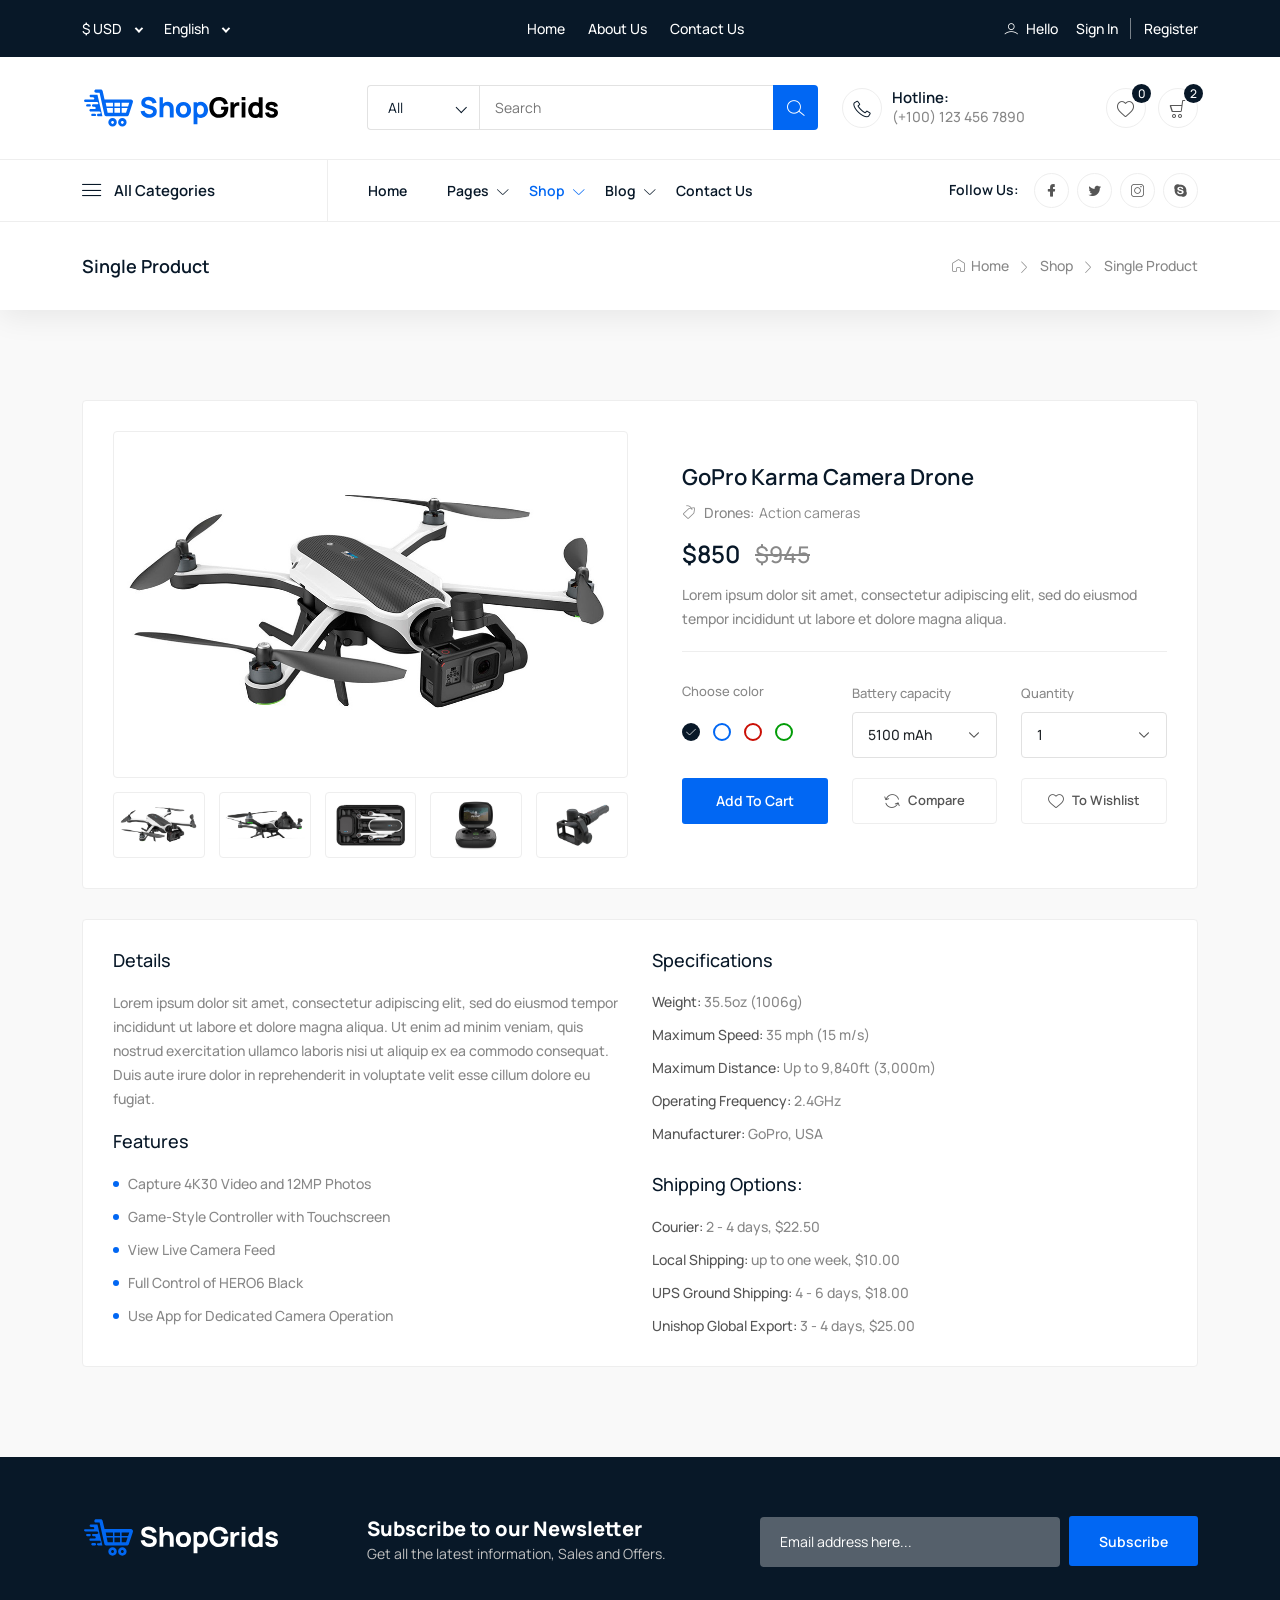
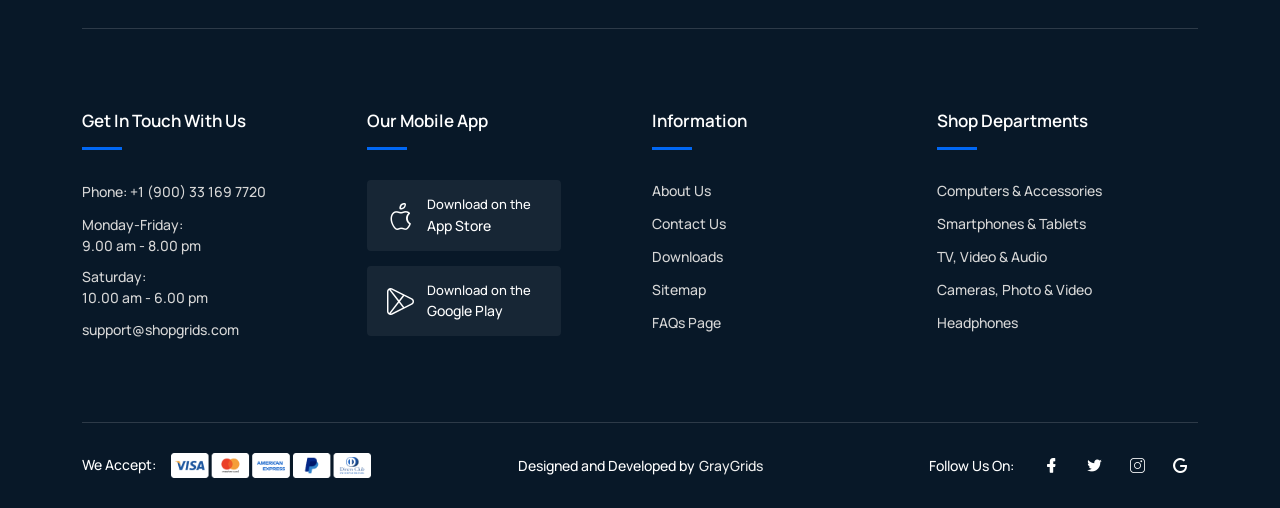
==== product-details.html @ ba7caff7 "Add files via upload" ====
<!DOCTYPE html>
<html class="no-js" lang="zxx">

<head>
    <meta charset="utf-8" />
    <meta http-equiv="x-ua-compatible" content="ie=edge" />
    <title>Single Product</title>
    <meta name="description" content="" />
    <meta name="viewport" content="width=device-width, initial-scale=1" />
    <link rel="shortcut icon" type="image/x-icon" href="assets/images/favicon.svg" />

    <!-- ========================= CSS here ========================= -->
    <link rel="stylesheet" href="assets/css/bootstrap.min.css" />
    <link rel="stylesheet" href="assets/css/LineIcons.3.0.css" />
    <link rel="stylesheet" href="assets/css/tiny-slider.css" />
    <link rel="stylesheet" href="assets/css/glightbox.min.css" />
    <link rel="stylesheet" href="assets/css/main.css" />

</head>

<body>
    <!-- Preloader -->
    <div class="preloader">
        <div class="preloader-inner">
            <div class="preloader-icon">
                <span></span>
                <span></span>
            </div>
        </div>
    </div>
    <!-- /End Preloader -->

    <!-- Start Header Area -->
    <header class="header navbar-area">
        <!-- Start Topbar -->
        <div class="topbar">
            <div class="container">
                <div class="row align-items-center">
                    <div class="col-lg-4 col-md-4 col-12">
                        <div class="top-left">
                            <ul class="menu-top-link">
                                <li>
                                    <div class="select-position">
                                        <select id="select4">
                                            <option value="0" selected>$ USD</option>
                                            <option value="1">€ EURO</option>
                                            <option value="2">$ CAD</option>
                                            <option value="3">₹ INR</option>
                                            <option value="4">¥ CNY</option>
                                            <option value="5">৳ BDT</option>
                                        </select>
                                    </div>
                                </li>
                                <li>
                                    <div class="select-position">
                                        <select id="select5">
                                            <option value="0" selected>English</option>
                                            <option value="1">Español</option>
                                            <option value="2">Filipino</option>
                                            <option value="3">Français</option>
                                            <option value="4">العربية</option>
                                            <option value="5">हिन्दी</option>
                                            <option value="6">বাংলা</option>
                                        </select>
                                    </div>
                                </li>
                            </ul>
                        </div>
                    </div>
                    <div class="col-lg-4 col-md-4 col-12">
                        <div class="top-middle">
                            <ul class="useful-links">
                                <li><a href="index.html">Home</a></li>
                                <li><a href="about-us.html">About Us</a></li>
                                <li><a href="contact.html">Contact Us</a></li>
                            </ul>
                        </div>
                    </div>
                    <div class="col-lg-4 col-md-4 col-12">
                        <div class="top-end">
                            <div class="user">
                                <i class="lni lni-user"></i>
                                Hello
                            </div>
                            <ul class="user-login">
                                <li>
                                    <a href="login.html">Sign In</a>
                                </li>
                                <li>
                                    <a href="register.html">Register</a>
                                </li>
                            </ul>
                        </div>
                    </div>
                </div>
            </div>
        </div>
        <!-- End Topbar -->
        <!-- Start Header Middle -->
        <div class="header-middle">
            <div class="container">
                <div class="row align-items-center">
                    <div class="col-lg-3 col-md-3 col-7">
                        <!-- Start Header Logo -->
                        <a class="navbar-brand" href="index.html">
                            <img src="assets/images/logo/logo.svg" alt="Logo">
                        </a>
                        <!-- End Header Logo -->
                    </div>
                    <div class="col-lg-5 col-md-7 d-xs-none">
                        <!-- Start Main Menu Search -->
                        <div class="main-menu-search">
                            <!-- navbar search start -->
                            <div class="navbar-search search-style-5">
                                <div class="search-select">
                                    <div class="select-position">
                                        <select id="select1">
                                            <option selected>All</option>
                                            <option value="1">option 01</option>
                                            <option value="2">option 02</option>
                                            <option value="3">option 03</option>
                                            <option value="4">option 04</option>
                                            <option value="5">option 05</option>
                                        </select>
                                    </div>
                                </div>
                                <div class="search-input">
                                    <input type="text" placeholder="Search">
                                </div>
                                <div class="search-btn">
                                    <button><i class="lni lni-search-alt"></i></button>
                                </div>
                            </div>
                            <!-- navbar search Ends -->
                        </div>
                        <!-- End Main Menu Search -->
                    </div>
                    <div class="col-lg-4 col-md-2 col-5">
                        <div class="middle-right-area">
                            <div class="nav-hotline">
                                <i class="lni lni-phone"></i>
                                <h3>Hotline:
                                    <span>(+100) 123 456 7890</span>
                                </h3>
                            </div>
                            <div class="navbar-cart">
                                <div class="wishlist">
                                    <a href="javascript:void(0)">
                                        <i class="lni lni-heart"></i>
                                        <span class="total-items">0</span>
                                    </a>
                                </div>
                                <div class="cart-items">
                                    <a href="javascript:void(0)" class="main-btn">
                                        <i class="lni lni-cart"></i>
                                        <span class="total-items">2</span>
                                    </a>
                                    <!-- Shopping Item -->
                                    <div class="shopping-item">
                                        <div class="dropdown-cart-header">
                                            <span>2 Items</span>
                                            <a href="cart.html">View Cart</a>
                                        </div>
                                        <ul class="shopping-list">
                                            <li>
                                                <a href="javascript:void(0)" class="remove" title="Remove this item"><i
                                                        class="lni lni-close"></i></a>
                                                <div class="cart-img-head">
                                                    <a class="cart-img" href="product-details.html"><img
                                                            src="assets/images/header/cart-items/item1.jpg" alt="#"></a>
                                                </div>

                                                <div class="content">
                                                    <h4><a href="product-details.html">
                                                            Apple Watch Series 6</a></h4>
                                                    <p class="quantity">1x - <span class="amount">$99.00</span></p>
                                                </div>
                                            </li>
                                            <li>
                                                <a href="javascript:void(0)" class="remove" title="Remove this item"><i
                                                        class="lni lni-close"></i></a>
                                                <div class="cart-img-head">
                                                    <a class="cart-img" href="product-details.html"><img
                                                            src="assets/images/header/cart-items/item2.jpg" alt="#"></a>
                                                </div>
                                                <div class="content">
                                                    <h4><a href="product-details.html">Wi-Fi Smart Camera</a></h4>
                                                    <p class="quantity">1x - <span class="amount">$35.00</span></p>
                                                </div>
                                            </li>
                                        </ul>
                                        <div class="bottom">
                                            <div class="total">
                                                <span>Total</span>
                                                <span class="total-amount">$134.00</span>
                                            </div>
                                            <div class="button">
                                                <a href="checkout.html" class="btn animate">Checkout</a>
                                            </div>
                                        </div>
                                    </div>
                                    <!--/ End Shopping Item -->
                                </div>
                            </div>
                        </div>
                    </div>
                </div>
            </div>
        </div>
        <!-- End Header Middle -->
        <!-- Start Header Bottom -->
        <div class="container">
            <div class="row align-items-center">
                <div class="col-lg-8 col-md-6 col-12">
                    <div class="nav-inner">
                        <!-- Start Mega Category Menu -->
                        <div class="mega-category-menu">
                            <span class="cat-button"><i class="lni lni-menu"></i>All Categories</span>
                            <ul class="sub-category">
                                <li><a href="product-grids.html">Electronics <i class="lni lni-chevron-right"></i></a>
                                    <ul class="inner-sub-category">
                                        <li><a href="product-grids.html">Digital Cameras</a></li>
                                        <li><a href="product-grids.html">Camcorders</a></li>
                                        <li><a href="product-grids.html">Camera Drones</a></li>
                                        <li><a href="product-grids.html">Smart Watches</a></li>
                                        <li><a href="product-grids.html">Headphones</a></li>
                                        <li><a href="product-grids.html">MP3 Players</a></li>
                                        <li><a href="product-grids.html">Microphones</a></li>
                                        <li><a href="product-grids.html">Chargers</a></li>
                                        <li><a href="product-grids.html">Batteries</a></li>
                                        <li><a href="product-grids.html">Cables & Adapters</a></li>
                                    </ul>
                                </li>
                                <li><a href="product-grids.html">accessories</a></li>
                                <li><a href="product-grids.html">Televisions</a></li>
                                <li><a href="product-grids.html">best selling</a></li>
                                <li><a href="product-grids.html">top 100 offer</a></li>
                                <li><a href="product-grids.html">sunglass</a></li>
                                <li><a href="product-grids.html">watch</a></li>
                                <li><a href="product-grids.html">man’s product</a></li>
                                <li><a href="product-grids.html">Home Audio & Theater</a></li>
                                <li><a href="product-grids.html">Computers & Tablets </a></li>
                                <li><a href="product-grids.html">Video Games </a></li>
                                <li><a href="product-grids.html">Home Appliances </a></li>
                            </ul>
                        </div>
                        <!-- End Mega Category Menu -->
                        <!-- Start Navbar -->
                        <nav class="navbar navbar-expand-lg">
                            <button class="navbar-toggler mobile-menu-btn" type="button" data-bs-toggle="collapse"
                                data-bs-target="#navbarSupportedContent" aria-controls="navbarSupportedContent"
                                aria-expanded="false" aria-label="Toggle navigation">
                                <span class="toggler-icon"></span>
                                <span class="toggler-icon"></span>
                                <span class="toggler-icon"></span>
                            </button>
                            <div class="collapse navbar-collapse sub-menu-bar" id="navbarSupportedContent">
                                <ul id="nav" class="navbar-nav ms-auto">
                                    <li class="nav-item">
                                        <a href="index.html" aria-label="Toggle navigation">Home</a>
                                    </li>
                                    <li class="nav-item">
                                        <a class="dd-menu collapsed" href="javascript:void(0)" data-bs-toggle="collapse"
                                            data-bs-target="#submenu-1-2" aria-controls="navbarSupportedContent"
                                            aria-expanded="false" aria-label="Toggle navigation">Pages</a>
                                        <ul class="sub-menu collapse" id="submenu-1-2">
                                            <li class="nav-item"><a href="about-us.html">About Us</a></li>
                                            <li class="nav-item"><a href="faq.html">Faq</a></li>
                                            <li class="nav-item"><a href="login.html">Login</a></li>
                                            <li class="nav-item"><a href="register.html">Register</a></li>
                                            <li class="nav-item"><a href="mail-success.html">Mail Success</a></li>
                                            <li class="nav-item"><a href="404.html">404 Error</a></li>
                                        </ul>
                                    </li>
                                    <li class="nav-item">
                                        <a class="dd-menu active collapsed" href="javascript:void(0)"
                                            data-bs-toggle="collapse" data-bs-target="#submenu-1-3"
                                            aria-controls="navbarSupportedContent" aria-expanded="false"
                                            aria-label="Toggle navigation">Shop</a>
                                        <ul class="sub-menu collapse" id="submenu-1-3">
                                            <li class="nav-item"><a href="product-grids.html">Shop Grid</a></li>
                                            <li class="nav-item"><a href="product-list.html">Shop List</a></li>
                                            <li class="nav-item active"><a href="product-details.html">shop Single</a>
                                            </li>
                                            <li class="nav-item"><a href="cart.html">Cart</a></li>
                                            <li class="nav-item"><a href="checkout.html">Checkout</a></li>
                                        </ul>
                                    </li>
                                    <li class="nav-item">
                                        <a class="dd-menu collapsed" href="javascript:void(0)" data-bs-toggle="collapse"
                                            data-bs-target="#submenu-1-4" aria-controls="navbarSupportedContent"
                                            aria-expanded="false" aria-label="Toggle navigation">Blog</a>
                                        <ul class="sub-menu collapse" id="submenu-1-4">
                                            <li class="nav-item"><a href="blog-grid-sidebar.html">Blog Grid Sidebar</a>
                                            </li>
                                            <li class="nav-item"><a href="blog-single.html">Blog Single</a></li>
                                            <li class="nav-item"><a href="blog-single-sidebar.html">Blog Single
                                                    Sibebar</a></li>
                                        </ul>
                                    </li>
                                    <li class="nav-item">
                                        <a href="contact.html" aria-label="Toggle navigation">Contact Us</a>
                                    </li>
                                </ul>
                            </div> <!-- navbar collapse -->
                        </nav>
                        <!-- End Navbar -->
                    </div>
                </div>
                <div class="col-lg-4 col-md-6 col-12">
                    <!-- Start Nav Social -->
                    <div class="nav-social">
                        <h5 class="title">Follow Us:</h5>
                        <ul>
                            <li>
                                <a href="javascript:void(0)"><i class="lni lni-facebook-filled"></i></a>
                            </li>
                            <li>
                                <a href="javascript:void(0)"><i class="lni lni-twitter-original"></i></a>
                            </li>
                            <li>
                                <a href="javascript:void(0)"><i class="lni lni-instagram"></i></a>
                            </li>
                            <li>
                                <a href="javascript:void(0)"><i class="lni lni-skype"></i></a>
                            </li>
                        </ul>
                    </div>
                    <!-- End Nav Social -->
                </div>
            </div>
        </div>
        <!-- Start Header Bottom -->
    </header>
    <!-- End Header Area -->

    <!-- Start Breadcrumbs -->
    <div class="breadcrumbs">
        <div class="container">
            <div class="row align-items-center">
                <div class="col-lg-6 col-md-6 col-12">
                    <div class="breadcrumbs-content">
                        <h1 class="page-title">Single Product</h1>
                    </div>
                </div>
                <div class="col-lg-6 col-md-6 col-12">
                    <ul class="breadcrumb-nav">
                        <li><a href="index.html"><i class="lni lni-home"></i> Home</a></li>
                        <li><a href="index.html">Shop</a></li>
                        <li>Single Product</li>
                    </ul>
                </div>
            </div>
        </div>
    </div>
    <!-- End Breadcrumbs -->

    <!-- Start Item Details -->
    <section class="item-details section">
        <div class="container">
            <div class="top-area">
                <div class="row align-items-center">
                    <div class="col-lg-6 col-md-12 col-12">
                        <div class="product-images">
                            <main id="gallery">
                                <div class="main-img">
                                    <img src="assets/images/product-details/01.jpg" id="current" alt="#">
                                </div>
                                <div class="images">
                                    <img src="assets/images/product-details/01.jpg" class="img" alt="#">
                                    <img src="assets/images/product-details/02.jpg" class="img" alt="#">
                                    <img src="assets/images/product-details/03.jpg" class="img" alt="#">
                                    <img src="assets/images/product-details/04.jpg" class="img" alt="#">
                                    <img src="assets/images/product-details/05.jpg" class="img" alt="#">
                                </div>
                            </main>
                        </div>
                    </div>
                    <div class="col-lg-6 col-md-12 col-12">
                        <div class="product-info">
                            <h2 class="title">GoPro Karma Camera Drone</h2>
                            <p class="category"><i class="lni lni-tag"></i> Drones:<a href="javascript:void(0)">Action
                                    cameras</a></p>
                            <h3 class="price">$850<span>$945</span></h3>
                            <p class="info-text">Lorem ipsum dolor sit amet, consectetur adipiscing elit, sed do eiusmod
                                tempor incididunt
                                ut labore et dolore magna aliqua.</p>
                            <div class="row">
                                <div class="col-lg-4 col-md-4 col-12">
                                    <div class="form-group color-option">
                                        <label class="title-label" for="size">Choose color</label>
                                        <div class="single-checkbox checkbox-style-1">
                                            <input type="checkbox" id="checkbox-1" checked>
                                            <label for="checkbox-1"><span></span></label>
                                        </div>
                                        <div class="single-checkbox checkbox-style-2">
                                            <input type="checkbox" id="checkbox-2">
                                            <label for="checkbox-2"><span></span></label>
                                        </div>
                                        <div class="single-checkbox checkbox-style-3">
                                            <input type="checkbox" id="checkbox-3">
                                            <label for="checkbox-3"><span></span></label>
                                        </div>
                                        <div class="single-checkbox checkbox-style-4">
                                            <input type="checkbox" id="checkbox-4">
                                            <label for="checkbox-4"><span></span></label>
                                        </div>
                                    </div>
                                </div>
                                <div class="col-lg-4 col-md-4 col-12">
                                    <div class="form-group">
                                        <label for="color">Battery capacity</label>
                                        <select class="form-control" id="color">
                                            <option>5100 mAh</option>
                                            <option>6200 mAh</option>
                                            <option>8000 mAh</option>
                                        </select>
                                    </div>
                                </div>
                                <div class="col-lg-4 col-md-4 col-12">
                                    <div class="form-group quantity">
                                        <label for="color">Quantity</label>
                                        <select class="form-control">
                                            <option>1</option>
                                            <option>2</option>
                                            <option>3</option>
                                            <option>4</option>
                                            <option>5</option>
                                        </select>
                                    </div>
                                </div>
                            </div>
                            <div class="bottom-content">
                                <div class="row align-items-end">
                                    <div class="col-lg-4 col-md-4 col-12">
                                        <div class="button cart-button">
                                            <button class="btn" style="width: 100%;">Add to Cart</button>
                                        </div>
                                    </div>
                                    <div class="col-lg-4 col-md-4 col-12">
                                        <div class="wish-button">
                                            <button class="btn"><i class="lni lni-reload"></i> Compare</button>
                                        </div>
                                    </div>
                                    <div class="col-lg-4 col-md-4 col-12">
                                        <div class="wish-button">
                                            <button class="btn"><i class="lni lni-heart"></i> To Wishlist</button>
                                        </div>
                                    </div>
                                </div>
                            </div>
                        </div>
                    </div>
                </div>
            </div>
            <div class="product-details-info">
                <div class="single-block">
                    <div class="row">
                        <div class="col-lg-6 col-12">
                            <div class="info-body custom-responsive-margin">
                                <h4>Details</h4>
                                <p>Lorem ipsum dolor sit amet, consectetur adipiscing elit, sed do eiusmod tempor
                                    incididunt ut labore et dolore magna aliqua. Ut enim ad minim veniam, quis nostrud
                                    exercitation ullamco laboris nisi ut aliquip ex ea commodo consequat. Duis aute
                                    irure dolor in reprehenderit in voluptate velit esse cillum dolore eu fugiat.</p>
                                <h4>Features</h4>
                                <ul class="features">
                                    <li>Capture 4K30 Video and 12MP Photos</li>
                                    <li>Game-Style Controller with Touchscreen</li>
                                    <li>View Live Camera Feed</li>
                                    <li>Full Control of HERO6 Black</li>
                                    <li>Use App for Dedicated Camera Operation</li>
                                </ul>
                            </div>
                        </div>
                        <div class="col-lg-6 col-12">
                            <div class="info-body">
                                <h4>Specifications</h4>
                                <ul class="normal-list">
                                    <li><span>Weight:</span> 35.5oz (1006g)</li>
                                    <li><span>Maximum Speed:</span> 35 mph (15 m/s)</li>
                                    <li><span>Maximum Distance:</span> Up to 9,840ft (3,000m)</li>
                                    <li><span>Operating Frequency:</span> 2.4GHz</li>
                                    <li><span>Manufacturer:</span> GoPro, USA</li>
                                </ul>
                                <h4>Shipping Options:</h4>
                                <ul class="normal-list">
                                    <li><span>Courier:</span> 2 - 4 days, $22.50</li>
                                    <li><span>Local Shipping:</span> up to one week, $10.00</li>
                                    <li><span>UPS Ground Shipping:</span> 4 - 6 days, $18.00</li>
                                    <li><span>Unishop Global Export:</span> 3 - 4 days, $25.00</li>
                                </ul>
                            </div>
                        </div>
                    </div>
                </div>
            </div>
        </div>
    </section>
    <!-- End Item Details -->

    <!-- Review Modal -->
    <div class="modal fade review-modal" id="exampleModal" tabindex="-1" aria-labelledby="exampleModalLabel"
        aria-hidden="true">
        <div class="modal-dialog">
            <div class="modal-content">
                <div class="modal-header">
                    <h5 class="modal-title" id="exampleModalLabel">Leave a Review</h5>
                    <button type="button" class="btn-close" data-bs-dismiss="modal" aria-label="Close"></button>
                </div>
                <div class="modal-body">
                    <div class="row">
                        <div class="col-sm-6">
                            <div class="form-group">
                                <label for="review-name">Your Name</label>
                                <input class="form-control" type="text" id="review-name" required>
                            </div>
                        </div>
                        <div class="col-sm-6">
                            <div class="form-group">
                                <label for="review-email">Your Email</label>
                                <input class="form-control" type="email" id="review-email" required>
                            </div>
                        </div>
                    </div>
                    <div class="row">
                        <div class="col-sm-6">
                            <div class="form-group">
                                <label for="review-subject">Subject</label>
                                <input class="form-control" type="text" id="review-subject" required>
                            </div>
                        </div>
                        <div class="col-sm-6">
                            <div class="form-group">
                                <label for="review-rating">Rating</label>
                                <select class="form-control" id="review-rating">
                                    <option>5 Stars</option>
                                    <option>4 Stars</option>
                                    <option>3 Stars</option>
                                    <option>2 Stars</option>
                                    <option>1 Star</option>
                                </select>
                            </div>
                        </div>
                    </div>
                    <div class="form-group">
                        <label for="review-message">Review</label>
                        <textarea class="form-control" id="review-message" rows="8" required></textarea>
                    </div>
                </div>
                <div class="modal-footer button">
                    <button type="button" class="btn">Submit Review</button>
                </div>
            </div>
        </div>
    </div>
    <!-- End Review Modal -->

    <!-- Start Footer Area -->
    <footer class="footer">
        <!-- Start Footer Top -->
        <div class="footer-top">
            <div class="container">
                <div class="inner-content">
                    <div class="row">
                        <div class="col-lg-3 col-md-4 col-12">
                            <div class="footer-logo">
                                <a href="index.html">
                                    <img src="assets/images/logo/white-logo.svg" alt="#">
                                </a>
                            </div>
                        </div>
                        <div class="col-lg-9 col-md-8 col-12">
                            <div class="footer-newsletter">
                                <h4 class="title">
                                    Subscribe to our Newsletter
                                    <span>Get all the latest information, Sales and Offers.</span>
                                </h4>
                                <div class="newsletter-form-head">
                                    <form action="#" method="get" target="_blank" class="newsletter-form">
                                        <input name="EMAIL" placeholder="Email address here..." type="email">
                                        <div class="button">
                                            <button class="btn">Subscribe<span class="dir-part"></span></button>
                                        </div>
                                    </form>
                                </div>
                            </div>
                        </div>
                    </div>
                </div>
            </div>
        </div>
        <!-- End Footer Top -->
        <!-- Start Footer Middle -->
        <div class="footer-middle">
            <div class="container">
                <div class="bottom-inner">
                    <div class="row">
                        <div class="col-lg-3 col-md-6 col-12">
                            <!-- Single Widget -->
                            <div class="single-footer f-contact">
                                <h3>Get In Touch With Us</h3>
                                <p class="phone">Phone: +1 (900) 33 169 7720</p>
                                <ul>
                                    <li><span>Monday-Friday: </span> 9.00 am - 8.00 pm</li>
                                    <li><span>Saturday: </span> 10.00 am - 6.00 pm</li>
                                </ul>
                                <p class="mail">
                                    <a href="mailto:support@shopgrids.com">support@shopgrids.com</a>
                                </p>
                            </div>
                            <!-- End Single Widget -->
                        </div>
                        <div class="col-lg-3 col-md-6 col-12">
                            <!-- Single Widget -->
                            <div class="single-footer our-app">
                                <h3>Our Mobile App</h3>
                                <ul class="app-btn">
                                    <li>
                                        <a href="javascript:void(0)">
                                            <i class="lni lni-apple"></i>
                                            <span class="small-title">Download on the</span>
                                            <span class="big-title">App Store</span>
                                        </a>
                                    </li>
                                    <li>
                                        <a href="javascript:void(0)">
                                            <i class="lni lni-play-store"></i>
                                            <span class="small-title">Download on the</span>
                                            <span class="big-title">Google Play</span>
                                        </a>
                                    </li>
                                </ul>
                            </div>
                            <!-- End Single Widget -->
                        </div>
                        <div class="col-lg-3 col-md-6 col-12">
                            <!-- Single Widget -->
                            <div class="single-footer f-link">
                                <h3>Information</h3>
                                <ul>
                                    <li><a href="javascript:void(0)">About Us</a></li>
                                    <li><a href="javascript:void(0)">Contact Us</a></li>
                                    <li><a href="javascript:void(0)">Downloads</a></li>
                                    <li><a href="javascript:void(0)">Sitemap</a></li>
                                    <li><a href="javascript:void(0)">FAQs Page</a></li>
                                </ul>
                            </div>
                            <!-- End Single Widget -->
                        </div>
                        <div class="col-lg-3 col-md-6 col-12">
                            <!-- Single Widget -->
                            <div class="single-footer f-link">
                                <h3>Shop Departments</h3>
                                <ul>
                                    <li><a href="javascript:void(0)">Computers & Accessories</a></li>
                                    <li><a href="javascript:void(0)">Smartphones & Tablets</a></li>
                                    <li><a href="javascript:void(0)">TV, Video & Audio</a></li>
                                    <li><a href="javascript:void(0)">Cameras, Photo & Video</a></li>
                                    <li><a href="javascript:void(0)">Headphones</a></li>
                                </ul>
                            </div>
                            <!-- End Single Widget -->
                        </div>
                    </div>
                </div>
            </div>
        </div>
        <!-- End Footer Middle -->
        <!-- Start Footer Bottom -->
        <div class="footer-bottom">
            <div class="container">
                <div class="inner-content">
                    <div class="row align-items-center">
                        <div class="col-lg-4 col-12">
                            <div class="payment-gateway">
                                <span>We Accept:</span>
                                <img src="assets/images/footer/credit-cards-footer.png" alt="#">
                            </div>
                        </div>
                        <div class="col-lg-4 col-12">
                            <div class="copyright">
                                <p>Designed and Developed by<a href="https://graygrids.com/" rel="nofollow"
                                        target="_blank">GrayGrids</a></p>
                            </div>
                        </div>
                        <div class="col-lg-4 col-12">
                            <ul class="socila">
                                <li>
                                    <span>Follow Us On:</span>
                                </li>
                                <li><a href="javascript:void(0)"><i class="lni lni-facebook-filled"></i></a></li>
                                <li><a href="javascript:void(0)"><i class="lni lni-twitter-original"></i></a></li>
                                <li><a href="javascript:void(0)"><i class="lni lni-instagram"></i></a></li>
                                <li><a href="javascript:void(0)"><i class="lni lni-google"></i></a></li>
                            </ul>
                        </div>
                    </div>
                </div>
            </div>
        </div>
        <!-- End Footer Bottom -->
    </footer>
    <!--/ End Footer Area -->

    <!-- ========================= scroll-top ========================= -->
    <a href="#" class="scroll-top">
        <i class="lni lni-chevron-up"></i>
    </a>

    <!-- ========================= JS here ========================= -->
    <script src="assets/js/bootstrap.min.js"></script>
    <script src="assets/js/tiny-slider.js"></script>
    <script src="assets/js/glightbox.min.js"></script>
    <script src="assets/js/main.js"></script>
    <script type="text/javascript">
        const current = document.getElementById("current");
        const opacity = 0.6;
        const imgs = document.querySelectorAll(".img");
        imgs.forEach(img => {
            img.addEventListener("click", (e) => {
                //reset opacity
                imgs.forEach(img => {
                    img.style.opacity = 1;
                });
                current.src = e.target.src;
                //adding class 
                //current.classList.add("fade-in");
                //opacity
                e.target.style.opacity = opacity;
            });
        });
    </script>
</body>

</html>
---- assets/css/main.css ----
/*======================================
    Variables
========================================*/
/*======================================
    Normalize CSS
========================================*/
@import url("https://fonts.googleapis.com/css2?family=Manrope:wght@200;300;400;500;600;700;800&display=swap");

html {
  scroll-behavior: smooth;
}

body {
  font-family: "Manrope", sans-serif;
  font-weight: 500;
  font-style: normal;
  color: #888;
  overflow-x: hidden;
  font-size: 14px;
}

p {
  margin: 0;
  padding: 0;
  font-size: 14px;
  line-height: 24px;
}

* {
  margin: 0;
  padding: 0;
}

.navbar-toggler:focus,
a:focus,
input:focus,
textarea:focus,
button:focus,
.btn:focus,
.btn.focus,
.btn:not(:disabled):not(.disabled).active,
.btn:not(:disabled):not(.disabled):active {
  text-decoration: none;
  outline: none;
  outline: none !important;
  border-color: none !important;
  -webkit-box-shadow: none !important;
  box-shadow: none !important;
}

.form-check-input:checked {
  background-color: #0167F3;
  border-color: #0167F3;
}

select {
  -webkit-writing-mode: horizontal-tb !important;
  text-rendering: auto;
  color: #081828;
  letter-spacing: normal;
  word-spacing: normal;
  text-transform: none;
  text-indent: 0px;
  text-shadow: none;
  display: inline-block;
  text-align: start;
  -webkit-appearance: menulist;
  -moz-appearance: menulist;
  appearance: menulist;
  -webkit-box-sizing: border-box;
  box-sizing: border-box;
  -webkit-box-align: center;
  -ms-flex-align: center;
  align-items: center;
  white-space: pre;
  -webkit-rtl-ordering: logical;
  background-color: -internal-light-dark(white, #3b3b3b);
  cursor: default;
  margin: 0em;
  font: 400 14px;
  border-radius: 0px;
  border-width: 1px;
  border-style: solid;
  border-color: -internal-light-dark(#767676, #858585);
  -o-border-image: initial;
  border-image: initial;
}

span,
a {
  display: inline-block;
  text-decoration: none;
  transition: all 0.4s ease;
  -webkit-transition: all 0.4s ease;
  -moz-transition: all 0.4s ease;
}

audio,
canvas,
iframe,
img,
svg,
video {
  vertical-align: middle;
}

img {
  max-width: 100%;
}

h1,
h2,
h3,
h4,
h5,
h6 {
  font-weight: 600;
  margin: 0px;
  color: #081828;
}

h1 a,
h2 a,
h3 a,
h4 a,
h5 a,
h6 a {
  color: inherit;
}

h1 {
  font-size: 50px;
}

h2 {
  font-size: 40px;
}

h3 {
  font-size: 30px;
}

h4 {
  font-size: 25px;
}

h5 {
  font-size: 20px;
}

h6 {
  font-size: 16px;
}

ul,
ol {
  margin: 0px;
  padding: 0px;
  list-style-type: none;
}

.mt-5 {
  margin-top: 5px;
}

.mt-10 {
  margin-top: 10px;
}

.mt-15 {
  margin-top: 15px;
}

.mt-20 {
  margin-top: 20px;
}

.mt-25 {
  margin-top: 25px;
}

.mt-30 {
  margin-top: 30px;
}

.mt-35 {
  margin-top: 35px;
}

.mt-40 {
  margin-top: 40px;
}

.mt-45 {
  margin-top: 45px;
}

.mt-50 {
  margin-top: 50px;
}

.mt-55 {
  margin-top: 55px;
}

.mt-60 {
  margin-top: 60px;
}

.mt-65 {
  margin-top: 65px;
}

.mt-70 {
  margin-top: 70px;
}

.mt-75 {
  margin-top: 75px;
}

.mt-80 {
  margin-top: 80px;
}

.mt-85 {
  margin-top: 85px;
}

.mt-90 {
  margin-top: 90px;
}

.mt-95 {
  margin-top: 95px;
}

.mt-100 {
  margin-top: 100px;
}

.mt-105 {
  margin-top: 105px;
}

.mt-110 {
  margin-top: 110px;
}

.mt-115 {
  margin-top: 115px;
}

.mt-120 {
  margin-top: 120px;
}

.mt-125 {
  margin-top: 125px;
}

.mt-130 {
  margin-top: 130px;
}

.mt-135 {
  margin-top: 135px;
}

.mt-140 {
  margin-top: 140px;
}

.mt-145 {
  margin-top: 145px;
}

.mt-150 {
  margin-top: 150px;
}

.mt-155 {
  margin-top: 155px;
}

.mt-160 {
  margin-top: 160px;
}

.mt-165 {
  margin-top: 165px;
}

.mt-170 {
  margin-top: 170px;
}

.mt-175 {
  margin-top: 175px;
}

.mt-180 {
  margin-top: 180px;
}

.mt-185 {
  margin-top: 185px;
}

.mt-190 {
  margin-top: 190px;
}

.mt-195 {
  margin-top: 195px;
}

.mt-200 {
  margin-top: 200px;
}

.mt-205 {
  margin-top: 205px;
}

.mt-210 {
  margin-top: 210px;
}

.mt-215 {
  margin-top: 215px;
}

.mt-220 {
  margin-top: 220px;
}

.mt-225 {
  margin-top: 225px;
}

.mb-5 {
  margin-bottom: 5px;
}

.mb-10 {
  margin-bottom: 10px;
}

.mb-15 {
  margin-bottom: 15px;
}

.mb-20 {
  margin-bottom: 20px;
}

.mb-25 {
  margin-bottom: 25px;
}

.mb-30 {
  margin-bottom: 30px;
}

.mb-35 {
  margin-bottom: 35px;
}

.mb-40 {
  margin-bottom: 40px;
}

.mb-45 {
  margin-bottom: 45px;
}

.mb-50 {
  margin-bottom: 50px;
}

.mb-55 {
  margin-bottom: 55px;
}

.mb-60 {
  margin-bottom: 60px;
}

.mb-65 {
  margin-bottom: 65px;
}

.mb-70 {
  margin-bottom: 70px;
}

.mb-75 {
  margin-bottom: 75px;
}

.mb-80 {
  margin-bottom: 80px;
}

.mb-85 {
  margin-bottom: 85px;
}

.mb-90 {
  margin-bottom: 90px;
}

.mb-95 {
  margin-bottom: 95px;
}

.mb-100 {
  margin-bottom: 100px;
}

.mb-105 {
  margin-bottom: 105px;
}

.mb-110 {
  margin-bottom: 110px;
}

.mb-115 {
  margin-bottom: 115px;
}

.mb-120 {
  margin-bottom: 120px;
}

.mb-125 {
  margin-bottom: 125px;
}

.mb-130 {
  margin-bottom: 130px;
}

.mb-135 {
  margin-bottom: 135px;
}

.mb-140 {
  margin-bottom: 140px;
}

.mb-145 {
  margin-bottom: 145px;
}

.mb-150 {
  margin-bottom: 150px;
}

.mb-155 {
  margin-bottom: 155px;
}

.mb-160 {
  margin-bottom: 160px;
}

.mb-165 {
  margin-bottom: 165px;
}

.mb-170 {
  margin-bottom: 170px;
}

.mb-175 {
  margin-bottom: 175px;
}

.mb-180 {
  margin-bottom: 180px;
}

.mb-185 {
  margin-bottom: 185px;
}

.mb-190 {
  margin-bottom: 190px;
}

.mb-195 {
  margin-bottom: 195px;
}

.mb-200 {
  margin-bottom: 200px;
}

.mb-205 {
  margin-bottom: 205px;
}

.mb-210 {
  margin-bottom: 210px;
}

.mb-215 {
  margin-bottom: 215px;
}

.mb-220 {
  margin-bottom: 220px;
}

.mb-225 {
  margin-bottom: 225px;
}

.pt-5 {
  padding-top: 5px;
}

.pt-10 {
  padding-top: 10px;
}

.pt-15 {
  padding-top: 15px;
}

.pt-20 {
  padding-top: 20px;
}

.pt-25 {
  padding-top: 25px;
}

.pt-30 {
  padding-top: 30px;
}

.pt-35 {
  padding-top: 35px;
}

.pt-40 {
  padding-top: 40px;
}

.pt-45 {
  padding-top: 45px;
}

.pt-50 {
  padding-top: 50px;
}

.pt-55 {
  padding-top: 55px;
}

.pt-60 {
  padding-top: 60px;
}

.pt-65 {
  padding-top: 65px;
}

.pt-70 {
  padding-top: 70px;
}

.pt-75 {
  padding-top: 75px;
}

.pt-80 {
  padding-top: 80px;
}

.pt-85 {
  padding-top: 85px;
}

.pt-90 {
  padding-top: 90px;
}

.pt-95 {
  padding-top: 95px;
}

.pt-100 {
  padding-top: 100px;
}

.pt-105 {
  padding-top: 105px;
}

.pt-110 {
  padding-top: 110px;
}

.pt-115 {
  padding-top: 115px;
}

.pt-120 {
  padding-top: 120px;
}

.pt-125 {
  padding-top: 125px;
}

.pt-130 {
  padding-top: 130px;
}

.pt-135 {
  padding-top: 135px;
}

.pt-140 {
  padding-top: 140px;
}

.pt-145 {
  padding-top: 145px;
}

.pt-150 {
  padding-top: 150px;
}

.pt-155 {
  padding-top: 155px;
}

.pt-160 {
  padding-top: 160px;
}

.pt-165 {
  padding-top: 165px;
}

.pt-170 {
  padding-top: 170px;
}

.pt-175 {
  padding-top: 175px;
}

.pt-180 {
  padding-top: 180px;
}

.pt-185 {
  padding-top: 185px;
}

.pt-190 {
  padding-top: 190px;
}

.pt-195 {
  padding-top: 195px;
}

.pt-200 {
  padding-top: 200px;
}

.pt-205 {
  padding-top: 205px;
}

.pt-210 {
  padding-top: 210px;
}

.pt-215 {
  padding-top: 215px;
}

.pt-220 {
  padding-top: 220px;
}

.pt-225 {
  padding-top: 225px;
}

.pb-5 {
  padding-bottom: 5px;
}

.pb-10 {
  padding-bottom: 10px;
}

.pb-15 {
  padding-bottom: 15px;
}

.pb-20 {
  padding-bottom: 20px;
}

.pb-25 {
  padding-bottom: 25px;
}

.pb-30 {
  padding-bottom: 30px;
}

.pb-35 {
  padding-bottom: 35px;
}

.pb-40 {
  padding-bottom: 40px;
}

.pb-45 {
  padding-bottom: 45px;
}

.pb-50 {
  padding-bottom: 50px;
}

.pb-55 {
  padding-bottom: 55px;
}

.pb-60 {
  padding-bottom: 60px;
}

.pb-65 {
  padding-bottom: 65px;
}

.pb-70 {
  padding-bottom: 70px;
}

.pb-75 {
  padding-bottom: 75px;
}

.pb-80 {
  padding-bottom: 80px;
}

.pb-85 {
  padding-bottom: 85px;
}

.pb-90 {
  padding-bottom: 90px;
}

.pb-95 {
  padding-bottom: 95px;
}

.pb-100 {
  padding-bottom: 100px;
}

.pb-105 {
  padding-bottom: 105px;
}

.pb-110 {
  padding-bottom: 110px;
}

.pb-115 {
  padding-bottom: 115px;
}

.pb-120 {
  padding-bottom: 120px;
}

.pb-125 {
  padding-bottom: 125px;
}

.pb-130 {
  padding-bottom: 130px;
}

.pb-135 {
  padding-bottom: 135px;
}

.pb-140 {
  padding-bottom: 140px;
}

.pb-145 {
  padding-bottom: 145px;
}

.pb-150 {
  padding-bottom: 150px;
}

.pb-155 {
  padding-bottom: 155px;
}

.pb-160 {
  padding-bottom: 160px;
}

.pb-165 {
  padding-bottom: 165px;
}

.pb-170 {
  padding-bottom: 170px;
}

.pb-175 {
  padding-bottom: 175px;
}

.pb-180 {
  padding-bottom: 180px;
}

.pb-185 {
  padding-bottom: 185px;
}

.pb-190 {
  padding-bottom: 190px;
}

.pb-195 {
  padding-bottom: 195px;
}

.pb-200 {
  padding-bottom: 200px;
}

.pb-205 {
  padding-bottom: 205px;
}

.pb-210 {
  padding-bottom: 210px;
}

.pb-215 {
  padding-bottom: 215px;
}

.pb-220 {
  padding-bottom: 220px;
}

.pb-225 {
  padding-bottom: 225px;
}

.img-bg {
  background-position: center center;
  background-size: cover;
  background-repeat: no-repeat;
  width: 100%;
  height: 100%;
}

@media only screen and (min-width: 480px) and (max-width: 767px) {
  .container {
    width: 450px;
  }
}

/* Bread Crumbs */
.breadcrumbs {
  position: relative;
  padding: 30px 0;
  z-index: 2;
  text-align: left;
  background-color: #fff;
  -webkit-box-shadow: 0px 7px 30px rgba(0, 0, 0, 0.075);
  box-shadow: 0px 7px 30px rgba(0, 0, 0, 0.075);
}

@media only screen and (min-width: 768px) and (max-width: 991px) {
  .breadcrumbs {
    padding: 30px;
  }
}

@media (max-width: 767px) {
  .breadcrumbs {
    padding: 30px;
  }
}

.breadcrumbs .breadcrumbs-content {
  position: relative;
  text-align: left;
}

.breadcrumbs .breadcrumbs-content .page-title {
  font-size: 18px;
  color: #081828;
  font-weight: 600;
  position: relative;
  line-height: 28px;
  text-transform: capitalize;
}

@media only screen and (min-width: 768px) and (max-width: 991px) {
  .breadcrumbs .breadcrumbs-content .page-title {
    font-size: 17px;
    line-height: 28px;
  }
}

@media (max-width: 767px) {
  .breadcrumbs .breadcrumbs-content .page-title {
    font-size: 16px;
    text-align: center;
    line-height: 26px;
  }
}

.breadcrumbs .breadcrumbs-content .breadcrumb-nav {
  background: transparent;
  border-radius: 0;
  margin-bottom: 0;
  padding: 0;
  display: inline-block;
}

.breadcrumbs .breadcrumb-nav {
  text-align: right;
}

@media (max-width: 767px) {
  .breadcrumbs .breadcrumb-nav {
    text-align: center;
    margin-top: 15px;
  }
}

.breadcrumbs .breadcrumb-nav li {
  display: inline-block;
  position: relative;
  padding-right: 14px;
  margin-right: 14px;
  text-transform: capitalize;
}

.breadcrumbs .breadcrumb-nav li:after {
  content: "\ea62";
font-family: lineIcons;
font-size: 12px;
position: absolute;
top: 3px;
right: -7px;
}

.breadcrumbs .breadcrumb-nav li:last-child {
  margin: 0;
  padding: 0;
}

.breadcrumbs .breadcrumb-nav li:last-child::after {
  display: none;
}

.breadcrumbs .breadcrumb-nav li,
.breadcrumbs .breadcrumb-nav li a {
  color: #888;
  font-size: 14px;
  font-weight: 500;
}

.breadcrumbs .breadcrumb-nav li i,
.breadcrumbs .breadcrumb-nav li a i {
  font-size: 13px;
display: inline-block;
margin-right: 3px;
position: relative;
top: -1px;
}

.breadcrumbs .breadcrumb-nav li a {
  position: relative;
}

.breadcrumbs .breadcrumb-nav li a:hover {
  color: #0167F3;
}

.section {
  padding-top: 90px;
  padding-bottom: 90px;
  position: relative;
}

@media only screen and (min-width: 768px) and (max-width: 991px) {
  .section {
    padding-top: 60px;
    padding-bottom: 60px;
  }
}

@media (max-width: 767px) {
  .section {
    padding-top: 50px;
    padding-bottom: 50px;
  }
}

/* Section Title */
.section-title {
  text-align: center;
  margin-bottom: 40px;
  padding: 0px 300px;
  position: relative;
  z-index: 5;
  position: relative;
}

.section-title h2 {
  font-size: 30px;
  line-height: 35px;
  text-transform: capitalize;
  position: relative;
  font-weight: 800;
  padding-bottom: 20px;
  margin-bottom: 20px;
  position: relative;
}

.section-title h2::before {
  position: absolute;
  left: 50%;
  bottom: 0;
  content: "";
  background-color: #0167F3;
  height: 2px;
  width: 50px;
  margin-left: -25px;
  border-radius: 2px;
}

.section-title p {
  font-size: 14px;
}

@media only screen and (min-width: 992px) and (max-width: 1199px) {
  .section-title {
    padding: 0px 250px;
  }
}

@media only screen and (min-width: 768px) and (max-width: 991px) {
  .section-title {
    padding: 0px 20px;
    margin-bottom: 30px;
  }

  .section-title h3 {
    font-size: 14px;
  }

  .section-title h2 {
    font-size: 24px;
    line-height: 32px;
    margin-bottom: 20px;
  }

  .section-title p {
    font-size: 14px;
  }
}

@media (max-width: 767px) {
  .section-title {
    padding: 0px 10px;
    margin-bottom: 25px;
  }

  .section-title h3 {
    font-size: 14px;
  }

  .section-title h2 {
    font-size: 20px;
    line-height: 30px;
    margin-bottom: 18px;
  }

  .section-title p {
    font-size: 14px;
  }
}

.section-title.align-right {
  padding: 0;
  padding-left: 600px;
}

.section-title.align-right h2:before {
  display: none;
}

.section-title.align-right h2:after {
  position: absolute;
  right: 0;
  bottom: -1px;
  height: 2px;
  width: 50px;
  background: #0167F3;
  content: "";
}

.section-title.align-left {
  padding: 0;
  padding-right: 600px;
}

.section-title.align-left h2:before {
  left: 0;
  margin-left: 0;
}

/* One Click Scrool Top Button*/
.scroll-top {
  width: 40px;
  height: 40px;
  line-height: 40px;
  background: #0167F3;
  display: -webkit-box;
  display: -ms-flexbox;
  display: flex;
  -webkit-box-pack: center;
  -ms-flex-pack: center;
  justify-content: center;
  -webkit-box-align: center;
  -ms-flex-align: center;
  align-items: center;
  font-size: 16px;
  color: #fff !important;
  position: fixed;
  bottom: 30px;
  right: 30px;
  z-index: 9;
  cursor: pointer;
  -webkit-transition: all .3s ease-out 0s;
  transition: all .3s ease-out 0s;
  border-radius: 4px;
}

.scroll-top:hover {
  -webkit-box-shadow: 0 1rem 3rem rgba(35, 38, 45, 0.15) !important;
  box-shadow: 0 1rem 3rem rgba(35, 38, 45, 0.15) !important;
  -webkit-transform: translate3d(0, -5px, 0);
  transform: translate3d(0, -5px, 0);
  background-color: #081828;
}

/* Overlay */
.overlay {
  position: relative;
  z-index: 1;
}

.overlay::before {
  position: absolute;
  top: 0;
  left: 0;
  width: 100%;
  height: 100%;
  opacity: 0.4;
  background: #081828;
  content: "";
  -webkit-transition: all 0.4s ease;
  transition: all 0.4s ease;
  z-index: -1;
}

/* Pagination CSS */
.pagination {
  text-align: left;
  margin: 40px 0 0 0;
  display: block;
}

.pagination.center {
  text-align: center;
}

.pagination.right {
  text-align: right;
}

.pagination.left {
  text-align: left;
}

.pagination .pagination-list {
  display: inline-block;
  overflow: hidden;
}

.pagination .pagination-list li {
  margin-right: 5px;
  display: inline-block;
  margin-top: 10px;
}

.pagination .pagination-list li:last-child {
  margin-right: 0px;
}

.pagination .pagination-list li a {
  background: #fff;
  color: #081828;
  font-weight: 500;
  font-size: 14px;
  border-radius: 4px;
  padding: 6px 18px;
  text-align: center;
  border: 1px solid #eee;
}

.pagination .pagination-list li.active a,
.pagination .pagination-list li:hover a {
  background: #0167F3;
  color: #fff;
  border-color: transparent;
}

.pagination .pagination-list li a i {
  font-size: 12px;
}

.blog-grids.pagination {
  margin-top: 50px;
  text-align: center;
}

.button .btn {
  display: inline-block;
  text-transform: capitalize;
  font-size: 14px;
  font-weight: 600;
  padding: 13px 30px;
  background-color: #0167F3;
  color: #fff;
  border: none;
  -webkit-transition: 0.2s;
  transition: 0.2s;
  border-radius: 3px;
  position: relative;
  z-index: 1;
  margin-right: 7px;
  overflow: hidden;
}

@media only screen and (min-width: 768px) and (max-width: 991px) {
  .button .btn {
    padding: 12px 25px;
    font-size: 14px;
    font-weight: 500;
  }
}

@media (max-width: 767px) {
  .button .btn {
    padding: 12px 25px;
    font-size: 14px;
    font-weight: 500;
  }
}

.button .btn i {
  display: inline-block;
  margin-right: 5px;
}

.button .btn:last-child {
  margin: 0;
}

.button .btn:hover {
  color: #fff;
  background-color: #081828;
  -webkit-box-shadow: 0px 4px 4px #0000000f;
  box-shadow: 0px 4px 4px #0000000f;
}

.button .btn-alt {
  background-color: #081828 !important;
  color: #fff !important;
}

@media only screen and (min-width: 768px) and (max-width: 991px) {
  .button .btn-alt {
    padding: 12px 25px;
    font-size: 14px;
    font-weight: 500;
  }
}

@media (max-width: 767px) {
  .button .btn-alt {
    padding: 12px 25px;
    font-size: 14px;
    font-weight: 500;
  }
}

.button .btn-alt:hover {
  background-color: #0167F3 !important;
  color: #fff !important;
}

.align-left {
  text-align: left;
}

.align-right {
  text-align: right;
}

.align-center {
  text-align: center;
}

/* Preloader */
.preloader {
  position: fixed;
  top: 0;
  left: 0;
  z-index: 999999999;
  width: 100%;
  height: 100%;
  background-color: #fff;
  overflow: hidden;
}

.preloader-inner {
  position: absolute;
  top: 50%;
  left: 50%;
  -webkit-transform: translate(-50%, -50%);
  transform: translate(-50%, -50%);
}

.preloader-icon {
  width: 100px;
  height: 100px;
  display: inline-block;
  padding: 0px;
}

.preloader-icon span {
  position: absolute;
  display: inline-block;
  width: 100px;
  height: 100px;
  border-radius: 100%;
  background: #0167F3;
  -webkit-animation: preloader-fx 1.6s linear infinite;
  animation: preloader-fx 1.6s linear infinite;
}

.preloader-icon span:last-child {
  animation-delay: -0.8s;
  -webkit-animation-delay: -0.8s;
}

@keyframes preloader-fx {
  0% {
    -webkit-transform: scale(0, 0);
    transform: scale(0, 0);
    opacity: 0.5;
  }

  100% {
    -webkit-transform: scale(1, 1);
    transform: scale(1, 1);
    opacity: 0;
  }
}

@-webkit-keyframes preloader-fx {
  0% {
    -webkit-transform: scale(0, 0);
    opacity: 0.5;
  }

  100% {
    -webkit-transform: scale(1, 1);
    opacity: 0;
  }
}

/*======================================
	01. Start Header CSS
========================================*/
.header {
  width: 100%;
  background: #fff;
  position: relative;
  width: 100%;
  /* Start Topbar */
  /* End Topbar */
  /* Start Main Menu Search */
  /* End Main Menu Search */
}

.header .topbar {
  background-color: #081828;
  padding: 18px 0;
}

@media (max-width: 767px) {
  .header .topbar .top-left {
    text-align: center;
  }
}

.header .topbar .top-left .menu-top-link .select-position {
  position: relative;
}

.header .topbar .top-left .menu-top-link .select-position select {
  border: none;
  -webkit-appearance: none;
  -moz-appearance: none;
  appearance: none;
  position: relative;
  border: none;
  padding: 0 10px 0 0px;
  color: #fff !important;
  font-weight: 500;
  font-size: 14px;
  background-color: #081828 !important;
}

.header .topbar .top-left .menu-top-link .select-position select:focus {
  text-decoration: none;
  outline: none;
  -webkit-box-shadow: none;
  box-shadow: none;
}

.header .topbar .top-left .menu-top-link .select-position::after {
  border-bottom: 2px solid #fff;
  border-right: 2px solid #fff;
  content: '';
  display: block;
  height: 6px;
  margin-top: -3px;
  pointer-events: none;
  position: absolute;
  right: 0px;
  top: 50%;
  -webkit-transform-origin: 66% 66%;
  transform-origin: 66% 66%;
  -webkit-transform: rotate(45deg);
  transform: rotate(45deg);
  -webkit-transition: all 0.15s ease-in-out;
  transition: all 0.15s ease-in-out;
  width: 6px;
}

.header .topbar .top-left .menu-top-link li {
  display: inline-block;
  margin-right: 20px;
}

.header .topbar .top-left .menu-top-link li:last-child {
  margin: 0;
}

.header .topbar .top-middle {
  text-align: center;
}

@media (max-width: 767px) {
  .header .topbar .top-middle {
    display: none;
  }
}

.header .topbar .top-middle .useful-links li {
  display: inline-block;
  margin-right: 10px;
  padding-right: 10px;
}

.header .topbar .top-middle .useful-links li:last-child {
  margin: 0;
  border: none;
}

.header .topbar .top-middle .useful-links li a {
  color: #fff;
  font-size: 14px;
  font-weight: 500;
}

.header .topbar .top-middle .useful-links li a:hover {
  color: #0167F3;
}

.header .topbar .top-end {
  float: right;
  display: inline-block;
}

@media (max-width: 767px) {
  .header .topbar .top-end {
    float: none;
    text-align: center;
    display: block;
    margin-top: 15px;
  }
}

.header .topbar .top-end .user {
  color: #fff;
  display: inline-block;
  margin-right: 5px;
  font-weight: 500;
  font-size: 14px;
}

.header .topbar .top-end .user i {
  color: #fff;
  display: inline-block;
  margin-right: 5px;
}

.header .topbar .top-end .user-login {
  display: inline-block;
  white-space: nowrap;
}

.header .topbar .top-end .user-login li {
  display: inline-block;
  border-right: 1px solid rgba(255, 255, 255, 0.459);
  padding: 0px 10px;
  white-space: nowrap;
}

.header .topbar .top-end .user-login li:first-child {
  padding-right: 12px;
}

.header .topbar .top-end .user-login li:last-child {
  margin-right: 0;
  padding-right: 0;
  border-right: none;
}

.header .topbar .top-end .user-login li a {
  color: #fff;
  font-weight: 500;
  font-size: 14px;
  white-space: nowrap;
}

.header .topbar .top-end .user-login li a:hover {
  color: #0167F3;
}

.header .header-middle {
  display: -webkit-box;
  display: -ms-flexbox;
  display: flex;
  -webkit-box-pack: justify;
  -ms-flex-pack: justify;
  justify-content: space-between;
  -webkit-box-align: center;
  -ms-flex-align: center;
  align-items: center;
  padding: 25px 0;
  border-bottom: 1px solid #eee;
}

@media (max-width: 767px) {
  .header .header-middle .d-xs-none {
    display: none;
  }
}

.header .middle-right-area {
  display: -webkit-box;
  display: -ms-flexbox;
  display: flex;
  -webkit-box-align: center;
  -ms-flex-align: center;
  align-items: center;
  -webkit-box-pack: justify;
  -ms-flex-pack: justify;
  justify-content: space-between;
}

@media (max-width: 767px) {
  .header .middle-right-area {
    -webkit-box-pack: right;
    -ms-flex-pack: right;
    justify-content: right;
    float: right;
  }
}

.header .nav-hotline {
  position: relative;
  padding-left: 50px;
  margin-right: 35px;
}

@media (max-width: 767px) {
  .header .nav-hotline {
    display: none;
  }
}

@media only screen and (min-width: 768px) and (max-width: 991px) {
  .header .nav-hotline {
    display: none;
  }
}

.header .nav-hotline i {
  color: #081828;
  font-size: 18px;
  position: absolute;
  left: 0;
  top: 50%;
  -webkit-transform: translateY(-50%);
  transform: translateY(-50%);
  height: 40px;
  width: 40px;
  line-height: 40px;
  text-align: center;
  display: block;
  border: 1px solid #eee;
  border-radius: 50%;
}

.header .nav-hotline h3 {
  font-size: 15px;
  font-weight: 600;
  color: #081828;
}

.header .nav-hotline h3 span {
  color: #888;
  font-weight: 500;
  font-size: 14px;
  display: block;
  margin-top: 2px;
}

@media only screen and (min-width: 992px) and (max-width: 1199px) {
  .header .nav-hotline h3 span {
    font-size: 12px;
    font-weight: 600;
  }
}

.header .navbar-cart {
  display: -webkit-box;
  display: -ms-flexbox;
  display: flex;
  -webkit-box-pack: end;
  -ms-flex-pack: end;
  justify-content: end;
}

.header .navbar-cart .wishlist {
  margin-right: 12px;
}

.header .navbar-cart .wishlist a {
  height: 40px;
  width: 40px;
  line-height: 40px;
  display: inline-block;
  border-radius: 50%;
  border: 1px solid #eee;
  color: #555;
  font-size: 18px;
  text-align: center;
  position: relative;
}

.header .navbar-cart .wishlist a:hover {
  color: #fff;
  background-color: #0167F3;
  border-color: transparent;
}

.header .navbar-cart .wishlist a .total-items {
  position: absolute;
  right: -6px;
  top: -5px;
  height: 19px;
  width: 19px;
  line-height: 19px;
  background-color: #081828;
  color: #fff;
  font-size: 12px;
  font-weight: 500;
  text-align: center;
  border-radius: 50%;
}

.header .navbar-cart .cart-items {
  position: relative;
}

.header .navbar-cart .cart-items:hover .main-btn {
  color: #fff;
  background-color: #0167F3;
  border-color: transparent;
}

.header .navbar-cart .cart-items .main-btn {
  height: 40px;
  width: 40px;
  line-height: 40px;
  display: inline-block;
  border-radius: 50%;
  border: 1px solid #eee;
  color: #555;
  font-size: 18px;
  text-align: center;
  position: relative;
}

.header .navbar-cart .cart-items .main-btn .total-items {
  position: absolute;
  right: -6px;
  top: -5px;
  height: 19px;
  width: 19px;
  line-height: 19px;
  background-color: #081828;
  color: #fff;
  font-size: 12px;
  font-weight: 500;
  text-align: center;
  border-radius: 50%;
}

.header .navbar-cart .cart-items:hover .shopping-item {
  opacity: 1;
  visibility: visible;
}

.header .navbar-cart .cart-items .shopping-item {
  position: absolute;
  top: 72px;
  right: 0;
  width: 300px;
  background: #fff;
  padding: 20px 25px;
  -webkit-transition: all 0.3s ease 0s;
  transition: all 0.3s ease 0s;
  z-index: 99;
  border-radius: 4px;
  -webkit-box-shadow: 0px 0px 5px rgba(0, 0, 0, 0.137);
  box-shadow: 0px 0px 5px rgba(0, 0, 0, 0.137);
  opacity: 0;
  visibility: hidden;
}

@media (max-width: 767px) {
  .header .navbar-cart .cart-items .shopping-item {
    width: 250px;
  }
}

@media only screen and (min-width: 768px) and (max-width: 991px) {
  .header .navbar-cart .cart-items .shopping-item {
    top: 68px;
  }
}

@media (max-width: 767px) {
  .header .navbar-cart .cart-items .shopping-item {
    top: 66px;
  }
}

.header .navbar-cart .cart-items .shopping-item .dropdown-cart-header {
  padding-bottom: 10px;
  margin-bottom: 15px;
  border-bottom: 1px solid #e6e6e6;
}

.header .navbar-cart .cart-items .shopping-item .dropdown-cart-header span {
  text-transform: capitalize;
  color: #222;
  font-size: 14px;
  font-weight: 600;
}

.header .navbar-cart .cart-items .shopping-item .dropdown-cart-header a {
  float: right;
  text-transform: capitalize;
  color: #222;
  font-size: 14px;
  font-weight: 600;
}

.header .navbar-cart .cart-items .shopping-item .dropdown-cart-header a:hover {
  color: #0167F3;
}

.header .navbar-cart .cart-items .shopping-item .shopping-list li {
  overflow: hidden;
  border-bottom: 1px solid #e6e6e6;
  padding-bottom: 15px;
  margin-bottom: 15px;
  position: relative;
  display: -webkit-box;
  display: -ms-flexbox;
  display: flex;
}

.header .navbar-cart .cart-items .shopping-item .shopping-list li .remove {
  position: absolute;
  right: 0;
  top: 0;
  height: 18px;
  width: 18px;
  line-height: 16px;
  text-align: center;
  background: #fff;
  color: #222;
  border-radius: 50%;
  font-size: 8px;
  border: 1px solid #ededed;
  padding-left: 1px;
}

.header .navbar-cart .cart-items .shopping-item .shopping-list li .remove:hover {
  border-color: transparent;
  color: #fff;
  background-color: #0167F3;
}

.header .navbar-cart .cart-items .shopping-item .shopping-list li .cart-img-head {
  width: 40%;
}

@media (max-width: 767px) {
  .header .navbar-cart .cart-items .shopping-item .shopping-list li .cart-img-head {
    width: 30%;
    margin-right: 12px;
  }
}

.header .navbar-cart .cart-items .shopping-item .shopping-list li .cart-img {
  border: 1px solid #ededed;
  overflow: hidden;
  height: 80px;
  width: 80px;
  border-radius: 4px;
  float: left;
  margin-right: 20px;
}

@media (max-width: 767px) {
  .header .navbar-cart .cart-items .shopping-item .shopping-list li .cart-img {
    height: 60px;
    width: 60px;
    margin-right: 10px;
  }
}

.header .navbar-cart .cart-items .shopping-item .shopping-list li .content {
  padding-right: 25px;
  width: 60%;
}

@media (max-width: 767px) {
  .header .navbar-cart .cart-items .shopping-item .shopping-list li .content {
    width: 70%;
  }
}

.header .navbar-cart .cart-items .shopping-item .shopping-list li .content h4 {
  margin-bottom: 5px;
  line-height: 22px;
}

.header .navbar-cart .cart-items .shopping-item .shopping-list li .content h4 a {
  font-size: 14px;
  font-weight: 600;
  color: #081828;
}

@media (max-width: 767px) {
  .header .navbar-cart .cart-items .shopping-item .shopping-list li .content h4 a {
    font-size: 13px;
  }
}

.header .navbar-cart .cart-items .shopping-item .shopping-list li .content h4 a:hover {
  color: #0167F3;
}

.header .navbar-cart .cart-items .shopping-item .shopping-list li .content .quantity {
  line-height: 22px;
  font-size: 14px;
}

.header .navbar-cart .cart-items .shopping-item .bottom {
  text-align: center;
}

.header .navbar-cart .cart-items .shopping-item .bottom .total {
  overflow: hidden;
  display: block;
  padding-bottom: 10px;
}

.header .navbar-cart .cart-items .shopping-item .bottom .total span {
  text-transform: capitalize;
  color: #222;
  font-size: 14px;
  font-weight: 600;
  float: left;
}

.header .navbar-cart .cart-items .shopping-item .bottom .total .total-amount {
  float: right;
  font-size: 14px;
}

.header .navbar-cart .cart-items .shopping-item .bottom .button {
  margin-top: 10px;
  width: 100%;
}

.header .navbar-cart .cart-items .shopping-item .bottom .button .btn {
  width: 100%;
}

@media (max-width: 767px) {
  .header .main-menu-search {
    display: none;
  }
}

.header .main-menu-search .navbar-search {
  position: relative;
  display: -moz-flex;
  display: -ms-flex;
  display: -o-flex;
  display: -webkit-box;
  display: -ms-flexbox;
  display: flex;
}

.header .main-menu-search .select-position {
  position: relative;
}

.header .main-menu-search .select-position:after {
  border-bottom: 1.5px solid #081828;
  border-right: 1.5px solid #081828;
  content: '';
  display: block;
  height: 8px;
  margin-top: -4px;
  pointer-events: none;
  position: absolute;
  right: 15px;
  top: 50%;
  -webkit-transform-origin: 66% 66%;
  transform-origin: 66% 66%;
  -webkit-transform: rotate(45deg);
  transform: rotate(45deg);
  -webkit-transition: all 0.15s ease-in-out;
  transition: all 0.15s ease-in-out;
  width: 8px;
}

.header .main-menu-search .select-position select {
  height: 45px;
  border: 1px solid #e2e2e2;
  border-right: 0px;
  padding: 0 20px;
  background: transparent;
  border-radius: 4px 0 0 4px;
  position: relative;
  padding-right: 30px;
  -moz-appearance: none;
  appearance: none;
  -webkit-appearance: none;
  font-size: 14px;
}

.header .main-menu-search .select-position select:focus {
  text-decoration: none;
  outline: none;
  -webkit-box-shadow: none;
  box-shadow: none;
}

.header .main-menu-search .search-input {
  width: 100%;
}

.header .main-menu-search .search-input input {
  width: 100%;
  height: 45px;
  border: 1px solid #e2e2e2;
  background-color: #fff;
  color: #000;
  border-radius: 0;
  padding: 0 15px;
  -webkit-transition: all 0.3s linear;
  transition: all 0.3s linear;
  font-size: 14px;
}

.header .main-menu-search .search-btn button {
  background-color: #0167F3;
  color: #fff;
  width: 45px;
  height: 45px;
  padding: 0;
  font-size: 20px;
  border: 0;
  border-radius: 0 4px 4px 0;
  margin-left: -2px;
  -webkit-transition: all 0.4s ease;
  transition: all 0.4s ease;
  font-size: 18px;
}

.header .main-menu-search .search-btn button:hover {
  color: #fff;
  background-color: #081828;
}

@media only screen and (min-width: 768px) and (max-width: 991px) {
  .header .mobile-menu-btn .toggler-icon {
    background-color: #081828;
  }

  .header .button {
    margin: 0 !important;
  }

  .header .nav-inner {
    display: block !important;
    padding: 18px 0;
  }

  .header .navbar-collapse {
    position: absolute;
    top: 46px !important;
    left: 0;
    width: 100%;
    background-color: #fff;
    z-index: 9;
    -webkit-box-shadow: 0px 15px 20px 0px rgba(0, 0, 0, 0.1);
    box-shadow: 0px 15px 20px 0px rgba(0, 0, 0, 0.1);
    padding: 10px 20px;
    max-height: 350px;
    overflow-y: scroll;
    border-top: 1px solid #eee;
    border-radius: 6px;
  }

  .header .navbar .navbar-nav .nav-item a:hover {
    color: #0167F3 !important;
  }

  .header .navbar .navbar-nav .nav-item a.active {
    color: #0167F3 !important;
  }

  .header .navbar-nav .nav-item {
    margin: 0;
  }

  .header .navbar-nav .nav-item:hover a {
    color: #0167F3;
  }

  .header .navbar-nav .nav-item a {
    padding: 12px 16px !important;
  }

  .header .navbar-nav .nav-item a::before {
    display: none;
  }

  .header .navbar-nav .nav-item .sub-menu {
    position: static;
    width: 100%;
    opacity: 1;
    visibility: visible;
    -webkit-box-shadow: none;
    box-shadow: none;
    padding: 0;
    border: none;
    margin-left: 15px;
    margin-right: 15px;
  }

  .header .navbar-nav .nav-item .sub-menu .nav-item a {
    padding: 12px 12px;
  }

  .header .navbar-nav .nav-item .sub-menu .nav-item a:hover {
    color: #0167F3 !important;
  }

  .header .navbar-nav .nav-item a {
    color: #051441;
    display: -webkit-box;
    display: -ms-flexbox;
    display: flex;
    -webkit-box-pack: justify;
    -ms-flex-pack: justify;
    justify-content: space-between;
    padding: 10px 0;
  }

  .header .navbar-nav .nav-item a::after {
    opacity: 1;
    visibility: visible;
  }

  .header .navbar-nav .nav-item .sub-menu li.active {
    background: #fff !important;
    color: #0167F3 !important;
  }

  .header .navbar-nav .nav-item .sub-menu .nav-item {
    margin: 0 !important;
  }

  .header .navbar-nav .nav-item .sub-menu .nav-item a {
    padding: 10px 12px !important;
  }

  .header .navbar-nav .nav-item .sub-menu li:hover {
    background: #fff !important;
    color: #0167F3 !important;
  }

  .header .navbar-nav .nav-item a {
    font-size: 14px;
  }

  .header .navbar-nav .nav-item a:hover {
    color: #0167F3;
  }
}

@media (max-width: 767px) {
  .header .mobile-menu-btn .toggler-icon {
    background-color: #081828;
  }

  .header .button {
    margin: 0 !important;
  }

  .header .nav-inner {
    display: block !important;
    padding: 18px 0;
  }

  .header .navbar-collapse {
    position: absolute;
    top: 46px !important;
    left: 0;
    width: 100%;
    background-color: #fff;
    z-index: 9;
    -webkit-box-shadow: 0px 15px 20px 0px rgba(0, 0, 0, 0.1);
    box-shadow: 0px 15px 20px 0px rgba(0, 0, 0, 0.1);
    padding: 10px 20px;
    max-height: 350px;
    overflow-y: scroll;
    border-top: 1px solid #eee;
    border-radius: 6px;
  }

  .header .navbar .navbar-nav .nav-item a:hover {
    color: #0167F3 !important;
  }

  .header .navbar .navbar-nav .nav-item a.active {
    color: #0167F3 !important;
  }

  .header .navbar-nav .nav-item {
    margin: 0;
  }

  .header .navbar-nav .nav-item:hover a {
    color: #0167F3;
  }

  .header .navbar-nav .nav-item a {
    padding: 12px 16px !important;
  }

  .header .navbar-nav .nav-item a::before {
    display: none;
  }

  .header .navbar-nav .nav-item .sub-menu {
    position: static;
    width: 100%;
    opacity: 1;
    visibility: visible;
    -webkit-box-shadow: none;
    box-shadow: none;
    padding: 0;
    border: none;
    margin-left: 15px;
    margin-right: 15px;
  }

  .header .navbar-nav .nav-item .sub-menu .nav-item a {
    padding: 12px 12px;
  }

  .header .navbar-nav .nav-item .sub-menu .nav-item a:hover {
    color: #0167F3 !important;
  }

  .header .navbar-nav .nav-item a {
    color: #051441;
    display: -webkit-box;
    display: -ms-flexbox;
    display: flex;
    -webkit-box-pack: justify;
    -ms-flex-pack: justify;
    justify-content: space-between;
    padding: 10px 0;
  }

  .header .navbar-nav .nav-item a::after {
    opacity: 1;
    visibility: visible;
  }

  .header .navbar-nav .nav-item .sub-menu li.active {
    background: #fff !important;
    color: #0167F3 !important;
  }

  .header .navbar-nav .nav-item .sub-menu .nav-item {
    margin: 0 !important;
  }

  .header .navbar-nav .nav-item .sub-menu .nav-item a {
    padding: 10px 12px !important;
  }

  .header .navbar-nav .nav-item .sub-menu li:hover {
    background: #fff !important;
    color: #0167F3 !important;
  }

  .header .navbar-nav .nav-item a {
    font-size: 14px;
  }

  .header .navbar-nav .nav-item a:hover {
    color: #0167F3;
  }
}

.header .nav-inner {
  display: -webkit-box;
  display: -ms-flexbox;
  display: flex;
}

.header .mega-category-menu {
  position: relative;
  -webkit-box-align: center;
  -ms-flex-align: center;
  align-items: center;
  display: -webkit-box;
  display: -ms-flexbox;
  display: flex;
  border-right: 1px solid #eee;
  margin-right: 40px;
  padding-right: 112px;
  cursor: pointer;
}

@media only screen and (min-width: 992px) and (max-width: 1199px) {
  .header .mega-category-menu {
    padding-right: 35px;
  }
}

@media only screen and (min-width: 768px) and (max-width: 991px) {
  .header .mega-category-menu {
    display: none;
  }
}

@media (max-width: 767px) {
  .header .mega-category-menu {
    display: none;
  }
}

.header .mega-category-menu .cat-button {
  display: inline-block;
  color: #081828;
  font-size: 15px;
  font-weight: 600;
}

.header .mega-category-menu .cat-button i {
  display: inline-block;
margin-right: 12px;
font-size: 20px;
position: relative;
top: 2px;
}

.header .mega-category-menu:hover .sub-category {
  opacity: 1;
  visibility: visible;
  top: 61px;
}

.header .mega-category-menu .sub-category {
  position: absolute;
  left: 0;
  top: 68px;
  width: 241px;
  height: auto;
  border: 1px solid #eee;
  background-color: #fff;
  opacity: 0;
  visibility: hidden;
  border-radius: 0;
  -webkit-transition: all 0.4s ease;
  transition: all 0.4s ease;
  padding: 15px 0;
}

.header .mega-category-menu .sub-category li {
  display: block;
  position: relative;
}

.header .mega-category-menu .sub-category li:hover .inner-sub-category {
  opacity: 1;
  visibility: visible;
  top: 0;
}

.header .mega-category-menu .sub-category li .inner-sub-category {
  padding: 15px 0;
  position: absolute;
  top: 8px;
  width: 240px;
  height: auto;
  border: 1px solid #eee;
  background-color: #fff;
  border-radius: 0;
  left: 239px;
  opacity: 0;
  visibility: hidden;
  -webkit-transition: all 0.4s ease;
  transition: all 0.4s ease;
}

.header .mega-category-menu .sub-category li .inner-sub-category li {
  display: block;
  position: relative;
}

.header .mega-category-menu .sub-category li .inner-sub-category li:last-child {
  margin: 0;
}

.header .mega-category-menu .sub-category li .inner-sub-category li a {
  color: #081828;
  text-transform: capitalize;
  font-size: 14px;
  position: relative;
  width: 100%;
  padding: 8px 30px;
}

.header .mega-category-menu .sub-category li .inner-sub-category li a:hover {
  color: #0167F3;
}

.header .mega-category-menu .sub-category li:last-child {
  margin: 0;
}

.header .mega-category-menu .sub-category li a {
  color: #081828;
  text-transform: capitalize;
  font-size: 14px;
  position: relative;
  width: 100%;
  padding: 8px 30px;
}

.header .mega-category-menu .sub-category li a i {
  font-size: 10px;
  float: right;
  position: relative;
  top: 6px;
}

.header .mega-category-menu .sub-category li a:hover {
  color: #0167F3;
}

.header .nav-social {
  float: right;
  display: -webkit-box;
  display: -ms-flexbox;
  display: flex;
  -webkit-box-align: center;
  -ms-flex-align: center;
  align-items: center;
}

@media (max-width: 767px) {
  .header .nav-social {
    position: relative;
    margin-top: -50px;
  }
}

.header .nav-social .title {
  font-size: 14px;
  font-weight: 600;
  color: #081828;
  display: inline-block;
  margin-right: 15px;
}

@media (max-width: 767px) {
  .header .nav-social .title {
    display: none;
  }
}

.header .nav-social ul li {
  display: inline-block;
  margin-right: 5px;
}

.header .nav-social ul li:last-child {
  margin: 0;
}

.header .nav-social ul li a {
  height: 35px;
  width: 35px;
  line-height: 35px;
  text-align: center;
  display: block;
  border: 1px solid #eee;
  border-radius: 50%;
  font-size: 13px;
  color: #555;
}

.header .nav-social ul li a:hover {
  color: #fff;
  background-color: #0167F3;
  border-color: transparent;
}

.header .navbar-brand {
  margin: 0;
}

@media (max-width: 767px) {
  .header .navbar-brand {
    display: block;
    text-align: left;
    padding: 0;
  }
}

.header .navbar-brand img {
  width: 200px;
}

@media only screen and (min-width: 768px) and (max-width: 991px) {
  .header .navbar-brand img {
    width: 190px;
  }
}

@media (max-width: 767px) {
  .header .navbar-brand img {
    width: 180px;
  }
}

.header.sticky .navbar-brand .white-logo {
  opacity: 0;
  visibility: hidden;
}

.header.sticky .navbar-brand .dark-logo {
  opacity: 1;
  visibility: visible;
}

.header.sticky .button .btn {
  background-color: #0167F3;
  color: #fff;
  border-color: transparent;
}

.header.sticky .button .btn:hover {
  background-color: #081828;
  color: #fff;
}

.sticky {
  position: fixed;
  z-index: 99;
  background-color: #fff;
  -webkit-box-shadow: 0px 20px 50px 0px rgba(0, 0, 0, 0.05);
  box-shadow: 0px 20px 50px 0px rgba(0, 0, 0, 0.05);
  -webkit-transition: all 0.3s ease-out 0s;
  transition: all 0.3s ease-out 0s;
  top: 0;
  width: 100%;
}

.navbar-expand-lg .navbar-nav {
  margin: 0;
  margin-left: 0 !important;
  margin-right: auto !important;
}

.header .navbar .navbar-nav .nav-item a.active {
  color: #0167F3;
}

.sticky .navbar .navbar-nav .nav-item a.active {
  color: #0167F3;
}

.sticky .navbar .mobile-menu-btn .toggler-icon {
  background: #333;
}

/*===== NAVBAR =====*/
.navbar-area {
  width: 100%;
  z-index: 99;
  -webkit-transition: all 0.3s ease-out 0s;
  transition: all 0.3s ease-out 0s;
  padding: 0;
  border-bottom: 1px solid #eee;
}

.navbar-area.sticky {
  position: fixed;
  z-index: 99;
  background: #0167F3;
  -webkit-box-shadow: 0px 20px 50px 0px rgba(0, 0, 0, 0.05);
  box-shadow: 0px 20px 50px 0px rgba(0, 0, 0, 0.05);
  -webkit-transition: all 0.3s ease-out 0s;
  transition: all 0.3s ease-out 0s;
  background: #fff;
  padding: 0px 0;
}

.navbar {
  padding: 0;
  position: relative;
  -webkit-transition: all 0.3s ease-out 0s;
  transition: all 0.3s ease-out 0s;
}

.navbar-brand {
  padding-left: 0;
  border-radius: 0;
}

.mobile-menu-btn {
  padding: 0px;
}

.mobile-menu-btn:focus {
  text-decoration: none;
  outline: none;
  -webkit-box-shadow: none;
  box-shadow: none;
}

.mobile-menu-btn .toggler-icon {
  width: 30px;
  height: 2px;
  background-color: #222;
  display: block;
  margin: 5px 0;
  position: relative;
  -webkit-transition: all 0.3s ease-out 0s;
  transition: all 0.3s ease-out 0s;
}

.mobile-menu-btn.active .toggler-icon:nth-of-type(1) {
  -webkit-transform: rotate(45deg);
  transform: rotate(45deg);
  top: 7px;
}

.mobile-menu-btn.active .toggler-icon:nth-of-type(2) {
  opacity: 0;
}

.mobile-menu-btn.active .toggler-icon:nth-of-type(3) {
  -webkit-transform: rotate(135deg);
  transform: rotate(135deg);
  top: -7px;
}

.navbar-nav .nav-item {
  z-index: 1;
  position: relative;
  margin-right: 40px;
}

.navbar-nav .nav-item:last-child {
  margin-right: 0 !important;
}

.navbar-nav .nav-item:hover a {
  color: #0167F3;
}

.sticky .navbar-nav .nav-item:hover a {
  color: #0167F3;
}

.navbar-nav .nav-item a {
  font-size: 14px;
  color: #081828;
  -webkit-transition: all 0.3s ease-out 0s;
  transition: all 0.3s ease-out 0s;
  position: relative;
  padding: 20px 0;
  display: -webkit-inline-box;
  display: -ms-inline-flexbox;
  display: inline-flex;
  -webkit-box-align: center;
  -ms-flex-align: center;
  align-items: center;
  font-weight: 600;
  transition: all 0.3s ease-out 0s;
  position: relative;
  text-transform: capitalize;
}

.navbar-nav .nav-item:hover .dd-menu::before {
  border-bottom-color: #0167F3;
  border-right-color: #0167F3;
}

.navbar-nav .nav-item a.active {
  color: #0167F3;
}

.navbar-nav .nav-item a.dd-menu::after {
  content: "\ea5e";
  font: normal normal normal 1em/1 "LineIcons";
  font-size: 1em;
  position: absolute;
  right: -20px;
  font-size: 12px;
  top: 50%;
  margin-left: 5px;
  margin-top: -4px;
  -webkit-transition: all 0.3s ease-out 0s;
  transition: all 0.3s ease-out 0s;
  height: 10px;
}

@media only screen and (min-width: 992px) and (max-width: 1199px) {
  .navbar-nav .nav-item a.dd-menu::after {
    right: -15;
  }
}

@media only screen and (min-width: 768px) and (max-width: 991px),
(max-width: 767px) {
  .navbar-nav .nav-item a.dd-menu::after {
    top: 18px;
    right: 0;
    -webkit-transform: rotate(180deg);
    transform: rotate(180deg);
  }
}

@media only screen and (min-width: 768px) and (max-width: 991px),
(max-width: 767px) {
  .navbar-nav .nav-item a.collapsed::after {
    -webkit-transform: rotate(0deg);
    transform: rotate(0deg);
  }
}

.navbar-nav .nav-item:hover>.sub-menu {
  top: 100%;
  opacity: 1;
  visibility: visible;
}

.navbar-nav .nav-item:hover>.sub-menu .sub-menu {
  left: 100%;
  top: 0;
}

.navbar-nav .nav-item .sub-menu {
  padding: 30px;
  min-width: 240px;
  background: #fff;
  border: 1px solid #eee;
  position: absolute;
  top: 110% !important;
  left: 0;
  opacity: 0;
  visibility: hidden;
  -webkit-transition: all 0.3s ease-out 0s;
  transition: all 0.3s ease-out 0s;
  border-radius: 0 0 4px 4px;
}

.navbar-nav .nav-item:hover .sub-menu {
  top: 100% !important;
}

.navbar-nav .nav-item .sub-menu .nav-item {
  width: 100%;
  margin-bottom: 15px;
}

.navbar-nav .nav-item .sub-menu .nav-item:last-child {
  margin: 0;
}

.navbar-nav .nav-item .sub-menu .nav-item a {
  padding: 0;
  color: #888;
  display: block;
  width: 100%;
  font-size: 14px;
  font-weight: 500;
  text-transform: capitalize;
  position: relative;
  z-index: 1;
  border-radius: 4px;
  overflow: hidden;
  -webkit-transition: all 0.1s ease;
  transition: all 0.1s ease;
}

.navbar-nav .nav-item .sub-menu .nav-item a:hover {
  color: #0167F3;
}

.navbar-nav .nav-item .sub-menu.left-menu {
  left: -100%;
}

.navbar-nav .nav-item .sub-menu.collapse:not(.show) {
  display: block;
}

@media only screen and (min-width: 768px) and (max-width: 991px),
(max-width: 767px) {
  .navbar-nav .nav-item .sub-menu.collapse:not(.show) {
    display: none;
  }
}

.navbar-nav .nav-item .sub-menu>li {
  display: block;
  margin-left: 0;
}

.navbar-nav .nav-item .sub-menu>li:last-child {
  border: none;
}

.navbar-nav .nav-item .sub-menu>li.active>a {
  color: #0167F3 !important;
}

.navbar-nav .nav-item .sub-menu>li>a {
  font-weight: 400;
  display: block;
  padding: 12px 15px;
  font-size: 14px;
  color: #222;
  font-weight: 400;
}

.navbar-nav .nav-item .sub-menu>li:first-child a {
  border: none;
}

.add-list-button {
  display: inline-block;
  margin-left: 10px;
}

.add-list-button .btn i {
  font-size: 14px;
  display: inline-block;
  margin-right: 5px;
}

/*======================================
     End Header CSS
  ========================================*/
/*======================================
    Hero Area CSS
========================================*/
.hero-area {
  position: relative;
  background-color: #fff;
  margin-top: 12px;
}

@media only screen and (min-width: 768px) and (max-width: 991px) {
  .hero-area .md-custom-padding {
    padding-right: 0 !important;
  }
}

.hero-area .custom-padding-right {
  padding-right: 0;
}

@media only screen and (min-width: 768px) and (max-width: 991px) {
  .hero-area .custom-padding-right {
    padding-right: calc(var(--bs-gutter-x)/ 2);
  }
}

@media (max-width: 767px) {
  .hero-area .custom-padding-right {
    padding-right: calc(var(--bs-gutter-x)/ 2);
  }
}

.hero-area .slider-head {
  position: relative;
  overflow: hidden;
}

.hero-area .slider-head:hover .tns-controls button:first-child {
  left: 0;
}

.hero-area .slider-head:hover .tns-controls button:last-child {
  right: 0;
}

.hero-area .tns-controls button {
  width: 35px;
  height: 60px;
  cursor: pointer;
  z-index: 2;
  color: #fff;
  font-size: 17px;
  background: #0167F3;
  border: none;
  padding: 2px 5px;
  border-radius: 4px;
  -webkit-transition: all .3s ease-out 0s;
  transition: all .3s ease-out 0s;
  position: absolute;
  z-index: 99;
  top: 50%;
  margin-top: -30px;
  border-radius: 0;
}

.hero-area .tns-controls button:hover {
  background-color: #081828;
  color: #fff;
}

.hero-area .tns-controls button:first-child {
  left: -40px;
  border-radius: 0 4px 4px 0;
}

.hero-area .tns-controls button:last-child {
  right: -40px;
  border-radius: 4px 0px 0px 4px;
}

.hero-area .hero-slider .single-slider {
  background-size: cover;
  background-position: center;
  background-repeat: no-repeat;
  height: 500px;
  position: relative;
}

@media only screen and (min-width: 768px) and (max-width: 991px) {
  .hero-area .hero-slider .single-slider {
    height: 400px;
    margin-bottom: 12px;
  }
}

@media (max-width: 767px) {
  .hero-area .hero-slider .single-slider {
    height: 350px;
    margin-bottom: 12px;
  }
}

.hero-area .hero-slider .single-slider .content {
  padding: 20px 365px 20px 50px;
  position: absolute;
  left: 0;
  top: 50%;
  -webkit-transform: translateY(-50%);
  transform: translateY(-50%);
}

@media only screen and (min-width: 768px) and (max-width: 991px) {
  .hero-area .hero-slider .single-slider .content {
    padding-right: 300px;
  }
}

@media (max-width: 767px) {
  .hero-area .hero-slider .single-slider .content {
    padding-right: 30px;
    padding-left: 20px;
  }
}

.hero-area .hero-slider .single-slider .content h2 {
  font-size: 30px;
  font-weight: 800;
  color: #081828;
}

.hero-area .hero-slider .single-slider .content h2 span {
  font-size: 17px;
  font-weight: 600;
  display: block;
  color: #8a8a8a;
  margin-bottom: 10px;
}

@media only screen and (min-width: 768px) and (max-width: 991px) {
  .hero-area .hero-slider .single-slider .content h2 span {
    font-size: 14px;
    font-weight: 500;
  }
}

@media (max-width: 767px) {
  .hero-area .hero-slider .single-slider .content h2 span {
    font-size: 14px;
    font-weight: 500;
  }
}

@media only screen and (min-width: 768px) and (max-width: 991px) {
  .hero-area .hero-slider .single-slider .content h2 {
    font-size: 22px;
  }
}

@media (max-width: 767px) {
  .hero-area .hero-slider .single-slider .content h2 {
    font-size: 20px;
  }
}

.hero-area .hero-slider .single-slider .content p {
  margin-top: 20px;
}

@media only screen and (min-width: 768px) and (max-width: 991px) {
  .hero-area .hero-slider .single-slider .content p {
    margin-top: 10px;
  }
}

@media (max-width: 767px) {
  .hero-area .hero-slider .single-slider .content p {
    margin-top: 10px;
  }
}

.hero-area .hero-slider .single-slider .content h3 {
  margin-top: 20px;
  font-size: 25px;
  font-weight: 800;
  color: #081828;
}

.hero-area .hero-slider .single-slider .content h3 span {
  display: inline-block;
  margin-right: 12px;
  font-size: 16px;
  font-weight: 600;
  color: #8a8a8a;
}

@media only screen and (min-width: 768px) and (max-width: 991px) {
  .hero-area .hero-slider .single-slider .content h3 span {
    margin-right: 10px;
    font-size: 14px;
  }
}

@media (max-width: 767px) {
  .hero-area .hero-slider .single-slider .content h3 span {
    margin-right: 8px;
    font-size: 14px;
  }
}

@media only screen and (min-width: 768px) and (max-width: 991px) {
  .hero-area .hero-slider .single-slider .content h3 {
    font-size: 20px;
  }
}

@media (max-width: 767px) {
  .hero-area .hero-slider .single-slider .content h3 {
    font-size: 20px;
  }
}

.hero-area .hero-slider .single-slider .content .button {
  margin-top: 30px;
}

.hero-area .hero-small-banner {
  height: 244px;
  position: relative;
  background-repeat: no-repeat;
  background-size: contain;
  background-size: cover;
}

@media only screen and (min-width: 768px) and (max-width: 991px) {
  .hero-area .hero-small-banner {
    height: 240px;
  }
}

@media (max-width: 767px) {
  .hero-area .hero-small-banner {
    height: 240px;
  }
}

.hero-area .hero-small-banner .content {
  padding: 30px;
  position: absolute;
  left: 0;
  top: 50%;
  -webkit-transform: translateY(-50%);
  transform: translateY(-50%);
}

.hero-area .hero-small-banner .content h2 {
  font-size: 20px;
  font-weight: 700;
}

.hero-area .hero-small-banner .content h2 span {
  font-size: 15px;
  font-weight: 500;
  color: #888;
  display: block;
  margin-bottom: 4px;
}

.hero-area .hero-small-banner .content h3 {
  color: #0167F3;
  font-size: 20px;
  font-weight: 800;
  display: block;
  margin-top: 7px;
}

.hero-area .hero-small-banner.style2 {
  margin-top: 12px;
  background-image: url("../images/hero/small-banner-bg.png");
  background-color: #081828;
}

@media only screen and (min-width: 768px) and (max-width: 991px) {
  .hero-area .hero-small-banner.style2 {
    margin-top: 0;
  }
}

.hero-area .hero-small-banner.style2 .content h2 {
  color: #fff;
}

.hero-area .hero-small-banner.style2 .content h2 span {
  color: #fff;
}

.hero-area .hero-small-banner.style2 .content p {
  font-size: 15px;
  color: #fff;
  font-weight: 600;
  margin-top: 15px;
}

.hero-area .hero-small-banner.style2 .content .button {
  margin-top: 20px;
}

.hero-area .hero-small-banner.style2 .content .button .btn {
  background-color: #fff;
  color: #0167F3;
  padding: 10px 25px;
}

.hero-area .hero-small-banner.style2 .content .button .btn:hover {
  background-color: #0167F3;
  color: #fff;
}

/*======================================
    Shipping Info CSS
========================================*/
.shipping-info {
  background-color: #f9f9f9;
  padding: 50px 0;
}

.shipping-info ul {
  display: inline-block;
  width: 100%;
  margin-bottom: 0px;
}

.shipping-info li {
  list-style: none;
  float: left;
  width: 25%;
  padding: 30px 40px;
  border: 1px solid #eee;
  text-align: center;
  -webkit-transition: all 0.4s ease;
  transition: all 0.4s ease;
}

@media only screen and (min-width: 768px) and (max-width: 991px) {
  .shipping-info li {
    width: 50%;
  }
}

@media (max-width: 767px) {
  .shipping-info li {
    width: 100%;
  }
}

.shipping-info li:hover {
  background-color: #fff;
}

.shipping-info .media-icon {
  margin-bottom: 15px;
}

.shipping-info .media-icon i {
  color: #0167F3;
  font-size: 35px;
}

.shipping-info .media-body {
  padding-bottom: 0px;
}

.shipping-info .media-body h5 {
  font-size: 15px;
  margin: 0px;
  font-weight: 600;
  color: #081828;
}

.shipping-info .media-body span {
  font-size: 13px;
  margin-top: 2px;
  color: #777;
}

/*======================================
    Product CSS
========================================*/
/* Single Product*/
.single-product {
  border: 1px solid #eee;
  border-radius: 4px;
  -webkit-transition: all 0.4s ease;
  transition: all 0.4s ease;
  margin-top: 30px;
  -webkit-box-shadow: 0px 0px 20px #00000012;
  box-shadow: 0px 0px 20px #00000012;
  padding: 8px;
  background: #fff;
}

.single-product .product-image {
  overflow: hidden;
  position: relative;
}

.single-product .product-image .sale-tag {
  background: #f73232;
  border-radius: 2px;
  font-size: 12px;
  color: #fff;
  font-weight: bold;
  position: absolute;
  top: 0;
  padding: 5px 10px;
  left: 0;
  z-index: 22;
}

.single-product .product-image .new-tag {
  background: #0167F3;
  border-radius: 2px;
  font-size: 12px;
  color: #fff;
  font-weight: bold;
  position: absolute;
  top: 0;
  padding: 5px 10px;
  left: 0;
  z-index: 22;
}

.single-product .product-image .button {
  position: absolute;
  left: 50%;
  -webkit-transform: translateX(-50%);
  transform: translateX(-50%);
  bottom: -60px;
  -webkit-transition: all 0.4s ease;
  transition: all 0.4s ease;
  opacity: 0;
  visibility: hidden;
}

.single-product .product-image .button .btn {
  padding: 12px 20px;
  font-size: 13px;
  font-weight: 600;
  width: 140px;
}

.single-product .product-image .button .btn i {
  font-size: 18px;
    position: relative;
    top: 2px;
}

.single-product .product-image img {
  width: 100%;
  -webkit-transition: all 0.4s ease;
  transition: all 0.4s ease;
}

.single-product:hover .product-image .button {
  bottom: 30px;
  opacity: 1;
  visibility: visible;
}

.single-product:hover .product-image img {
  -webkit-transform: scale(1.1);
  transform: scale(1.1);
}

.single-product .product-info {
  padding: 20px;
  background-color: #fff;
}

.single-product .product-info .category {
  color: #888;
  font-size: 13px;
  display: block;
  margin-bottom: 2px;
}

.single-product .product-info .title a {
  font-size: 16px;
  font-weight: 700;
  color: #081828;
}

@media only screen and (min-width: 768px) and (max-width: 991px),
(max-width: 767px) {
  .single-product .product-info .title a {
    font-size: 15px;
  }
}

.single-product .product-info .title a:hover {
  color: #0167F3;
}

.single-product .product-info .review {
  margin-top: 5px;
}

.single-product .product-info .review li {
  display: inline-block;
}

.single-product .product-info .review li i {
  color: #fecb00;
  font-size: 13px;
}

.single-product .product-info .review li span {
  display: inline-block;
  margin-left: 4px;
  color: #888;
  font-size: 13px;
}

.single-product .product-info .price {
  margin-top: 15px;
}

.single-product .product-info .price span {
  font-size: 17px;
  font-weight: 700;
  color: #0167F3;
  display: inline-block;
}

.single-product .product-info .price .discount-price {
  margin: 0;
  color: #aaaaaa;
  text-decoration: line-through;
  font-weight: normal;
  margin-left: 10px;
  font-size: 14px;
  display: inline-block;
}

/* End Single Product */
.trending-product {
  background-color: #f9f9f9;
}

.trending-product .section-title {
  margin-bottom: 20px;
}

/*======================================
    Banner CSS
========================================*/
.single-banner {
  background-size: cover;
  background-position: center;
  background-repeat: no-repeat;
  border-radius: 4px;
  overflow: hidden;
}

@media (max-width: 767px) {
  .single-banner.custom-responsive-margin {
    margin-top: 30px;
  }
}

.single-banner.right {
  text-align: right;
}

.single-banner.right .content {
  padding: 50px 40px;
}

.single-banner .content {
  padding: 70px 40px;
}

@media only screen and (min-width: 768px) and (max-width: 991px) {
  .single-banner .content {
    padding: 50px 30px;
  }
}

@media (max-width: 767px) {
  .single-banner .content {
    padding: 35px;
  }
}

.single-banner .content h2 {
  font-size: 22px;
  font-weight: 700;
}

@media only screen and (min-width: 768px) and (max-width: 991px) {
  .single-banner .content h2 {
    font-size: 20px;
  }
}

@media (max-width: 767px) {
  .single-banner .content h2 {
    font-size: 18px;
  }
}

.single-banner .content .price span {
  color: #081828;
  display: block;
  margin-top: 10px;
  font-size: 22px;
  font-weight: 700;
}

.single-banner .content p {
  font-size: 14px;
  margin-top: 15px;
}

@media only screen and (min-width: 768px) and (max-width: 991px) {
  .single-banner .content p {
    margin-top: 10px;
  }
}

@media (max-width: 767px) {
  .single-banner .content p {
    margin-top: 8px;
  }
}

.single-banner .content .button {
  margin-top: 25px;
}

@media only screen and (min-width: 768px) and (max-width: 991px) {
  .single-banner .content .button {
    margin-top: 20px;
  }
}

@media (max-width: 767px) {
  .single-banner .content .button {
    margin-top: 15px;
  }
}

/*======================================
    Call Action CSS
========================================*/
.call-action {
  background-color: #0167F3;
}

.call-action .content {
  text-align: center;
}

.call-action .content h2 {
  font-size: 32px;
  font-weight: 800;
  line-height: 42px;
  color: #fff;
  display: block;
  margin-bottom: 20px;
}

@media only screen and (min-width: 768px) and (max-width: 991px) {
  .call-action .content h2 {
    font-size: 28px;
    line-height: 35px;
  }
}

@media (max-width: 767px) {
  .call-action .content h2 {
    font-size: 22px;
    line-height: 32px;
  }
}

.call-action .content p {
  font-size: 15px;
  font-weight: 500;
  color: #fff;
}

.call-action .content .button {
  margin-top: 30px;
}

.call-action .content .button .btn {
  background-color: #fff;
  color: #081828;
}

.call-action .content .button .btn:hover {
  color: #fff;
  background: #081828;
}

/*======================================
    Item Details CSS
========================================*/
.item-details {
  background-color: #f9f9f9;
}

.item-details .top-area {
  background-color: #fff;
  padding: 30px;
  border: 1px solid #eee;
  border-radius: 4px;
}

.item-details .product-images img {
  width: 100%;
  cursor: pointer;
  border: 1px solid #eee;
  border-radius: 4px;
  overflow: hidden;
  padding: 5px;
}

.item-details .product-images .images {
  display: -ms-grid;
  display: grid;
  Grid-template-columns: repeat(5, 1fr);
  Grid-gap: 1em 1em;
  Margin-top: 1em;
}

@media (max-width: 767px) {
  .item-details .product-images .images {
    Grid-template-columns: repeat(3, 1fr);
  }
}

@-webkit-keyframes fadeIn {
  to {
    Opacity: 1;
  }
}

@keyframes fadeIn {
  to {
    Opacity: 1;
  }
}

.item-details .product-images .fade-in {
  -webkit-animation: fadeIn 0.5s ease-in 1 forwards;
  animation: fadeIn 0.5s ease-in 1 forwards;
}

.item-details .product-info {
  padding-left: 30px;
}

@media only screen and (min-width: 768px) and (max-width: 991px),
(max-width: 767px) {
  .item-details .product-info {
    padding: 0;
    margin-top: 30px;
  }
}

.item-details .product-info .title {
  font-size: 22px;
  font-weight: 600;
  margin-bottom: 10px;
}

@media (max-width: 767px) {
  .item-details .product-info .title {
    font-size: 18px;
  }
}

.item-details .product-info .category {
  display: block;
  margin-bottom: 15px;
}

.item-details .product-info .category i {
  display: inline-block;
  margin-right: 5px;
  color: #888;
}

.item-details .product-info .category a {
  color: #888;
  font-weight: 400;
  display: inline-block;
  margin-left: 5px;
}

.item-details .product-info .category a:hover {
  color: #0167F3;
}

.item-details .product-info .price {
  color: #081828;
  display: block;
  font-size: 24px;
  font-weight: 600;
  margin-bottom: 15px;
}

@media (max-width: 767px) {
  .item-details .product-info .price {
    font-size: 20px;
  }
}

.item-details .product-info .price span {
  display: inline-block;
  margin-left: 15px;
  color: #888;
  text-decoration: line-through;
  font-size: 23px;
  font-weight: 500;
}

@media (max-width: 767px) {
  .item-details .product-info .price span {
    font-size: 20px;
  }
}

.item-details .product-info .info-text {
  margin-bottom: 10px;
  padding-bottom: 20px;
  border-bottom: 1px solid #eee;
}

.item-details .product-info .form-group {
  margin-top: 20px;
}

.item-details .product-info .form-group.color-option .title-label {
  display: block !important;
}

.item-details .product-info .form-group.color-option .single-checkbox {
  margin-top: 8px;
  display: inline-block;
  margin-right: 5px;
}

.item-details .product-info .form-group.color-option .single-checkbox:last-child {
  margin-right: 0;
}

.item-details .product-info .form-group.color-option .single-checkbox label {
  font-size: 16px;
  margin-bottom: 0;
  position: relative;
  bottom: -2px;
}

.item-details .product-info .form-group.color-option .single-checkbox input[type="checkbox"] {
  display: none;
}

.item-details .product-info .form-group.color-option .single-checkbox input[type="checkbox"]+label span {
  border-color: #0167F3;
  width: 18px;
  height: 18px;
  border-radius: 50%;
  cursor: pointer;
  position: relative;
  display: inline-block;
  margin: 0 5px -3px 0;
  border: 1px solid #d5d5d5;
}

.item-details .product-info .form-group.color-option .single-checkbox input[type="checkbox"]+label span::before {
  position: absolute;
  content: '';
  top: 50%;
  left: 50%;
  width: 18px;
  height: 18px;
  -webkit-transition: all 0.4s ease;
  transition: all 0.4s ease;
  -webkit-transform: scale(0);
  transform: scale(0);
  font-size: 10px;
  line-height: 1.2;
  background-color: #0167F3;
  font-family: "Lineicons";
  content: "\ea5b";
  padding-left: 0px;
  padding-top: 3px;
  border-radius: 50%;
  margin-top: -9px;
  margin-left: -9px;
  text-align: center;
}

.item-details .product-info .form-group.color-option .single-checkbox.checkbox-style-1 input[type="checkbox"]+label span {
  border: 2px solid #081828;
}

.item-details .product-info .form-group.color-option .single-checkbox.checkbox-style-1 input[type="checkbox"]+label span::before {
  background-color: #081828;
}

.item-details .product-info .form-group.color-option .single-checkbox.checkbox-style-2 input[type="checkbox"]+label span {
  border: 2px solid #0167F3;
}

.item-details .product-info .form-group.color-option .single-checkbox.checkbox-style-2 input[type="checkbox"]+label span::before {
  background-color: #0167F3;
}

.item-details .product-info .form-group.color-option .single-checkbox.checkbox-style-3 input[type="checkbox"]+label span {
  border: 2px solid #ca0f05;
}

.item-details .product-info .form-group.color-option .single-checkbox.checkbox-style-3 input[type="checkbox"]+label span::before {
  background-color: #ca0f05;
}

.item-details .product-info .form-group.color-option .single-checkbox.checkbox-style-4 input[type="checkbox"]+label span {
  border: 2px solid #029c07;
}

.item-details .product-info .form-group.color-option .single-checkbox.checkbox-style-4 input[type="checkbox"]+label span::before {
  background-color: #029c07;
}

.item-details .product-info .form-group.color-option .single-checkbox input[type="checkbox"]:checked+label span {
  border-color: transparent;
}

.item-details .product-info .form-group.color-option .single-checkbox input[type="checkbox"]:checked+label span::before {
  -webkit-transform: scale(1);
  transform: scale(1);
  border-radius: 50%;
  color: #fff;
}

.item-details .product-info .form-group input:focus {
  outline: 0;
}

.item-details .product-info .form-group select:focus {
  text-decoration: none;
  outline: none;
  -webkit-box-shadow: none;
  box-shadow: none;
}

.item-details .product-info .form-group label {
  margin-bottom: 8px;
  font-size: 13px;
  font-weight: 500;
}

.item-details .product-info .form-group select.form-control {
  padding-right: 38px;
  padding-left: 15px;
  background-position: center right 17px;
  background-image: url([data-uri]);
  background-repeat: no-repeat;
  background-size: 10px 10px;
}

.item-details .product-info .form-group select.form-control:not([size]):not([multiple]) {
  height: 46px;
  font-size: 14px;
  font-weight: 500;
  border: 1px solid #e1e1e1;
}

.item-details .product-info .quantity .inner-content {
  display: block;
  display: -webkit-box;
  display: -ms-flexbox;
  display: flex;
}

.item-details .product-info .quantity .inner-content input.text {
  width: 60px;
  height: 46px;
  border: 1px solid #e1e1e1;
  font-size: 14px;
  font-weight: 500;
  border-right: none;
  border-left: none;
}

.item-details .product-info .quantity .inner-content input.button {
  width: 35px;
  height: 46px;
  background-color: #fff;
  border: 1px solid #e1e1e1;
  font-size: 17px;
  font-weight: 500;
  -webkit-transition: all 0.4s ease;
  transition: all 0.4s ease;
}

.item-details .product-info .quantity .inner-content input.button.first {
  border-radius: 4px 0px 0px 4px;
  overflow: hidden;
}

.item-details .product-info .quantity .inner-content input.button.last {
  border-radius: 0px 4px 4px 0px;
  overflow: hidden;
}

.item-details .product-info .quantity .inner-content input.button:hover {
  background-color: #0167F3;
  border-color: transparent;
  color: #fff;
}

.item-details .product-info .cart-button {
  width: 100%;
}

.item-details .product-info .cart-button .btn {
  width: 100%;
  height: 46px;
  padding: 0;
}

.item-details .product-info .wish-button {
  display: inline-block;
  width: 100%;
}

@media (max-width: 767px) {
  .item-details .product-info .wish-button {
    margin-top: 12px;
  }
}

.item-details .product-info .wish-button .btn {
  display: inline-block;
  margin-right: 7px;
  border: 1px solid #eee;
  border-radius: 4px;
  color: #555;
  padding: 10px 18px;
  font-size: 13px;
  font-weight: 600;
  -webkit-transition: all 0.4s ease;
  transition: all 0.4s ease;
  height: 46px;
  width: 100%;
}

.item-details .product-info .wish-button .btn:hover {
  color: #fff;
  background-color: #0167F3;
  border-color: transparent;
}

.item-details .product-info .wish-button .btn:last-child {
  margin: 0;
}

.item-details .product-info .wish-button .btn i {
  font-size: 16px;
display: inline-block;
margin-right: 5px;
position: relative;
top: 2px;
}

.item-details .product-info .list-info {
  border-top: 1px solid #eee;
  margin-top: 30px;
  padding-top: 30px;
}

.item-details .product-info .list-info h4 {
  font-size: 20px;
  font-weight: 500;
  display: block;
  margin-bottom: 15px;
}

.item-details .product-info .list-info ul li {
  display: block;
  margin-bottom: 6px;
}

.item-details .product-info .list-info ul li:last-child {
  margin: 0;
}

.item-details .product-info .list-info ul li span {
  display: inline-block;
  font-weight: 500;
  min-width: 100px;
}

.item-details .product-info .bottom-content {
  margin-top: 20px;
}

.item-details .product-info .social-share {
  display: -webkit-box;
  display: -ms-flexbox;
  display: flex;
  position: relative;
  margin-top: -5px;
}

@media (max-width: 767px) {
  .item-details .product-info .social-share {
    display: -webkit-box;
    display: -ms-flexbox;
    display: flex;
    margin-top: 10px;
  }
}

.item-details .product-info .social-share h4 {
  font-size: 13px;
  font-weight: 500;
  color: #666;
  display: inline-block;
  margin-right: 13px;
  position: relative;
  top: 11px;
}

.item-details .product-info .social-share ul {
  display: inline-block;
  float: right;
}

@media (max-width: 767px) {
  .item-details .product-info .social-share ul {
    float: none;
  }
}

.item-details .product-info .social-share ul li {
  display: inline-block;
  margin-right: 2px;
  margin-top: 5px;
}

.item-details .product-info .social-share ul li:last-child {
  margin-right: 0;
}

.item-details .product-info .social-share ul li a {
  height: 30px;
  width: 30px;
  text-align: center;
  display: block;
  border-radius: 4px;
  border: 1px solid #eee;
  background-color: #fff;
  color: #0167F3;
  line-height: 30px;
  font-size: 12px;
}

.item-details .product-info .social-share ul li a.facebook {
  color: #3b5999;
}

.item-details .product-info .social-share ul li a.facebook:hover {
  border-color: transparent;
  background-color: #3b5999;
  color: #fff;
}

.item-details .product-info .social-share ul li a.twitter {
  color: #55acee;
}

.item-details .product-info .social-share ul li a.twitter:hover {
  border-color: transparent;
  background-color: #55acee;
  color: #fff;
}

.item-details .product-info .social-share ul li a.google {
  color: #dd4b39;
}

.item-details .product-info .social-share ul li a.google:hover {
  border-color: transparent;
  background-color: #dd4b39;
  color: #fff;
}

.item-details .product-info .social-share ul li a.linkedin {
  color: #0077B5;
}

.item-details .product-info .social-share ul li a.linkedin:hover {
  border-color: transparent;
  background-color: #0077B5;
  color: #fff;
}

.item-details .product-info .social-share ul li a.pinterest {
  color: #bd081c;
}

.item-details .product-info .social-share ul li a.pinterest:hover {
  border-color: transparent;
  background-color: #bd081c;
  color: #fff;
}

/* Product Details Info */
.product-details-info .single-block {
  background-color: #fff;
  padding: 30px;
  border: 1px solid #eee;
  border-radius: 4px;
  margin-top: 30px;
}

@media only screen and (min-width: 768px) and (max-width: 991px),
(max-width: 767px) {
  .product-details-info .info-body.custom-responsive-margin {
    margin-bottom: 30px;
  }
}

.product-details-info .info-body h4 {
  font-size: 18px;
  font-weight: 500;
  margin-bottom: 20px;
}

.product-details-info .info-body p {
  margin: 20px 0;
}

.product-details-info .info-body .features li {
  display: block;
  margin-bottom: 12px;
  position: relative;
  padding-left: 15px;
}

.product-details-info .info-body .features li::before {
  position: absolute;
  content: "";
  left: 0;
  top: 8px;
  height: 6px;
  width: 6px;
  background-color: #0167F3;
  border-radius: 6px;
}

.product-details-info .info-body .features li:last-child {
  margin: 0;
}

.product-details-info .info-body .normal-list {
  margin-bottom: 30px;
}

.product-details-info .info-body .normal-list:last-child {
  margin-bottom: 0;
}

.product-details-info .info-body .normal-list li {
  display: block;
  margin-bottom: 12px;
  position: relative;
}

.product-details-info .info-body .normal-list li span {
  font-weight: 500;
  color: #555;
}

.product-details-info .info-body .normal-list li:last-child {
  margin: 0;
}

.product-details-info .give-review h4 {
  font-size: 20px;
  font-weight: 500;
  margin-bottom: 30px;
}

.product-details-info .give-review ul li {
  display: block;
  margin-bottom: 12px;
}

.product-details-info .give-review ul li span {
  color: #666;
  display: inline-block;
  margin-right: 8px;
  min-width: 80px;
}

.product-details-info .give-review ul li i {
  display: inline-block;
  color: #ffa000;
  font-size: 12px;
}

.product-details-info .give-review .review-btn {
  margin-top: 30px;
  padding: 12px 30px;
  width: 100%;
  background-color: #ffa000;
  color: #fff;
  font-size: 14px;
  font-weight: 500;
  border-radius: 4px;
  -webkit-transition: all 0.4s ease;
  transition: all 0.4s ease;
}

.product-details-info .give-review .review-btn:hover {
  color: #fff;
  background-color: #081828;
}

.product-details-info .reviews .title {
  font-size: 20px;
  font-weight: 500;
  margin-bottom: 30px;
}

.product-details-info .reviews .single-review {
  position: relative;
  padding-left: 80px;
  margin-bottom: 30px;
}

@media (max-width: 767px) {
  .product-details-info .reviews .single-review {
    padding-left: 60px;
  }
}

.product-details-info .reviews .single-review:last-child {
  margin-bottom: 0;
}

.product-details-info .reviews .single-review img {
  height: 60px;
  width: 60px;
  border-radius: 50%;
  position: absolute;
  left: 0;
  top: 0;
}

@media (max-width: 767px) {
  .product-details-info .reviews .single-review img {
    height: 40px;
    width: 40px;
  }
}

.product-details-info .reviews .single-review .review-info {
  position: relative;
  border: 1px solid #eee;
  border-radius: 4px;
  padding: 25px;
}

@media (max-width: 767px) {
  .product-details-info .reviews .single-review .review-info {
    padding: 20px;
  }
}

.product-details-info .reviews .single-review .review-info::before {
  position: absolute;
  top: 12px;
  right: 100%;
  width: 0;
  height: 0;
  border: solid transparent;
  content: '';
  pointer-events: none;
  margin-top: 9px;
  border-width: 10px;
  border-color: transparent;
  border-right-color: #e5e5e5;
}

@media (max-width: 767px) {
  .product-details-info .reviews .single-review .review-info::before {
    top: 5px;
  }
}

.product-details-info .reviews .single-review .review-info::after {
  position: absolute;
  top: 12px;
  right: 100%;
  width: 0;
  height: 0;
  border: solid transparent;
  content: '';
  pointer-events: none;
  margin-top: 10px;
  border-width: 9px;
  border-color: transparent;
  border-right-color: #fff;
}

@media (max-width: 767px) {
  .product-details-info .reviews .single-review .review-info::after {
    top: 5px;
  }
}

.product-details-info .reviews .single-review .review-info h4 {
  font-size: 16px;
  font-weight: 500;
}

@media (max-width: 767px) {
  .product-details-info .reviews .single-review .review-info h4 {
    font-size: 14px;
  }
}

.product-details-info .reviews .single-review .review-info h4 span {
  font-size: 14px;
  display: block;
  color: #888;
  margin-top: 7px;
}

.product-details-info .reviews .single-review .review-info .stars {
  margin-top: 8px;
}

.product-details-info .reviews .single-review .review-info .stars li {
  display: inline-block;
  color: #ffa000;
  font-size: 12px;
}

.product-details-info .reviews .single-review .review-info p {
  margin-top: 15px;
}

.review-modal .modal-dialog {
  max-width: 600px;
}

.review-modal .modal-header {
  padding: 25px;
}

.review-modal .modal-header h5 {
  font-size: 20px;
  font-weight: 500;
}

.review-modal .modal-body {
  padding: 25px;
}

.review-modal .modal-body .form-group {
  margin-bottom: 15px;
}

.review-modal .modal-body .form-group label {
  color: #888;
  font-size: 13px;
  margin-bottom: 5px;
  display: block;
}

.review-modal .modal-body .form-group input {
  height: 45px;
  width: 100%;
  border: 1px solid #eee;
  border-radius: 4px;
  padding: 0px 18px;
  font-size: 14px;
}

.review-modal .modal-body .form-group select {
  padding-right: 38px;
  padding-left: 15px;
  background-position: center right 17px;
  background-image: url([data-uri]);
  background-repeat: no-repeat;
  background-size: 10px 10px;
  font-size: 14px;
  font-weight: 500;
}

.review-modal .modal-body .form-group select:focus {
  text-decoration: none;
  outline: none;
  -webkit-box-shadow: none;
  box-shadow: none;
}

.review-modal .modal-body .form-group select {
  height: 45px;
  font-size: 14px;
  font-weight: 500;
  border: 1px solid #e1e1e1;
}

.review-modal .modal-body .form-group select:focus {
  text-decoration: none;
  outline: none;
  -webkit-box-shadow: none;
  box-shadow: none;
}

.review-modal .modal-body .form-group textarea {
  padding: 18px;
  font-size: 14px;
}

.review-modal .modal-footer {
  padding: 25px;
}

/*======================================
	Footer CSS
========================================*/
.footer {
  background-color: #081828;
  position: relative;
  /* Single Footer */
  /* End Single Footer */
}

.footer .footer-top .inner-content {
  padding: 60px 0;
  border-bottom: 1px solid #ffffff26;
}

@media only screen and (min-width: 768px) and (max-width: 991px) {
  .footer .footer-top .inner-content {
    padding: 50px 0;
  }
}

@media (max-width: 767px) {
  .footer .footer-top .inner-content {
    padding: 40px 0;
    text-align: center;
  }
}

.footer .footer-top .footer-logo a img {
  width: 200px;
}

@media only screen and (min-width: 768px) and (max-width: 991px) {
  .footer .footer-top .footer-logo a img {
    width: 190px;
  }
}

@media (max-width: 767px) {
  .footer .footer-top .footer-logo a img {
    width: 180px;
  }
}

@media (max-width: 767px) {
  .footer .footer-top .footer-newsletter {
    padding: 0px 20px;
  }
}

.footer .footer-top .footer-newsletter .title {
  color: #fff;
  font-size: 20px;
  font-weight: 800;
  float: left;
}

@media only screen and (min-width: 768px) and (max-width: 991px) {
  .footer .footer-top .footer-newsletter .title {
    margin-bottom: 20px;
    display: block;
  }
}

@media (max-width: 767px) {
  .footer .footer-top .footer-newsletter .title {
    margin-bottom: 20px;
    display: block;
    font-size: 18px;
    width: 100%;
  }
}

.footer .footer-top .footer-newsletter .title span {
  color: #c2c2c2;
  display: block;
  font-size: 14px;
  margin-top: 5px;
  font-weight: 400;
}

@media (max-width: 767px) {
  .footer .footer-top .footer-newsletter .title span {
    margin-top: 10px;
  }
}

.footer .footer-top .footer-newsletter .newsletter-form {
  float: right;
}

@media only screen and (min-width: 768px) and (max-width: 991px) {
  .footer .footer-top .footer-newsletter .newsletter-form {
    float: none;
  }
}

@media (max-width: 767px) {
  .footer .footer-top .footer-newsletter .newsletter-form {
    float: none;
    margin-top: 20px;
  }
}

.footer .footer-top .footer-newsletter .newsletter-form input {
  height: 50px;
  background-color: rgba(255, 255, 255, 0.308);
  border-radius: 4px;
  width: 300px;
  display: inline-block;
  border: none;
  padding: 0px 20px;
  color: #fff;
}

@media only screen and (min-width: 992px) and (max-width: 1199px) {
  .footer .footer-top .footer-newsletter .newsletter-form input {
    width: 240px;
  }
}

@media (max-width: 767px) {
  .footer .footer-top .footer-newsletter .newsletter-form input {
    width: 100%;
    text-align: center;
  }
}

.footer .footer-top .footer-newsletter .newsletter-form input::-webkit-input-placeholder {
  color: #fff;
}

.footer .footer-top .footer-newsletter .newsletter-form input:-ms-input-placeholder {
  color: #fff;
}

.footer .footer-top .footer-newsletter .newsletter-form input::-ms-input-placeholder {
  color: #fff;
}

.footer .footer-top .footer-newsletter .newsletter-form input::placeholder {
  color: #fff;
}

.footer .footer-top .footer-newsletter .newsletter-form .button {
  display: inline-block;
  margin-left: 6px;
  position: relative;
  top: -2px;
}

@media (max-width: 767px) {
  .footer .footer-top .footer-newsletter .newsletter-form .button {
    margin: 0;
    margin-top: 10px;
    top: 0;
    width: 100%;
  }
}

.footer .footer-top .footer-newsletter .newsletter-form .button .btn {
  height: 50px;
}

@media (max-width: 767px) {
  .footer .footer-top .footer-newsletter .newsletter-form .button .btn {
    width: 100%;
  }
}

.footer .footer-top .footer-newsletter .newsletter-form .button .btn:hover {
  color: #081828;
  background-color: #fff;
}

.footer .footer-middle {
  padding-top: 40px;
  padding-bottom: 80px;
}

@media only screen and (min-width: 768px) and (max-width: 991px) {
  .footer .footer-middle {
    padding-top: 30px;
    padding-bottom: 70px;
  }
}

@media (max-width: 767px) {
  .footer .footer-middle {
    padding-top: 10px;
    padding-bottom: 50px;
  }
}

.footer .footer-middle .newsletter-form input {
  width: 100%;
  border-radius: 4px;
  padding: 0px 20px;
  height: 50px;
  border: 1px solid #eee;
}

.footer .footer-middle .newsletter-form .button {
  margin-top: 12px;
}

.footer .footer-middle .newsletter-form .button .btn {
  background-color: #081828;
  color: #fff;
}

.footer .footer-middle .newsletter-form .button .btn:hover {
  background-color: #0167F3;
  color: #fff;
}

.footer .footer-middle .newsletter-form p {
  color: #888;
  margin-top: 20px;
}

.footer .single-footer {
  margin-top: 40px;
}

@media (max-width: 767px) {
  .footer .single-footer {
    margin-top: 30px;
    text-align: center;
  }
}

.footer .single-footer h3 {
  position: relative;
  margin-bottom: 32px;
  padding-bottom: 15px;
  color: #fff;
  font-size: 17px;
  font-weight: 600;
  line-height: 24px;
}

.footer .single-footer h3::before {
  display: block;
  position: absolute;
  bottom: -2px;
  left: 0;
  width: 40px;
  height: 3px;
  background-color: #0167F3;
  content: '';
}

@media (max-width: 767px) {
  .footer .single-footer h3::before {
    left: 50%;
    margin-left: -20px;
  }
}

.footer .single-footer.f-link ul li {
  display: block;
  margin-bottom: 12px;
  position: relative;
}

.footer .single-footer.f-link ul li:last-child {
  margin-bottom: 0;
}

.footer .single-footer.f-link ul li a {
  color: #d6d6d6;
  font-size: 14px;
  font-weight: 500;
  position: relative;
}

.footer .single-footer.f-link ul li a:hover {
  padding-left: 5px;
  color: #0167F3;
}

.footer .single-footer.f-contact .phone {
  color: #d6d6d6;
}

.footer .single-footer.f-contact ul {
  margin: 10px 0;
}

.footer .single-footer.f-contact ul li {
  display: block;
  margin-bottom: 10px;
  color: #d6d6d6;
}

.footer .single-footer.f-contact ul li span {
  display: block;
}

.footer .single-footer.f-contact ul li:last-child {
  margin: 0;
}

.footer .single-footer.f-contact ul li span {
  color: #d6d6d6;
}

.footer .single-footer.f-contact .mail a {
  color: #d6d6d6;
}

.footer .single-footer.f-contact .mail a:hover {
  color: #0167F3;
}

.footer .single-footer.our-app .app-btn li {
  display: block;
  margin-bottom: 15px;
}

.footer .single-footer.our-app .app-btn li:last-child {
  margin-bottom: 0;
}

.footer .single-footer.our-app .app-btn li span {
  display: block !important;
}

.footer .single-footer.our-app .app-btn li a {
  position: relative;
  padding-left: 40px;
  border-radius: 4px;
  padding: 15px 30px;
  padding-left: 60px;
  color: #fff;
  -webkit-transition: all 0.3s ease;
  transition: all 0.3s ease;
  background-color: #ffffff0f;
}

.footer .single-footer.our-app .app-btn li a i {
  font-size: 27px;
  position: absolute;
  left: 20px;
  top: 50%;
  -webkit-transform: translateY(-50%);
          transform: translateY(-50%);
  -webkit-transition: all 0.3s ease;
  transition: all 0.3s ease;
}

.footer .single-footer.our-app .app-btn li a .small-title {
  font-size: 13px;
  display: block;
  color: #fff;
  -webkit-transition: all 0.3s ease;
  transition: all 0.3s ease;
}

.footer .single-footer.our-app .app-btn li a .big-title {
  font-size: 14px;
  font-weight: 500;
  display: block;
  color: #fff;
  -webkit-transition: all 0.3s ease;
  transition: all 0.3s ease;
}

.footer .single-footer.our-app .app-btn li a:hover {
  background-color: #0167F3;
  color: #fff;
  border-color: transparent;
}

.footer .single-footer.our-app .app-btn li a:hover .small-title {
  color: #fff;
}

.footer .single-footer.our-app .app-btn li a:hover .big-title {
  color: #fff;
}

.footer .footer-bottom .inner-content {
  border-top: 1px solid #ffffff26;
  padding: 25px 0;
}

@media only screen and (min-width: 768px) and (max-width: 991px), (max-width: 767px) {
  .footer .footer-bottom .inner-content {
    text-align: center;
  }
}

@media only screen and (min-width: 768px) and (max-width: 991px), (max-width: 767px) {
  .footer .footer-bottom .payment-gateway {
    margin-bottom: 12px;
  }
}

.footer .footer-bottom .payment-gateway span {
  display: inline-block;
  margin-right: 12px;
  color: #fff;
}

@media (max-width: 767px) {
  .footer .footer-bottom .payment-gateway span {
    display: block;
    margin: 0;
    margin-bottom: 10px;
  }
}

.footer .footer-bottom .payment-gateway img {
  width: 200px;
}

.footer .footer-bottom .copyright {
  text-align: center;
}

@media only screen and (min-width: 768px) and (max-width: 991px), (max-width: 767px) {
  .footer .footer-bottom .copyright {
    margin-bottom: 12px;
  }
}

.footer .footer-bottom .copyright p {
  color: #fff;
}

.footer .footer-bottom .copyright p a {
  color: #eee;
  display: inline-block;
  margin-left: 4px;
}

.footer .footer-bottom .copyright p a:hover {
  color: #0167F3;
}

.footer .footer-bottom .socila {
  display: block;
  float: right;
}

@media only screen and (min-width: 768px) and (max-width: 991px), (max-width: 767px) {
  .footer .footer-bottom .socila {
    float: none;
    text-align: center;
  }
}

.footer .footer-bottom .socila li {
  margin: 0;
  margin-right: 5px;
  display: inline-block;
}

.footer .footer-bottom .socila li:last-child {
  margin: 0;
}

.footer .footer-bottom .socila li a {
  height: 35px;
  width: 35px;
  text-align: center;
  display: block;
  color: #fff;
  border-radius: 50%;
  line-height: 35px;
  font-size: 15px;
}

.footer .footer-bottom .socila li a:hover {
  background-color: #0167F3;
  color: #fff;
  border-color: transparent;
}

.footer .footer-bottom .socila li span {
  display: inline-block;
  color: #fff;
  margin-right: 12px;
}

@media (max-width: 767px) {
  .footer .footer-bottom .socila li span {
    display: none;
  }
}
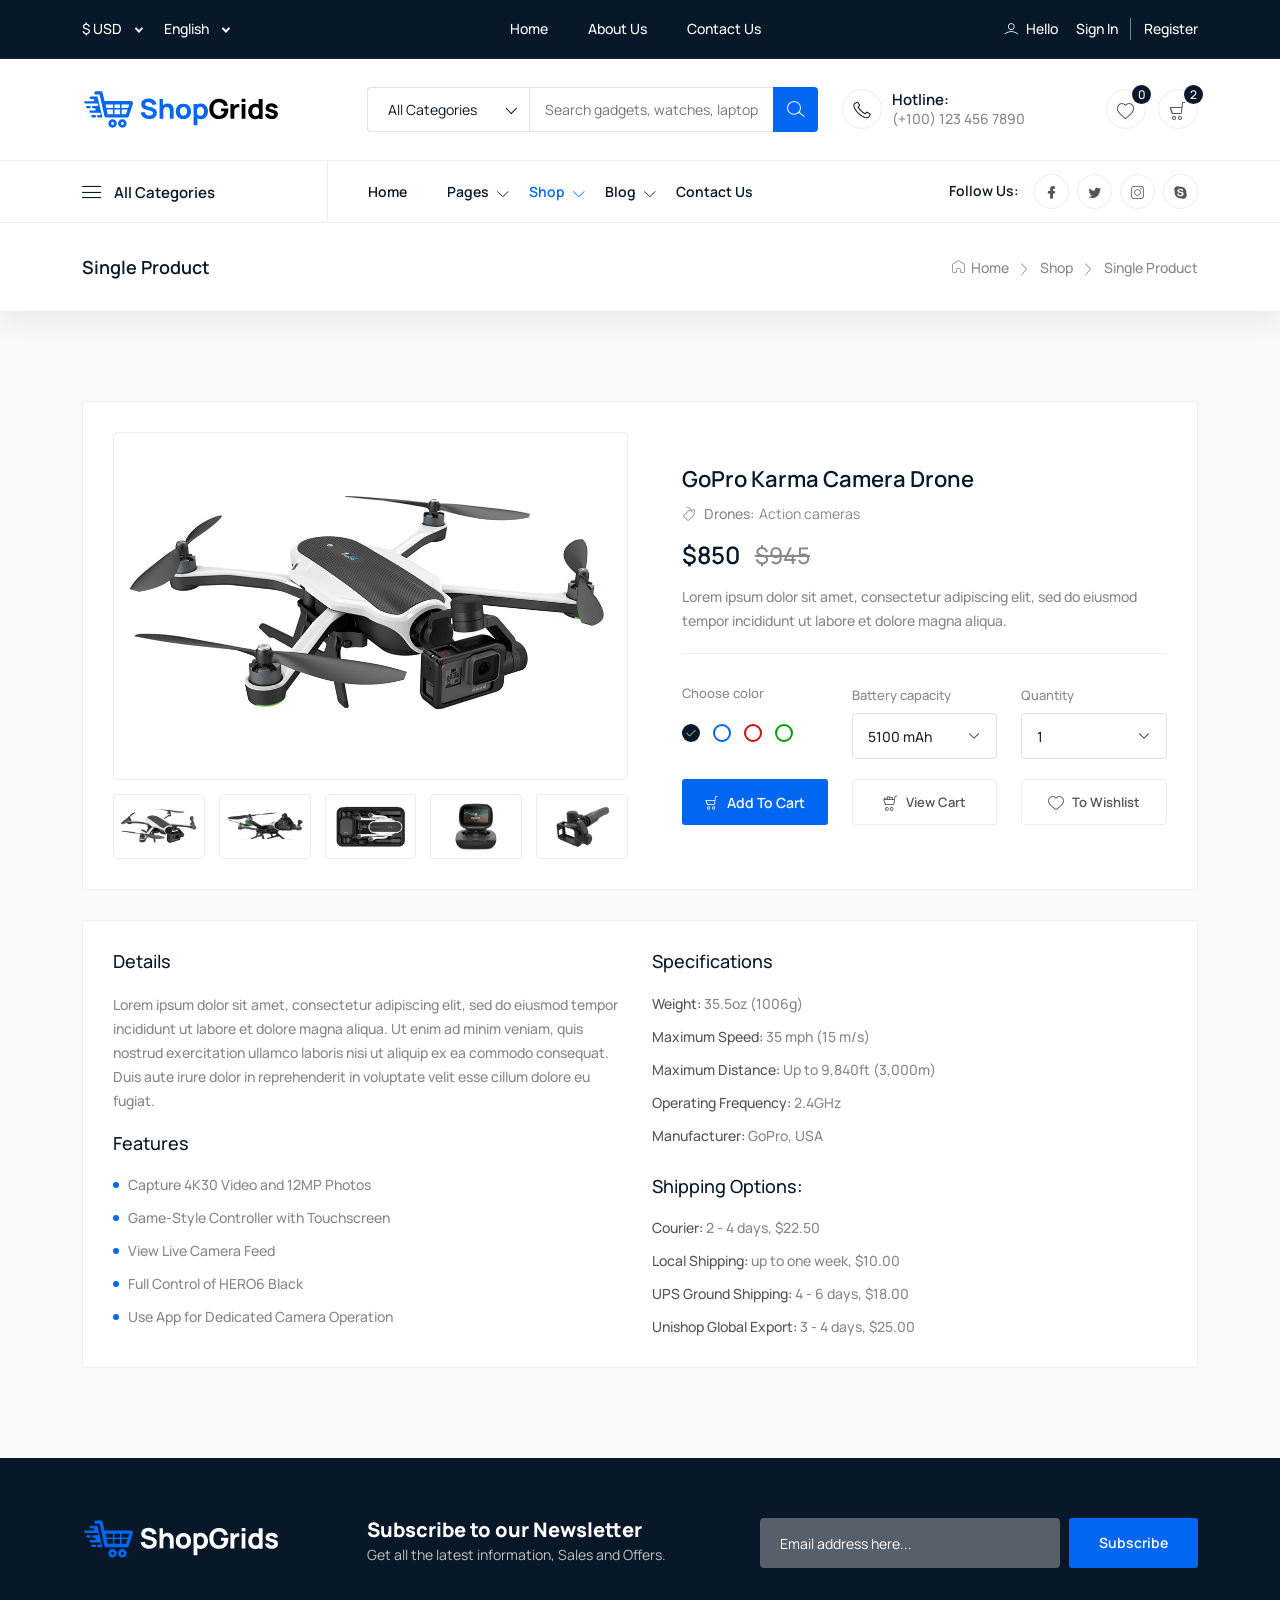
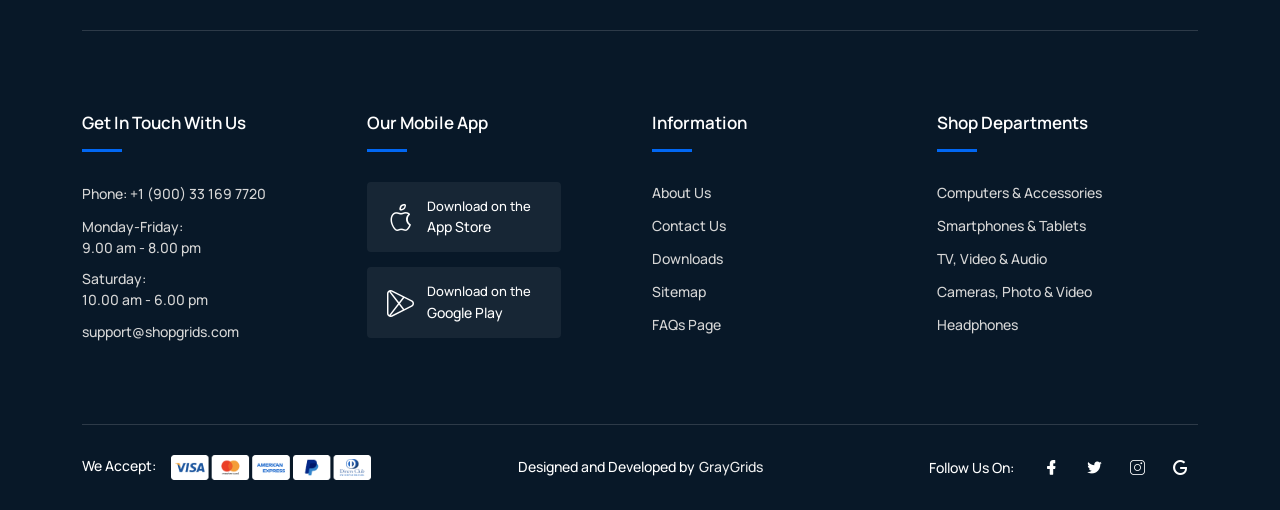
==== commit 4b2cd584: "." ====
--- a/product-details.html
+++ b/product-details.html
@@ -15,7 +15,7 @@
     <link rel="stylesheet" href="assets/css/tiny-slider.css" />
     <link rel="stylesheet" href="assets/css/glightbox.min.css" />
     <link rel="stylesheet" href="assets/css/main.css" />
-
+    <link rel="stylesheet" href="assets/css/ecommerce-features.css" />
 </head>
 
 <body>
@@ -114,23 +114,25 @@
                             <div class="navbar-search search-style-5">
                                 <div class="search-select">
                                     <div class="select-position">
-                                        <select id="select1">
-                                            <option selected>All</option>
-                                            <option value="1">option 01</option>
-                                            <option value="2">option 02</option>
-                                            <option value="3">option 03</option>
-                                            <option value="4">option 04</option>
-                                            <option value="5">option 05</option>
+                                        <select id="searchCategorySelect">
+                                            <option value="all" selected>All Categories</option>
+                                            <option value="watches">Smart Watches</option>
+                                            <option value="speaker">Speakers & Audio</option>
+                                            <option value="camera">Smart Cameras</option>
+                                            <option value="phones">Smartphones</option>
+                                            <option value="headphones">Headphones</option>
+                                            <option value="laptop">Laptops</option>
                                         </select>
                                     </div>
                                 </div>
                                 <div class="search-input">
-                                    <input type="text" placeholder="Search">
+                                    <input type="text" id="mainSearchInput" placeholder="Search gadgets, watches, laptops, audio..." autocomplete="off">
                                 </div>
                                 <div class="search-btn">
-                                    <button><i class="lni lni-search-alt"></i></button>
-                                </div>
-                            </div>
+                                    <button type="button" id="mainSearchBtn"><i class="lni lni-search-alt"></i></button>
+                                </div>
+                            </div>
+                            <div id="searchSuggestionsDropdown" class="search-suggestions-dropdown"></div>
                             <!-- navbar search Ends -->
                         </div>
                         <!-- End Main Menu Search -->
@@ -159,7 +161,7 @@
                                     <div class="shopping-item">
                                         <div class="dropdown-cart-header">
                                             <span>2 Items</span>
-                                            <a href="cart.html">View Cart</a>
+                                            <a href="javascript:void(0)" onclick="ShopApp.openCartDrawer()">View Cart</a>
                                         </div>
                                         <ul class="shopping-list">
                                             <li>
@@ -195,7 +197,7 @@
                                                 <span class="total-amount">$134.00</span>
                                             </div>
                                             <div class="button">
-                                                <a href="checkout.html" class="btn animate">Checkout</a>
+                                                <a href="javascript:void(0)" onclick="ShopApp.openCheckoutModal()" class="btn animate">Checkout</a>
                                             </div>
                                         </div>
                                     </div>
@@ -434,17 +436,17 @@
                                 <div class="row align-items-end">
                                     <div class="col-lg-4 col-md-4 col-12">
                                         <div class="button cart-button">
-                                            <button class="btn" style="width: 100%;">Add to Cart</button>
+                                            <button class="btn" style="width: 100%;" onclick="ShopApp.addToCart('prod-3', parseInt(document.querySelector('.quantity select').value) || 1)"><i class="lni lni-cart"></i> Add to Cart</button>
                                         </div>
                                     </div>
                                     <div class="col-lg-4 col-md-4 col-12">
                                         <div class="wish-button">
-                                            <button class="btn"><i class="lni lni-reload"></i> Compare</button>
+                                            <button class="btn" onclick="ShopApp.openCartDrawer()"><i class="lni lni-cart-full"></i> View Cart</button>
                                         </div>
                                     </div>
                                     <div class="col-lg-4 col-md-4 col-12">
                                         <div class="wish-button">
-                                            <button class="btn"><i class="lni lni-heart"></i> To Wishlist</button>
+                                            <button class="btn" onclick="ShopApp.toggleWishlist('prod-3')"><i class="lni lni-heart"></i> To Wishlist</button>
                                         </div>
                                     </div>
                                 </div>
@@ -708,25 +710,339 @@
         <i class="lni lni-chevron-up"></i>
     </a>
 
+    <!-- ========================= Interactive Cart Drawer ========================= -->
+    <div id="cartDrawerOverlay" class="cart-drawer-overlay">
+        <div class="cart-drawer">
+            <div class="cart-drawer-header">
+                <h4><i class="lni lni-cart"></i> Shopping Cart <span id="drawerTotalItems">(0)</span></h4>
+                <button type="button" class="cart-drawer-close" onclick="ShopApp.closeCartDrawer()">&times;</button>
+            </div>
+            <div class="cart-shipping-meter">
+                <div id="shippingMeterText">Add items to unlock <strong>FREE Express Shipping</strong>!</div>
+                <div class="cart-shipping-meter-progress">
+                    <div id="shippingMeterFill" class="cart-shipping-meter-fill" style="width: 0%;"></div>
+                </div>
+            </div>
+            <div id="cartDrawerItems" class="cart-drawer-items">
+                <!-- Dynamically populated -->
+            </div>
+            <div class="cart-drawer-footer">
+                <div class="cart-promo-box">
+                    <input type="text" id="drawerPromoInput" class="cart-promo-input" placeholder="Promo code (e.g. VIP20)">
+                    <button type="button" id="drawerApplyPromoBtn" class="cart-promo-btn">Apply</button>
+                </div>
+                <div class="cart-summary-line">
+                    <span>Subtotal:</span>
+                    <strong id="drawerSubtotal">$0.00</strong>
+                </div>
+                <div class="cart-summary-line" style="display:none; color:#10b981;">
+                    <span>Discount:</span>
+                    <strong id="drawerDiscount">-$0.00</strong>
+                </div>
+                <div class="cart-summary-line">
+                    <span>Estimated Shipping:</span>
+                    <strong id="drawerShipping">FREE</strong>
+                </div>
+                <div class="cart-summary-line">
+                    <span>Estimated Tax (8%):</span>
+                    <strong id="drawerTax">$0.00</strong>
+                </div>
+                <div class="cart-summary-line total">
+                    <span>Grand Total:</span>
+                    <strong id="drawerGrandTotal">$0.00</strong>
+                </div>
+                <button type="button" class="btn-drawer-checkout" onclick="ShopApp.openCheckoutModal()">
+                    Proceed to Checkout &rarr;
+                </button>
+            </div>
+        </div>
+    </div>
+
+    <!-- ========================= Quick View Modal ========================= -->
+    <div class="modal fade" id="quickViewModal" tabindex="-1" aria-hidden="true">
+        <div class="modal-dialog modal-lg modal-dialog-centered">
+            <div class="modal-content">
+                <div class="modal-header border-0 pb-0">
+                    <span id="qvStockStatus" class="badge-stock badge-in-stock">In Stock</span>
+                    <button type="button" class="btn-close" data-bs-dismiss="modal" aria-label="Close"></button>
+                </div>
+                <div class="modal-body pt-2">
+                    <div class="row">
+                        <div class="col-md-6 col-12 text-center">
+                            <img id="qvMainImg" src="assets/images/products/product-1.jpg" alt="Product View" class="img-fluid rounded border mb-2" style="max-height: 280px; object-fit: contain;">
+                            <div id="qvGalleryThumbs" class="quickview-gallery-thumbs justify-content-center"></div>
+                        </div>
+                        <div class="col-md-6 col-12">
+                            <span id="qvCategory" class="text-uppercase text-muted" style="font-size:12px;font-weight:700;">Watches</span>
+                            <h4 id="qvTitle" style="font-size:20px;font-weight:700;margin:6px 0;">Product Title</h4>
+                            <div class="d-flex align-items-center gap-2 mb-2">
+                                <span id="qvRatingStars"></span>
+                                <small id="qvReviewCount" class="text-muted"></small>
+                            </div>
+                            <div class="d-flex align-items-baseline gap-2 mb-3">
+                                <span id="qvPrice" style="font-size:24px;font-weight:800;color:var(--ecom-primary);">$199.00</span>
+                                <span id="qvOrigPrice" style="text-decoration:line-through;color:#94a3b8;font-size:16px;">$229.00</span>
+                            </div>
+                            <p id="qvDescription" style="font-size:13px;color:#475569;line-height:1.5;margin-bottom:15px;"></p>
+                            <div class="mb-3">
+                                <label style="font-size:12px;font-weight:700;color:#334155;display:block;margin-bottom:6px;">Select Color / Variant:</label>
+                                <div id="qvColorSwatches"></div>
+                            </div>
+                            <div class="d-flex align-items-center gap-3 mb-4">
+                                <div class="cart-qty-stepper">
+                                    <button type="button" class="cart-qty-btn" onclick="ShopApp.changeQuickViewQty(-1)">-</button>
+                                    <span id="qvQtyValue" class="cart-qty-value">1</span>
+                                    <button type="button" class="cart-qty-btn" onclick="ShopApp.changeQuickViewQty(1)">+</button>
+                                </div>
+                                <small class="text-muted">SKU: <span id="qvSku">WTC-01</span></small>
+                            </div>
+                            <div class="d-flex gap-2">
+                                <button type="button" class="btn btn-primary flex-grow-1" onclick="ShopApp.addQuickViewToCart(false)">
+                                    <i class="lni lni-cart"></i> Add to Cart
+                                </button>
+                                <button type="button" class="btn btn-outline-primary" onclick="ShopApp.addQuickViewToCart(true)">
+                                    Buy Now
+                                </button>
+                            </div>
+                        </div>
+                    </div>
+                </div>
+            </div>
+        </div>
+    </div>
+
+    <!-- ========================= Wishlist Modal ========================= -->
+    <div class="modal fade" id="wishlistModal" tabindex="-1" aria-hidden="true">
+        <div class="modal-dialog modal-md modal-dialog-centered">
+            <div class="modal-content">
+                <div class="modal-header">
+                    <h5 class="modal-title font-weight-bold"><i class="lni lni-heart text-danger"></i> Saved Wishlist Items</h5>
+                    <button type="button" class="btn-close" data-bs-dismiss="modal" aria-label="Close"></button>
+                </div>
+                <div class="modal-body p-0" id="wishlistItemsContainer"></div>
+            </div>
+        </div>
+    </div>
+
+    <!-- ========================= 2-Step Checkout Modal ========================= -->
+    <div class="modal fade" id="checkoutModal" tabindex="-1" aria-hidden="true">
+        <div class="modal-dialog modal-lg modal-dialog-centered">
+            <div class="modal-content">
+                <div class="modal-header">
+                    <h5 class="modal-title font-weight-bold"><i class="lni lni-shield"></i> Express Secure Checkout</h5>
+                    <button type="button" class="btn-close" data-bs-dismiss="modal" aria-label="Close"></button>
+                </div>
+                <div class="modal-body p-4">
+                    <div class="checkout-steps-nav">
+                        <div class="checkout-step-item active" id="chkStepNav1">1. Shipping Address</div>
+                        <div class="checkout-step-item" id="chkStepNav2">2. Payment & Confirmation</div>
+                    </div>
+                    <div class="row">
+                        <div class="col-lg-7 col-12">
+                            <div id="checkoutStep1">
+                                <h6 class="mb-3 font-weight-bold">Shipping Information</h6>
+                                <div class="mb-3">
+                                    <label class="form-label" style="font-size:13px;font-weight:600;">Full Name *</label>
+                                    <input type="text" id="chkFullName" class="form-control form-control-sm" placeholder="e.g. Alex Mercer" value="Alex Mercer">
+                                </div>
+                                <div class="row mb-3">
+                                    <div class="col-md-6">
+                                        <label class="form-label" style="font-size:13px;font-weight:600;">Email Address *</label>
+                                        <input type="email" id="chkEmail" class="form-control form-control-sm" placeholder="alex.mercer@gmail.com" value="alex.mercer@gmail.com">
+                                    </div>
+                                    <div class="col-md-6">
+                                        <label class="form-label" style="font-size:13px;font-weight:600;">Phone Number *</label>
+                                        <input type="tel" id="chkPhone" class="form-control form-control-sm" placeholder="+1 (555) 019-2834" value="+1 (555) 019-2834">
+                                    </div>
+                                </div>
+                                <div class="mb-3">
+                                    <label class="form-label" style="font-size:13px;font-weight:600;">Street Address *</label>
+                                    <input type="text" id="chkAddress" class="form-control form-control-sm" placeholder="742 Evergreen Terrace" value="742 Evergreen Terrace">
+                                </div>
+                                <div class="row mb-4">
+                                    <div class="col-md-6">
+                                        <label class="form-label" style="font-size:13px;font-weight:600;">City</label>
+                                        <input type="text" id="chkCity" class="form-control form-control-sm" value="San Francisco">
+                                    </div>
+                                    <div class="col-md-6">
+                                        <label class="form-label" style="font-size:13px;font-weight:600;">Postal / ZIP Code</label>
+                                        <input type="text" id="chkZip" class="form-control form-control-sm" value="94107">
+                                    </div>
+                                </div>
+                                <button type="button" class="btn btn-primary w-100" onclick="ShopApp.proceedToCheckoutStep2()">
+                                    Continue to Payment &rarr;
+                                </button>
+                            </div>
+                            <div id="checkoutStep2" style="display:none;">
+                                <h6 class="mb-3 font-weight-bold">Select Payment Method</h6>
+                                <label class="payment-method-card selected">
+                                    <input type="radio" name="chkPaymentMethod" value="card" checked>
+                                    <i class="lni lni-credit-cards" style="font-size:22px;color:var(--ecom-primary);"></i>
+                                    <div>
+                                        <div style="font-size:14px;font-weight:700;">Credit or Debit Card</div>
+                                        <small class="text-muted">Encrypted 256-bit SSL transaction</small>
+                                    </div>
+                                </label>
+                                <div class="p-3 bg-light rounded mb-3 border">
+                                    <div class="mb-2">
+                                        <label class="form-label" style="font-size:12px;font-weight:600;">Card Number</label>
+                                        <input type="text" id="chkCardNumber" class="form-control form-control-sm" placeholder="4242 •••• •••• 4242" value="4242 8821 9934 1102">
+                                    </div>
+                                    <div class="row">
+                                        <div class="col-6">
+                                            <label class="form-label" style="font-size:12px;font-weight:600;">Expiry Date</label>
+                                            <input type="text" id="chkCardExpiry" class="form-control form-control-sm" placeholder="MM/YY" value="08/28">
+                                        </div>
+                                        <div class="col-6">
+                                            <label class="form-label" style="font-size:12px;font-weight:600;">CVV / CVC</label>
+                                            <input type="password" id="chkCardCvv" class="form-control form-control-sm" placeholder="•••" maxlength="4" value="882">
+                                        </div>
+                                    </div>
+                                </div>
+                                <label class="payment-method-card">
+                                    <input type="radio" name="chkPaymentMethod" value="paypal">
+                                    <i class="lni lni-paypal" style="font-size:22px;color:#0079c1;"></i>
+                                    <div>
+                                        <div style="font-size:14px;font-weight:700;">PayPal Express</div>
+                                        <small class="text-muted">Safe, quick checkout via PayPal account</small>
+                                    </div>
+                                </label>
+                                <label class="payment-method-card">
+                                    <input type="radio" name="chkPaymentMethod" value="cod">
+                                    <i class="lni lni-delivery" style="font-size:22px;color:#10b981;"></i>
+                                    <div>
+                                        <div style="font-size:14px;font-weight:700;">Cash on Delivery (COD)</div>
+                                        <small class="text-muted">Pay in cash upon doorstep delivery</small>
+                                    </div>
+                                </label>
+                                <div class="d-flex gap-2 mt-4">
+                                    <button type="button" class="btn btn-outline-secondary" onclick="ShopApp.backToCheckoutStep1()">&larr; Back</button>
+                                    <button type="button" id="btnPlaceOrder" class="btn btn-primary flex-grow-1" onclick="ShopApp.submitFinalOrder()">Place Order Now</button>
+                                </div>
+                            </div>
+                        </div>
+                        <div class="col-lg-5 col-12 mt-4 mt-lg-0">
+                            <div class="p-3 bg-light rounded border">
+                                <h6 class="font-weight-bold mb-3">Order Items</h6>
+                                <div id="checkoutOrderItemsSummary" style="max-height:220px;overflow-y:auto;"></div>
+                                <hr>
+                                <div class="d-flex justify-content-between font-weight-bold" style="font-size:16px;">
+                                    <span>Total to Pay:</span>
+                                    <span id="checkoutGrandTotal" style="color:var(--ecom-primary);">$0.00</span>
+                                </div>
+                            </div>
+                        </div>
+                    </div>
+                </div>
+            </div>
+        </div>
+    </div>
+
+    <!-- ========================= Order Confirmation Receipt Modal ========================= -->
+    <div class="modal fade" id="orderReceiptModal" tabindex="-1" aria-hidden="true">
+        <div class="modal-dialog modal-md modal-dialog-centered">
+            <div class="modal-content text-center p-4">
+                <div style="font-size:60px;color:#10b981;line-height:1;margin-bottom:12px;">
+                    <i class="lni lni-checkmark-circle"></i>
+                </div>
+                <h4 style="font-weight:800;color:#081828;">Order Confirmed!</h4>
+                <p style="color:#64748b;font-size:14px;margin-bottom:20px;">Thank you for shopping with ShopGrids. Your order has been placed and is being prepared for express dispatch.</p>
+                <div class="bg-light p-3 rounded border text-start mb-3" style="font-size:13px;">
+                    <div class="d-flex justify-content-between mb-1">
+                        <span class="text-muted">Order Number:</span>
+                        <strong id="receiptOrderId" style="color:var(--ecom-primary);">#SG-2026-0000</strong>
+                    </div>
+                    <div class="d-flex justify-content-between mb-1">
+                        <span class="text-muted">Order Date:</span>
+                        <span id="receiptDate">Today</span>
+                    </div>
+                    <div class="d-flex justify-content-between mb-1">
+                        <span class="text-muted">Customer Name:</span>
+                        <span id="receiptName">Alex Mercer</span>
+                    </div>
+                    <div class="d-flex justify-content-between mb-1">
+                        <span class="text-muted">Shipping To:</span>
+                        <span id="receiptAddress">742 Evergreen Terrace</span>
+                    </div>
+                    <div class="d-flex justify-content-between mt-2 pt-2 border-top font-weight-bold" style="font-size:15px;">
+                        <span>Total Paid:</span>
+                        <span id="receiptTotal" style="color:var(--ecom-primary);">$0.00</span>
+                    </div>
+                </div>
+                <div id="receiptItemsList" class="text-start mb-3"></div>
+                <div class="d-flex gap-2">
+                    <button type="button" class="btn btn-outline-primary flex-grow-1" data-bs-dismiss="modal">Continue Shopping</button>
+                    <button type="button" class="btn btn-primary flex-grow-1" onclick="bootstrap.Modal.getInstance(document.getElementById('orderReceiptModal')).hide(); ShopApp.trackOrder(document.getElementById('receiptOrderId').textContent);">
+                        <i class="lni lni-delivery"></i> Track Order
+                    </button>
+                </div>
+            </div>
+        </div>
+    </div>
+
+    <!-- ========================= Order Tracking Modal ========================= -->
+    <div class="modal fade" id="orderTrackingModal" tabindex="-1" aria-hidden="true">
+        <div class="modal-dialog modal-lg modal-dialog-centered">
+            <div class="modal-content">
+                <div class="modal-header">
+                    <h5 class="modal-title font-weight-bold"><i class="lni lni-delivery"></i> Real-Time Shipment Tracker</h5>
+                    <button type="button" class="btn-close" data-bs-dismiss="modal" aria-label="Close"></button>
+                </div>
+                <div class="modal-body p-4">
+                    <div class="input-group mb-4">
+                        <input type="text" id="trackOrderInput" class="form-control" placeholder="Enter Order ID" value="SG-2026-8941">
+                        <button class="btn btn-primary" type="button" onclick="ShopApp.trackOrder()">Track Parcel</button>
+                    </div>
+                    <div id="trackingResultDetails">
+                        <div class="p-3 bg-light rounded border mb-4 d-flex justify-content-between align-items-center">
+                            <div>
+                                <span class="text-muted" style="font-size:12px;">TRACKING ORDER:</span>
+                                <h6 id="trackResultOrderId" style="font-weight:800;color:var(--ecom-primary);margin-bottom:0;">SG-2026-8941</h6>
+                            </div>
+                            <div>
+                                <span class="text-muted" style="font-size:12px;">ESTIMATED DELIVERY:</span>
+                                <h6 id="trackEstimatedDate" style="font-weight:700;color:#10b981;margin-bottom:0;">In 2 Business Days</h6>
+                            </div>
+                        </div>
+                    </div>
+                </div>
+            </div>
+        </div>
+    </div>
+
+    <!-- ========================= Sign In / Auth Demo Modal ========================= -->
+    <div class="modal fade" id="authModal" tabindex="-1" aria-hidden="true">
+        <div class="modal-dialog modal-md modal-dialog-centered">
+            <div class="modal-content">
+                <div class="modal-header">
+                    <h5 class="modal-title font-weight-bold"><i class="lni lni-user"></i> Customer Account Portal</h5>
+                    <button type="button" class="btn-close" data-bs-dismiss="modal" aria-label="Close"></button>
+                </div>
+                <div class="modal-body p-4">
+                    <button type="button" class="btn btn-outline-success w-100 mb-3" onclick="ShopApp.loginDemoUser()">
+                        <i class="lni lni-star-filled"></i> Quick Demo Login as VIP Member
+                    </button>
+                </div>
+            </div>
+        </div>
+    </div>
+
     <!-- ========================= JS here ========================= -->
     <script src="assets/js/bootstrap.min.js"></script>
     <script src="assets/js/tiny-slider.js"></script>
     <script src="assets/js/glightbox.min.js"></script>
     <script src="assets/js/main.js"></script>
+    <script src="assets/js/ecommerce-app.js"></script>
     <script type="text/javascript">
         const current = document.getElementById("current");
         const opacity = 0.6;
         const imgs = document.querySelectorAll(".img");
         imgs.forEach(img => {
             img.addEventListener("click", (e) => {
-                //reset opacity
                 imgs.forEach(img => {
                     img.style.opacity = 1;
                 });
                 current.src = e.target.src;
-                //adding class 
-                //current.classList.add("fade-in");
-                //opacity
                 e.target.style.opacity = opacity;
             });
         });
--- a/assets/css/ecommerce-features.css
+++ b/assets/css/ecommerce-features.css
@@ -0,0 +1,1965 @@
+/* ==========================================================================
+   ShopGrids E-Commerce Advanced Features CSS
+   Complete styling for interactive store components, modals, drawers & badges
+   ========================================================================== */
+
+:root {
+  --ecom-primary: #0167f3;
+  --ecom-primary-dark: #0052c2;
+  --ecom-dark: #081828;
+  --ecom-light-bg: #f8f9fc;
+  --ecom-border: #e2e8f0;
+  --ecom-text-muted: #718096;
+  --ecom-success: #10b981;
+  --ecom-warning: #f59e0b;
+  --ecom-danger: #ef4444;
+  --ecom-radius: 8px;
+  --ecom-shadow: 0 10px 25px -5px rgba(0, 0, 0, 0.08), 0 8px 10px -6px rgba(0, 0, 0, 0.04);
+}
+
+/* ================== Topbar & Header Enhancements ================== */
+.topbar {
+  background: #081828;
+  color: #fff;
+  padding: 8px 0;
+  font-size: 13px;
+  border-bottom: 1px solid rgba(255, 255, 255, 0.08);
+}
+
+.topbar select {
+  background: transparent;
+  color: #d1d5db;
+  border: 1px solid rgba(255, 255, 255, 0.15);
+  border-radius: 4px;
+  padding: 2px 8px;
+  font-size: 12px;
+  cursor: pointer;
+  outline: none;
+}
+
+.topbar select option {
+  background: #081828;
+  color: #fff;
+}
+
+.topbar .useful-links {
+  display: flex;
+  justify-content: center;
+  gap: 20px;
+  margin: 0;
+  padding: 0;
+  list-style: none;
+}
+
+.topbar .useful-links a {
+  color: #9ca3af;
+  text-decoration: none;
+  font-size: 13px;
+  transition: color 0.2s;
+}
+
+.topbar .useful-links a:hover {
+  color: #fff;
+}
+
+.topbar .top-end {
+  display: flex;
+  justify-content: flex-end;
+  align-items: center;
+  gap: 15px;
+}
+
+.topbar .user-login {
+  list-style: none;
+  margin: 0;
+  padding: 0;
+  display: flex;
+  align-items: center;
+  gap: 12px;
+}
+
+.topbar .user-login a {
+  color: #d1d5db;
+  text-decoration: none;
+  font-weight: 500;
+  transition: color 0.2s;
+}
+
+.topbar .user-login a:hover {
+  color: var(--ecom-primary);
+}
+
+.topbar .user-badge {
+  background: rgba(1, 103, 243, 0.2);
+  color: #60a5fa;
+  padding: 3px 8px;
+  border-radius: 20px;
+  font-size: 12px;
+  font-weight: 600;
+  display: inline-flex;
+  align-items: center;
+  gap: 5px;
+}
+
+/* Header Middle Search Autocomplete */
+.main-menu-search {
+  position: relative;
+}
+
+.search-suggestions-dropdown {
+  position: absolute;
+  top: calc(100% + 5px);
+  left: 0;
+  right: 0;
+  background: #fff;
+  border-radius: var(--ecom-radius);
+  box-shadow: 0 15px 30px rgba(0, 0, 0, 0.15);
+  border: 1px solid var(--ecom-border);
+  z-index: 9999;
+  max-height: 380px;
+  overflow-y: auto;
+  display: none;
+}
+
+.search-suggestion-item {
+  display: flex;
+  align-items: center;
+  padding: 10px 14px;
+  border-bottom: 1px solid #f1f5f9;
+  cursor: pointer;
+  transition: background 0.15s;
+  text-decoration: none;
+}
+
+.search-suggestion-item:last-child {
+  border-bottom: none;
+}
+
+.search-suggestion-item:hover {
+  background: #f8fafc;
+}
+
+.search-suggestion-img {
+  width: 44px;
+  height: 44px;
+  object-fit: cover;
+  border-radius: 4px;
+  border: 1px solid #e2e8f0;
+  margin-right: 12px;
+  flex-shrink: 0;
+}
+
+.search-suggestion-info {
+  flex-grow: 1;
+}
+
+.search-suggestion-title {
+  font-size: 14px;
+  font-weight: 600;
+  color: var(--ecom-dark);
+  margin-bottom: 2px;
+}
+
+.search-suggestion-cat {
+  font-size: 11px;
+  color: var(--ecom-text-muted);
+  text-transform: uppercase;
+}
+
+.search-suggestion-price {
+  font-size: 14px;
+  font-weight: 700;
+  color: var(--ecom-primary);
+  margin-left: 10px;
+  white-space: nowrap;
+}
+
+/* ================== Product Card Hover & Action Buttons ================== */
+.single-product {
+  position: relative;
+  transition: transform 0.3s ease, box-shadow 0.3s ease;
+}
+
+.single-product:hover {
+  transform: translateY(-6px);
+  box-shadow: 0 15px 30px rgba(0, 0, 0, 0.1) !important;
+}
+
+.product-quick-actions {
+  position: absolute;
+  top: 10px;
+  right: 10px;
+  display: flex;
+  flex-direction: column;
+  gap: 8px;
+  z-index: 25;
+  opacity: 0;
+  transform: translateX(10px);
+  transition: all 0.3s ease;
+}
+
+.single-product:hover .product-quick-actions {
+  opacity: 1;
+  transform: translateX(0);
+}
+
+.quick-action-btn {
+  width: 36px;
+  height: 36px;
+  border-radius: 50%;
+  background: #fff;
+  border: 1px solid #e2e8f0;
+  color: #4b5563;
+  display: flex;
+  align-items: center;
+  justify-content: center;
+  cursor: pointer;
+  box-shadow: 0 4px 10px rgba(0, 0, 0, 0.08);
+  transition: all 0.2s ease;
+  font-size: 15px;
+}
+
+.quick-action-btn:hover {
+  background: var(--ecom-primary);
+  color: #fff;
+  border-color: var(--ecom-primary);
+  transform: scale(1.1);
+}
+
+.quick-action-btn.active {
+  background: #ef4444;
+  color: #fff;
+  border-color: #ef4444;
+}
+
+/* Hot / Best Seller / Stock badges */
+.badge-stock {
+  font-size: 11px;
+  padding: 3px 8px;
+  border-radius: 20px;
+  font-weight: 600;
+  display: inline-block;
+  margin-top: 5px;
+}
+
+.badge-in-stock {
+  background: #dcfce7;
+  color: #15803d;
+}
+
+.badge-low-stock {
+  background: #fef3c7;
+  color: #b45309;
+}
+
+/* ================== Category Filter Tabs ================== */
+.category-filter-nav {
+  display: flex;
+  flex-wrap: wrap;
+  justify-content: center;
+  gap: 10px;
+  margin-bottom: 30px;
+}
+
+.filter-tab-btn {
+  background: #fff;
+  border: 1px solid #e2e8f0;
+  color: #4b5563;
+  padding: 8px 20px;
+  border-radius: 30px;
+  font-size: 14px;
+  font-weight: 600;
+  cursor: pointer;
+  transition: all 0.25s ease;
+  display: inline-flex;
+  align-items: center;
+  gap: 6px;
+}
+
+.filter-tab-btn:hover {
+  border-color: var(--ecom-primary);
+  color: var(--ecom-primary);
+  background: #eff6ff;
+}
+
+.filter-tab-btn.active {
+  background: var(--ecom-primary);
+  color: #fff;
+  border-color: var(--ecom-primary);
+  box-shadow: 0 4px 12px rgba(1, 103, 243, 0.3);
+}
+
+/* ================== Featured Categories Strip ================== */
+.featured-cat-strip {
+  padding: 40px 0 20px;
+  background: #fff;
+}
+
+.category-pill-card {
+  background: #f8fafc;
+  border: 1px solid #e2e8f0;
+  border-radius: 12px;
+  padding: 18px 15px;
+  text-align: center;
+  transition: all 0.3s ease;
+  cursor: pointer;
+  text-decoration: none;
+  display: block;
+  margin-bottom: 20px;
+}
+
+.category-pill-card:hover {
+  background: #fff;
+  border-color: var(--ecom-primary);
+  transform: translateY(-4px);
+  box-shadow: 0 10px 20px rgba(1, 103, 243, 0.1);
+}
+
+.category-pill-icon {
+  width: 50px;
+  height: 50px;
+  background: rgba(1, 103, 243, 0.08);
+  border-radius: 50%;
+  display: inline-flex;
+  align-items: center;
+  justify-content: center;
+  font-size: 22px;
+  color: var(--ecom-primary);
+  margin-bottom: 12px;
+  transition: all 0.3s ease;
+}
+
+.category-pill-card:hover .category-pill-icon {
+  background: var(--ecom-primary);
+  color: #fff;
+  transform: scale(1.1);
+}
+
+.category-pill-title {
+  font-size: 15px;
+  font-weight: 700;
+  color: var(--ecom-dark);
+  margin-bottom: 4px;
+}
+
+.category-pill-count {
+  font-size: 12px;
+  color: var(--ecom-text-muted);
+}
+
+/* ================== Deal of the Day / Flash Sale ================== */
+.flash-deals-section {
+  padding: 60px 0;
+  background: linear-gradient(135deg, #081828 0%, #0d2847 100%);
+  color: #fff;
+  position: relative;
+  overflow: hidden;
+}
+
+.flash-deals-section::before {
+  content: "";
+  position: absolute;
+  top: -50%;
+  right: -20%;
+  width: 500px;
+  height: 500px;
+  border-radius: 50%;
+  background: radial-gradient(circle, rgba(1, 103, 243, 0.15) 0%, transparent 70%);
+  pointer-events: none;
+}
+
+.flash-deals-header {
+  margin-bottom: 35px;
+}
+
+.flash-tag {
+  background: #ef4444;
+  color: #fff;
+  font-size: 12px;
+  font-weight: 700;
+  text-transform: uppercase;
+  padding: 4px 12px;
+  border-radius: 20px;
+  display: inline-block;
+  margin-bottom: 10px;
+  letter-spacing: 0.5px;
+}
+
+.flash-deals-header h2 {
+  color: #fff;
+  font-size: 32px;
+  font-weight: 800;
+  margin-bottom: 10px;
+}
+
+/* Live Countdown Boxes */
+.countdown-container {
+  display: flex;
+  align-items: center;
+  gap: 12px;
+  margin-top: 15px;
+}
+
+.countdown-box {
+  background: rgba(255, 255, 255, 0.1);
+  border: 1px solid rgba(255, 255, 255, 0.15);
+  backdrop-filter: blur(5px);
+  border-radius: 8px;
+  padding: 10px 14px;
+  text-align: center;
+  min-width: 65px;
+}
+
+.countdown-num {
+  font-size: 24px;
+  font-weight: 800;
+  color: #facc15;
+  display: block;
+  line-height: 1.1;
+  font-family: monospace;
+}
+
+.countdown-label {
+  font-size: 11px;
+  color: #cbd5e1;
+  text-transform: uppercase;
+  letter-spacing: 0.5px;
+}
+
+.countdown-sep {
+  font-size: 22px;
+  font-weight: bold;
+  color: #94a3b8;
+}
+
+/* Deal Card inside Flash Section */
+.deal-product-card {
+  background: #fff;
+  border-radius: 12px;
+  padding: 24px;
+  color: var(--ecom-dark);
+  box-shadow: 0 15px 35px rgba(0, 0, 0, 0.2);
+  display: flex;
+  flex-direction: column;
+  height: 100%;
+  transition: transform 0.3s ease;
+}
+
+.deal-product-card:hover {
+  transform: translateY(-5px);
+}
+
+.deal-product-media {
+  position: relative;
+  text-align: center;
+  margin-bottom: 18px;
+}
+
+.deal-product-media img {
+  max-height: 220px;
+  object-fit: contain;
+  border-radius: 8px;
+}
+
+.deal-discount-badge {
+  position: absolute;
+  top: 0;
+  left: 0;
+  background: #ef4444;
+  color: #fff;
+  font-weight: 800;
+  font-size: 13px;
+  padding: 5px 12px;
+  border-radius: 6px;
+}
+
+.deal-stock-bar-wrap {
+  margin: 15px 0;
+}
+
+.deal-stock-info {
+  display: flex;
+  justify-content: space-between;
+  font-size: 12px;
+  font-weight: 600;
+  color: #64748b;
+  margin-bottom: 6px;
+}
+
+.deal-stock-progress {
+  height: 8px;
+  background: #e2e8f0;
+  border-radius: 4px;
+  overflow: hidden;
+}
+
+.deal-stock-fill {
+  height: 100%;
+  background: linear-gradient(90deg, #f59e0b, #ef4444);
+  border-radius: 4px;
+}
+
+/* ================== VIP Membership Banner ================== */
+.vip-banner-area {
+  padding: 70px 0;
+  background: linear-gradient(135deg, #0167f3 0%, #1d4ed8 100%);
+  color: #fff;
+  position: relative;
+  overflow: hidden;
+}
+
+.vip-content-box {
+  background: rgba(255, 255, 255, 0.1);
+  backdrop-filter: blur(10px);
+  border: 1px solid rgba(255, 255, 255, 0.2);
+  border-radius: 16px;
+  padding: 40px;
+  text-align: center;
+}
+
+.vip-badge {
+  background: #facc15;
+  color: #854d0e;
+  font-size: 13px;
+  font-weight: 800;
+  text-transform: uppercase;
+  padding: 5px 15px;
+  border-radius: 20px;
+  display: inline-block;
+  margin-bottom: 15px;
+}
+
+.vip-content-box h2 {
+  color: #fff;
+  font-size: 36px;
+  font-weight: 800;
+  margin-bottom: 15px;
+}
+
+.vip-content-box p {
+  color: #e0e7ff;
+  font-size: 16px;
+  max-width: 650px;
+  margin: 0 auto 25px;
+}
+
+.vip-coupon-pill {
+  background: #fff;
+  display: inline-flex;
+  align-items: center;
+  border-radius: 50px;
+  padding: 6px 8px 6px 20px;
+  box-shadow: 0 10px 25px rgba(0, 0, 0, 0.15);
+  margin-top: 10px;
+}
+
+.vip-coupon-code {
+  font-family: monospace;
+  font-size: 18px;
+  font-weight: 800;
+  color: var(--ecom-primary);
+  margin-right: 15px;
+  letter-spacing: 1px;
+}
+
+.btn-copy-code {
+  background: var(--ecom-dark);
+  color: #fff;
+  border: none;
+  padding: 8px 18px;
+  border-radius: 30px;
+  font-size: 13px;
+  font-weight: 600;
+  cursor: pointer;
+  transition: all 0.2s;
+}
+
+.btn-copy-code:hover {
+  background: var(--ecom-primary);
+}
+
+/* ================== Brands Carousel ================== */
+.brands-section {
+  padding: 40px 0;
+  background: #fff;
+  border-top: 1px solid #f1f5f9;
+  border-bottom: 1px solid #f1f5f9;
+}
+
+.brand-card-item {
+  background: #f8fafc;
+  border: 1px solid #e2e8f0;
+  border-radius: 10px;
+  padding: 16px 24px;
+  text-align: center;
+  display: flex;
+  align-items: center;
+  justify-content: center;
+  gap: 8px;
+  font-size: 16px;
+  font-weight: 700;
+  color: #475569;
+  transition: all 0.3s ease;
+  min-height: 70px;
+}
+
+.brand-card-item:hover {
+  background: #fff;
+  border-color: var(--ecom-primary);
+  color: var(--ecom-primary);
+  transform: translateY(-3px);
+  box-shadow: 0 8px 16px rgba(0, 0, 0, 0.06);
+}
+
+/* ================== Verified Testimonials ================== */
+.testimonials-section {
+  padding: 70px 0;
+  background: #f8fafc;
+}
+
+.testimonial-card {
+  background: #fff;
+  border: 1px solid #e2e8f0;
+  border-radius: 12px;
+  padding: 26px;
+  box-shadow: 0 4px 15px rgba(0, 0, 0, 0.03);
+  height: 100%;
+  display: flex;
+  flex-direction: column;
+  justify-content: space-between;
+  transition: transform 0.3s ease;
+}
+
+.testimonial-card:hover {
+  transform: translateY(-5px);
+  box-shadow: 0 12px 25px rgba(0, 0, 0, 0.08);
+}
+
+.testimonial-header {
+  display: flex;
+  align-items: center;
+  gap: 14px;
+  margin-bottom: 14px;
+}
+
+.testimonial-avatar {
+  width: 50px;
+  height: 50px;
+  border-radius: 50%;
+  background: #eff6ff;
+  color: var(--ecom-primary);
+  display: flex;
+  align-items: center;
+  justify-content: center;
+  font-size: 20px;
+  font-weight: 700;
+  border: 2px solid #bfdbfe;
+}
+
+.testimonial-user h5 {
+  font-size: 15px;
+  font-weight: 700;
+  margin-bottom: 2px;
+  color: var(--ecom-dark);
+}
+
+.testimonial-user span {
+  font-size: 12px;
+  color: #10b981;
+  display: flex;
+  align-items: center;
+  gap: 4px;
+}
+
+.testimonial-stars {
+  color: #facc15;
+  font-size: 13px;
+  margin-bottom: 12px;
+}
+
+.testimonial-body {
+  font-size: 14px;
+  line-height: 1.6;
+  color: #475569;
+  font-style: italic;
+}
+
+/* ================== FAQ Section ================== */
+.faq-section {
+  padding: 70px 0;
+  background: #fff;
+}
+
+.accordion-item {
+  border: 1px solid #e2e8f0;
+  border-radius: 8px !important;
+  margin-bottom: 12px;
+  overflow: hidden;
+}
+
+.accordion-button {
+  font-weight: 700;
+  font-size: 16px;
+  color: var(--ecom-dark);
+  background: #f8fafc;
+  padding: 16px 20px;
+}
+
+.accordion-button:not(.collapsed) {
+  background: #eff6ff;
+  color: var(--ecom-primary);
+  box-shadow: none;
+}
+
+.accordion-body {
+  color: #475569;
+  line-height: 1.6;
+  font-size: 14px;
+  padding: 18px 20px;
+}
+
+/* ================== Interactive Shopping Cart Drawer ================== */
+.cart-drawer-overlay {
+  position: fixed;
+  inset: 0;
+  background: rgba(8, 24, 40, 0.65);
+  backdrop-filter: blur(4px);
+  z-index: 10000;
+  opacity: 0;
+  visibility: hidden;
+  transition: all 0.3s ease;
+}
+
+.cart-drawer-overlay.active {
+  opacity: 1;
+  visibility: visible;
+}
+
+.cart-drawer {
+  position: fixed;
+  top: 0;
+  right: 0;
+  bottom: 0;
+  width: 440px;
+  max-width: 90vw;
+  background: #fff;
+  z-index: 10001;
+  box-shadow: -10px 0 35px rgba(0, 0, 0, 0.25);
+  transform: translateX(100%);
+  transition: transform 0.35s cubic-bezier(0.16, 1, 0.3, 1);
+  display: flex;
+  flex-direction: column;
+}
+
+.cart-drawer-overlay.active .cart-drawer {
+  transform: translateX(0);
+}
+
+.cart-drawer-header {
+  padding: 20px 24px;
+  border-bottom: 1px solid #e2e8f0;
+  display: flex;
+  align-items: center;
+  justify-content: space-between;
+  background: #f8fafc;
+}
+
+.cart-drawer-header h4 {
+  font-size: 18px;
+  font-weight: 700;
+  margin: 0;
+  display: flex;
+  align-items: center;
+  gap: 8px;
+  color: var(--ecom-dark);
+}
+
+.cart-drawer-close {
+  background: #e2e8f0;
+  border: none;
+  width: 32px;
+  height: 32px;
+  border-radius: 50%;
+  display: flex;
+  align-items: center;
+  justify-content: center;
+  cursor: pointer;
+  color: #475569;
+  transition: all 0.2s;
+}
+
+.cart-drawer-close:hover {
+  background: #ef4444;
+  color: #fff;
+}
+
+.cart-shipping-meter {
+  background: #eff6ff;
+  border-bottom: 1px solid #dbeafe;
+  padding: 12px 24px;
+  font-size: 13px;
+  color: #1e40af;
+}
+
+.cart-shipping-meter-progress {
+  height: 6px;
+  background: #bfdbfe;
+  border-radius: 3px;
+  margin-top: 6px;
+  overflow: hidden;
+}
+
+.cart-shipping-meter-fill {
+  height: 100%;
+  background: var(--ecom-primary);
+  border-radius: 3px;
+  transition: width 0.3s ease;
+}
+
+.cart-drawer-items {
+  flex-grow: 1;
+  overflow-y: auto;
+  padding: 20px 24px;
+}
+
+.cart-drawer-item {
+  display: flex;
+  align-items: center;
+  gap: 14px;
+  padding-bottom: 16px;
+  margin-bottom: 16px;
+  border-bottom: 1px solid #f1f5f9;
+}
+
+.cart-drawer-item-img {
+  width: 64px;
+  height: 64px;
+  object-fit: cover;
+  border-radius: 6px;
+  border: 1px solid #e2e8f0;
+  flex-shrink: 0;
+}
+
+.cart-drawer-item-details {
+  flex-grow: 1;
+}
+
+.cart-drawer-item-title {
+  font-size: 14px;
+  font-weight: 600;
+  color: var(--ecom-dark);
+  margin-bottom: 4px;
+  line-height: 1.3;
+}
+
+.cart-drawer-item-price {
+  font-size: 14px;
+  font-weight: 700;
+  color: var(--ecom-primary);
+  margin-bottom: 6px;
+}
+
+.cart-qty-stepper {
+  display: inline-flex;
+  align-items: center;
+  border: 1px solid #cbd5e1;
+  border-radius: 4px;
+  overflow: hidden;
+}
+
+.cart-qty-btn {
+  background: #f8fafc;
+  border: none;
+  width: 26px;
+  height: 26px;
+  display: flex;
+  align-items: center;
+  justify-content: center;
+  cursor: pointer;
+  font-weight: bold;
+  color: #334155;
+  transition: background 0.15s;
+}
+
+.cart-qty-btn:hover {
+  background: #e2e8f0;
+}
+
+.cart-qty-value {
+  padding: 0 10px;
+  font-size: 13px;
+  font-weight: 600;
+  min-width: 24px;
+  text-align: center;
+}
+
+.cart-drawer-item-remove {
+  background: transparent;
+  border: none;
+  color: #94a3b8;
+  cursor: pointer;
+  font-size: 16px;
+  padding: 6px;
+  transition: color 0.2s;
+}
+
+.cart-drawer-item-remove:hover {
+  color: #ef4444;
+}
+
+.cart-empty-state {
+  text-align: center;
+  padding: 50px 20px;
+}
+
+.cart-empty-icon {
+  font-size: 60px;
+  color: #cbd5e1;
+  margin-bottom: 15px;
+}
+
+.cart-empty-state h5 {
+  font-weight: 700;
+  margin-bottom: 8px;
+  color: var(--ecom-dark);
+}
+
+.cart-empty-state p {
+  color: var(--ecom-text-muted);
+  font-size: 14px;
+  margin-bottom: 20px;
+}
+
+.cart-drawer-footer {
+  padding: 20px 24px;
+  border-top: 1px solid #e2e8f0;
+  background: #f8fafc;
+}
+
+.cart-promo-box {
+  display: flex;
+  gap: 8px;
+  margin-bottom: 16px;
+}
+
+.cart-promo-input {
+  flex-grow: 1;
+  border: 1px solid #cbd5e1;
+  border-radius: 6px;
+  padding: 8px 12px;
+  font-size: 13px;
+  outline: none;
+  text-transform: uppercase;
+}
+
+.cart-promo-btn {
+  background: var(--ecom-dark);
+  color: #fff;
+  border: none;
+  border-radius: 6px;
+  padding: 8px 16px;
+  font-size: 13px;
+  font-weight: 600;
+  cursor: pointer;
+  transition: background 0.2s;
+}
+
+.cart-promo-btn:hover {
+  background: var(--ecom-primary);
+}
+
+.cart-summary-line {
+  display: flex;
+  justify-content: space-between;
+  font-size: 14px;
+  color: #64748b;
+  margin-bottom: 8px;
+}
+
+.cart-summary-line.total {
+  font-size: 17px;
+  font-weight: 800;
+  color: var(--ecom-dark);
+  border-top: 1px dashed #cbd5e1;
+  padding-top: 10px;
+  margin-top: 10px;
+}
+
+.cart-summary-line.total span:last-child {
+  color: var(--ecom-primary);
+}
+
+.btn-drawer-checkout {
+  display: block;
+  width: 100%;
+  background: var(--ecom-primary);
+  color: #fff;
+  text-align: center;
+  padding: 13px;
+  border-radius: 8px;
+  font-weight: 700;
+  font-size: 15px;
+  border: none;
+  cursor: pointer;
+  transition: background 0.2s;
+  margin-top: 14px;
+}
+
+.btn-drawer-checkout:hover {
+  background: var(--ecom-primary-dark);
+}
+
+/* ================== Quick View Modal ================== */
+.quickview-gallery-thumbs {
+  display: flex;
+  gap: 10px;
+  margin-top: 12px;
+}
+
+.quickview-thumb {
+  width: 55px;
+  height: 55px;
+  border-radius: 6px;
+  border: 2px solid #e2e8f0;
+  object-fit: cover;
+  cursor: pointer;
+  transition: border-color 0.2s;
+}
+
+.quickview-thumb.active,
+.quickview-thumb:hover {
+  border-color: var(--ecom-primary);
+}
+
+.variant-pill {
+  display: inline-block;
+  padding: 6px 14px;
+  border: 1px solid #cbd5e1;
+  border-radius: 6px;
+  font-size: 13px;
+  font-weight: 600;
+  margin-right: 8px;
+  margin-bottom: 8px;
+  cursor: pointer;
+  transition: all 0.2s;
+}
+
+.variant-pill.active,
+.variant-pill:hover {
+  background: var(--ecom-primary);
+  color: #fff;
+  border-color: var(--ecom-primary);
+}
+
+/* ================== Checkout Modal ================== */
+.checkout-steps-nav {
+  display: flex;
+  margin-bottom: 25px;
+  border-bottom: 2px solid #e2e8f0;
+}
+
+.checkout-step-item {
+  flex: 1;
+  text-align: center;
+  padding: 10px;
+  font-size: 14px;
+  font-weight: 700;
+  color: #94a3b8;
+  position: relative;
+}
+
+.checkout-step-item.active {
+  color: var(--ecom-primary);
+  border-bottom: 2px solid var(--ecom-primary);
+  margin-bottom: -2px;
+}
+
+.payment-method-card {
+  border: 1px solid #cbd5e1;
+  border-radius: 8px;
+  padding: 14px 18px;
+  margin-bottom: 12px;
+  display: flex;
+  align-items: center;
+  gap: 12px;
+  cursor: pointer;
+  transition: all 0.2s;
+}
+
+.payment-method-card:hover,
+.payment-method-card.selected {
+  border-color: var(--ecom-primary);
+  background: #eff6ff;
+}
+
+.payment-method-card input[type="radio"] {
+  accent-color: var(--ecom-primary);
+}
+
+/* Order Confirmation & Tracking Visual Stepper */
+.order-tracking-timeline {
+  display: flex;
+  justify-content: space-between;
+  position: relative;
+  margin: 35px 0 20px;
+}
+
+.order-tracking-timeline::before {
+  content: "";
+  position: absolute;
+  top: 15px;
+  left: 20px;
+  right: 20px;
+  height: 4px;
+  background: #e2e8f0;
+  z-index: 1;
+}
+
+.tracking-step {
+  position: relative;
+  z-index: 2;
+  text-align: center;
+  flex: 1;
+}
+
+.tracking-step-dot {
+  width: 32px;
+  height: 32px;
+  border-radius: 50%;
+  background: #fff;
+  border: 3px solid #cbd5e1;
+  margin: 0 auto 8px;
+  display: flex;
+  align-items: center;
+  justify-content: center;
+  font-size: 14px;
+  color: #64748b;
+  font-weight: bold;
+}
+
+.tracking-step.done .tracking-step-dot {
+  background: #10b981;
+  border-color: #10b981;
+  color: #fff;
+}
+
+.tracking-step.active .tracking-step-dot {
+  background: var(--ecom-primary);
+  border-color: var(--ecom-primary);
+  color: #fff;
+  box-shadow: 0 0 0 4px rgba(1, 103, 243, 0.2);
+}
+
+.tracking-step-label {
+  font-size: 12px;
+  font-weight: 700;
+  color: var(--ecom-dark);
+}
+
+.tracking-step-time {
+  font-size: 11px;
+  color: var(--ecom-text-muted);
+}
+
+/* ================== Toast Notifications ================== */
+.ecom-toast-container {
+  position: fixed;
+  bottom: 25px;
+  right: 25px;
+  z-index: 99999;
+  display: flex;
+  flex-direction: column;
+  gap: 10px;
+  pointer-events: none;
+}
+
+.ecom-toast {
+  pointer-events: auto;
+  background: #fff;
+  color: var(--ecom-dark);
+  border-left: 5px solid var(--ecom-primary);
+  border-radius: 8px;
+  padding: 14px 18px;
+  box-shadow: 0 10px 25px rgba(0, 0, 0, 0.15);
+  display: flex;
+  align-items: center;
+  gap: 12px;
+  min-width: 300px;
+  max-width: 400px;
+  animation: toastSlideIn 0.3s cubic-bezier(0.16, 1, 0.3, 1) forwards;
+}
+
+.ecom-toast.success {
+  border-left-color: #10b981;
+}
+
+.ecom-toast.error {
+  border-left-color: #ef4444;
+}
+
+.ecom-toast-icon {
+  font-size: 22px;
+  color: var(--ecom-primary);
+}
+
+.ecom-toast.success .ecom-toast-icon {
+  color: #10b981;
+}
+
+.ecom-toast.error .ecom-toast-icon {
+  color: #ef4444;
+}
+
+.ecom-toast-content {
+  flex-grow: 1;
+}
+
+.ecom-toast-title {
+  font-size: 14px;
+  font-weight: 700;
+  margin-bottom: 2px;
+}
+
+.ecom-toast-msg {
+  font-size: 12px;
+  color: #64748b;
+}
+
+.ecom-toast-close {
+  background: transparent;
+  border: none;
+  color: #94a3b8;
+  cursor: pointer;
+  font-size: 14px;
+}
+
+@keyframes toastSlideIn {
+  from {
+    transform: translateX(100%);
+    opacity: 0;
+  }
+  to {
+    transform: translateX(0);
+    opacity: 1;
+  }
+}
+
+@keyframes toastFadeOut {
+  from {
+    transform: translateX(0);
+    opacity: 1;
+  }
+  to {
+    transform: translateX(100%);
+    opacity: 0;
+  }
+}
+
+/* ================== Top Announcement Bar ================== */
+.top-announcement-bar {
+  background: linear-gradient(90deg, #1e3a8a 0%, #0167f3 50%, #4338ca 100%);
+  color: #fff;
+  padding: 8px 16px;
+  font-size: 13px;
+  font-weight: 600;
+  display: flex;
+  align-items: center;
+  justify-content: space-between;
+  position: relative;
+  z-index: 1000;
+}
+
+.top-announcement-content {
+  margin: 0 auto;
+  text-align: center;
+  display: flex;
+  align-items: center;
+  gap: 10px;
+  flex-wrap: wrap;
+  justify-content: center;
+}
+
+.top-announcement-pill {
+  background: #facc15;
+  color: #854d0e;
+  font-size: 11px;
+  font-weight: 800;
+  padding: 2px 8px;
+  border-radius: 20px;
+  text-transform: uppercase;
+  letter-spacing: 0.5px;
+}
+
+.top-announcement-link {
+  color: #fef08a;
+  text-decoration: underline;
+  margin-left: 6px;
+  font-weight: 700;
+  cursor: pointer;
+  transition: color 0.2s;
+}
+
+.top-announcement-link:hover {
+  color: #fff;
+}
+
+.top-announcement-close {
+  background: transparent;
+  border: none;
+  color: rgba(255, 255, 255, 0.8);
+  font-size: 18px;
+  cursor: pointer;
+  line-height: 1;
+  padding: 0 4px;
+}
+
+.top-announcement-close:hover {
+  color: #fff;
+}
+
+/* ================== Catalog Controls & Filter Bar ================== */
+.catalog-controls-bar {
+  background: #fff;
+  border: 1px solid #e2e8f0;
+  border-radius: 12px;
+  padding: 16px 20px;
+  margin-bottom: 25px;
+  display: flex;
+  flex-wrap: wrap;
+  align-items: center;
+  justify-content: space-between;
+  gap: 15px;
+  box-shadow: 0 2px 8px rgba(0, 0, 0, 0.04);
+}
+
+.price-filter-group {
+  display: flex;
+  flex-wrap: wrap;
+  align-items: center;
+  gap: 8px;
+}
+
+.price-filter-label {
+  font-size: 13px;
+  font-weight: 700;
+  color: var(--ecom-dark);
+  margin-right: 4px;
+}
+
+.price-pill-btn {
+  background: #f8fafc;
+  border: 1px solid #cbd5e1;
+  color: #475569;
+  border-radius: 20px;
+  padding: 5px 12px;
+  font-size: 12px;
+  font-weight: 600;
+  cursor: pointer;
+  transition: all 0.2s;
+}
+
+.price-pill-btn:hover {
+  background: #eff6ff;
+  border-color: var(--ecom-primary);
+  color: var(--ecom-primary);
+}
+
+.price-pill-btn.active {
+  background: var(--ecom-primary);
+  color: #fff;
+  border-color: var(--ecom-primary);
+}
+
+.catalog-sort-group {
+  display: flex;
+  align-items: center;
+  gap: 10px;
+}
+
+.catalog-sort-select {
+  border: 1px solid #cbd5e1;
+  border-radius: 6px;
+  padding: 6px 12px;
+  font-size: 13px;
+  font-weight: 600;
+  color: #334155;
+  outline: none;
+  background: #fff;
+  cursor: pointer;
+}
+
+.catalog-item-count {
+  font-size: 13px;
+  color: #64748b;
+  font-weight: 600;
+}
+
+/* ================== Product Comparison Tray & Modal ================== */
+.compare-floating-tray {
+  position: fixed;
+  bottom: 0;
+  left: 0;
+  right: 0;
+  background: #081828;
+  color: #fff;
+  padding: 12px 24px;
+  box-shadow: 0 -8px 25px rgba(0, 0, 0, 0.25);
+  z-index: 9998;
+  display: flex;
+  align-items: center;
+  justify-content: space-between;
+  transform: translateY(100%);
+  transition: transform 0.35s cubic-bezier(0.16, 1, 0.3, 1);
+  border-top: 2px solid var(--ecom-primary);
+}
+
+.compare-floating-tray.active {
+  transform: translateY(0);
+}
+
+.compare-tray-items {
+  display: flex;
+  align-items: center;
+  gap: 14px;
+  overflow-x: auto;
+}
+
+.compare-tray-thumb {
+  position: relative;
+  width: 50px;
+  height: 50px;
+  border-radius: 6px;
+  border: 2px solid #334155;
+  background: #fff;
+  padding: 2px;
+}
+
+.compare-tray-thumb img {
+  width: 100%;
+  height: 100%;
+  object-fit: cover;
+  border-radius: 4px;
+}
+
+.compare-tray-thumb-remove {
+  position: absolute;
+  top: -6px;
+  right: -6px;
+  background: #ef4444;
+  color: #fff;
+  border: none;
+  border-radius: 50%;
+  width: 18px;
+  height: 18px;
+  font-size: 10px;
+  display: flex;
+  align-items: center;
+  justify-content: center;
+  cursor: pointer;
+}
+
+.compare-table {
+  width: 100%;
+  border-collapse: separate;
+  border-spacing: 0;
+}
+
+.compare-table th,
+.compare-table td {
+  padding: 14px 16px;
+  border-bottom: 1px solid #e2e8f0;
+  font-size: 13px;
+  text-align: center;
+}
+
+.compare-table th:first-child,
+.compare-table td:first-child {
+  text-align: left;
+  font-weight: 700;
+  color: var(--ecom-dark);
+  background: #f8fafc;
+  width: 25%;
+}
+
+.compare-product-header {
+  text-align: center;
+  padding-bottom: 10px;
+}
+
+.compare-product-header img {
+  max-height: 100px;
+  object-fit: contain;
+  margin-bottom: 8px;
+}
+
+.compare-product-header h6 {
+  font-size: 14px;
+  font-weight: 700;
+  margin-bottom: 4px;
+}
+
+/* ================== Live Social Proof Sales Toast ================== */
+.live-sales-toast {
+  position: fixed;
+  bottom: 25px;
+  left: 25px;
+  background: #fff;
+  border-radius: 10px;
+  padding: 12px 16px;
+  box-shadow: 0 10px 30px rgba(0, 0, 0, 0.15);
+  border: 1px solid #e2e8f0;
+  border-left: 4px solid #10b981;
+  display: flex;
+  align-items: center;
+  gap: 12px;
+  z-index: 9990;
+  max-width: 340px;
+  transform: translateY(120px);
+  opacity: 0;
+  transition: all 0.4s cubic-bezier(0.16, 1, 0.3, 1);
+  pointer-events: none;
+}
+
+.live-sales-toast.active {
+  transform: translateY(0);
+  opacity: 1;
+  pointer-events: auto;
+}
+
+.live-sales-img {
+  width: 44px;
+  height: 44px;
+  border-radius: 6px;
+  object-fit: cover;
+  border: 1px solid #e2e8f0;
+  flex-shrink: 0;
+}
+
+.live-sales-info {
+  flex-grow: 1;
+}
+
+.live-sales-buyer {
+  font-size: 12px;
+  font-weight: 700;
+  color: var(--ecom-dark);
+}
+
+.live-sales-prod {
+  font-size: 12px;
+  color: var(--ecom-primary);
+  font-weight: 600;
+  white-space: nowrap;
+  overflow: hidden;
+  text-overflow: ellipsis;
+  max-width: 200px;
+}
+
+.live-sales-time {
+  font-size: 10px;
+  color: #94a3b8;
+}
+
+.live-sales-close {
+  background: transparent;
+  border: none;
+  color: #94a3b8;
+  font-size: 14px;
+  cursor: pointer;
+  padding: 2px;
+}
+
+/* ================== Interactive Live Support Chat Widget ================== */
+.ecom-chat-launcher {
+  position: fixed;
+  bottom: 25px;
+  right: 25px;
+  background: var(--ecom-primary);
+  color: #fff;
+  border: none;
+  border-radius: 50px;
+  padding: 12px 20px;
+  display: flex;
+  align-items: center;
+  gap: 10px;
+  box-shadow: 0 10px 25px rgba(1, 103, 243, 0.4);
+  cursor: pointer;
+  z-index: 9995;
+  font-weight: 700;
+  font-size: 14px;
+  transition: transform 0.2s, background 0.2s;
+}
+
+.ecom-chat-launcher:hover {
+  transform: scale(1.05);
+  background: var(--ecom-primary-dark);
+}
+
+.chat-online-pulse {
+  width: 10px;
+  height: 10px;
+  border-radius: 50%;
+  background: #10b981;
+  box-shadow: 0 0 0 2px rgba(255, 255, 255, 0.8), 0 0 8px #10b981;
+  animation: pulseDot 2s infinite;
+}
+
+@keyframes pulseDot {
+  0% { transform: scale(0.95); box-shadow: 0 0 0 0 rgba(16, 185, 129, 0.7); }
+  70% { transform: scale(1); box-shadow: 0 0 0 6px rgba(16, 185, 129, 0); }
+  100% { transform: scale(0.95); box-shadow: 0 0 0 0 rgba(16, 185, 129, 0); }
+}
+
+.ecom-chat-window {
+  position: fixed;
+  bottom: 85px;
+  right: 25px;
+  width: 360px;
+  max-width: calc(100vw - 40px);
+  height: 480px;
+  max-height: calc(100vh - 120px);
+  background: #fff;
+  border-radius: 16px;
+  box-shadow: 0 15px 40px rgba(0, 0, 0, 0.2);
+  border: 1px solid #e2e8f0;
+  z-index: 9996;
+  display: flex;
+  flex-direction: column;
+  overflow: hidden;
+  opacity: 0;
+  visibility: hidden;
+  transform: translateY(20px) scale(0.95);
+  transition: all 0.3s cubic-bezier(0.16, 1, 0.3, 1);
+}
+
+.ecom-chat-window.active {
+  opacity: 1;
+  visibility: visible;
+  transform: translateY(0) scale(1);
+}
+
+.ecom-chat-header {
+  background: #081828;
+  color: #fff;
+  padding: 14px 18px;
+  display: flex;
+  align-items: center;
+  justify-content: space-between;
+}
+
+.ecom-chat-header-info {
+  display: flex;
+  align-items: center;
+  gap: 10px;
+}
+
+.ecom-chat-avatar {
+  width: 36px;
+  height: 36px;
+  border-radius: 50%;
+  background: var(--ecom-primary);
+  display: flex;
+  align-items: center;
+  justify-content: center;
+  font-size: 16px;
+}
+
+.ecom-chat-header h6 {
+  margin: 0;
+  font-size: 14px;
+  font-weight: 700;
+  color: #fff;
+}
+
+.ecom-chat-header small {
+  color: #10b981;
+  font-size: 11px;
+}
+
+.ecom-chat-close {
+  background: transparent;
+  border: none;
+  color: #94a3b8;
+  font-size: 20px;
+  cursor: pointer;
+  line-height: 1;
+}
+
+.ecom-chat-body {
+  flex-grow: 1;
+  padding: 15px;
+  overflow-y: auto;
+  background: #f8fafc;
+  display: flex;
+  flex-direction: column;
+  gap: 10px;
+}
+
+.chat-bubble {
+  max-width: 82%;
+  padding: 10px 14px;
+  border-radius: 12px;
+  font-size: 13px;
+  line-height: 1.4;
+}
+
+.chat-bubble.bot {
+  background: #fff;
+  color: var(--ecom-dark);
+  align-self: flex-start;
+  border: 1px solid #e2e8f0;
+  border-bottom-left-radius: 2px;
+}
+
+.chat-bubble.user {
+  background: var(--ecom-primary);
+  color: #fff;
+  align-self: flex-end;
+  border-bottom-right-radius: 2px;
+}
+
+.chat-quick-chips {
+  display: flex;
+  flex-wrap: wrap;
+  gap: 6px;
+  margin-top: 6px;
+}
+
+.chat-quick-chip {
+  background: #eff6ff;
+  border: 1px solid #bfdbfe;
+  color: var(--ecom-primary);
+  border-radius: 14px;
+  padding: 4px 10px;
+  font-size: 11px;
+  font-weight: 600;
+  cursor: pointer;
+  transition: all 0.2s;
+}
+
+.chat-quick-chip:hover {
+  background: var(--ecom-primary);
+  color: #fff;
+}
+
+.ecom-chat-footer {
+  padding: 10px 14px;
+  border-top: 1px solid #e2e8f0;
+  background: #fff;
+  display: flex;
+  gap: 8px;
+}
+
+.ecom-chat-input {
+  flex-grow: 1;
+  border: 1px solid #cbd5e1;
+  border-radius: 20px;
+  padding: 8px 14px;
+  font-size: 13px;
+  outline: none;
+}
+
+.ecom-chat-send {
+  background: var(--ecom-primary);
+  color: #fff;
+  border: none;
+  border-radius: 50%;
+  width: 36px;
+  height: 36px;
+  display: flex;
+  align-items: center;
+  justify-content: center;
+  cursor: pointer;
+}
+
+/* ================== Tiered Milestone Cart Rewards ================== */
+.cart-tier-rewards {
+  background: #f1f5f9;
+  border-radius: 8px;
+  padding: 10px 14px;
+  margin-bottom: 12px;
+}
+
+.cart-tier-title {
+  font-size: 12px;
+  font-weight: 700;
+  color: var(--ecom-dark);
+  margin-bottom: 6px;
+  display: flex;
+  justify-content: space-between;
+}
+
+.cart-tier-steps {
+  display: flex;
+  justify-content: space-between;
+  font-size: 11px;
+  color: #64748b;
+  margin-top: 6px;
+}
+
+.cart-tier-step.unlocked {
+  color: #10b981;
+  font-weight: 700;
+}
+
+/* ================== Interactive Star Rating Form ================== */
+.interactive-rating-input {
+  display: flex;
+  gap: 6px;
+  font-size: 24px;
+  color: #cbd5e1;
+  cursor: pointer;
+  margin-bottom: 15px;
+}
+
+.interactive-rating-input i.active,
+.interactive-rating-input i.hover {
+  color: #facc15;
+}
+
+/* ================== Recently Viewed Strip ================== */
+.recently-viewed-section {
+  padding: 50px 0;
+  background: #fff;
+  border-top: 1px solid #f1f5f9;
+}
+
+.recent-product-card {
+  background: #f8fafc;
+  border: 1px solid #e2e8f0;
+  border-radius: 10px;
+  padding: 12px;
+  text-align: center;
+  transition: all 0.3s ease;
+}
+
+.recent-product-card:hover {
+  background: #fff;
+  border-color: var(--ecom-primary);
+  transform: translateY(-3px);
+  box-shadow: 0 8px 18px rgba(0, 0, 0, 0.08);
+}
+
+.recent-product-card img {
+  max-height: 110px;
+  object-fit: contain;
+  margin-bottom: 8px;
+}
+
+.recent-product-title {
+  font-size: 13px;
+  font-weight: 700;
+  color: var(--ecom-dark);
+  white-space: nowrap;
+  overflow: hidden;
+  text-overflow: ellipsis;
+  margin-bottom: 4px;
+}
+
+.recent-product-price {
+  font-size: 14px;
+  font-weight: 800;
+  color: var(--ecom-primary);
+}
+
+/* ================== Dark Theme ================== */
+body.dark-theme {
+  background: #0b1120;
+  color: #e2e8f0;
+}
+
+body.dark-theme .header,
+body.dark-theme .header-middle,
+body.dark-theme .navbar,
+body.dark-theme .featured-cat-strip,
+body.dark-theme .trending-product,
+body.dark-theme .faq-section,
+body.dark-theme .recently-viewed-section,
+body.dark-theme .brands-section,
+body.dark-theme .catalog-controls-bar {
+  background: #0b1120 !important;
+  border-color: #1e293b !important;
+}
+
+body.dark-theme .single-product,
+body.dark-theme .category-pill-card,
+body.dark-theme .testimonial-card,
+body.dark-theme .brand-card-item,
+body.dark-theme .accordion-item,
+body.dark-theme .recent-product-card {
+  background: #1e293b !important;
+  border-color: #334155 !important;
+  color: #e2e8f0 !important;
+}
+
+body.dark-theme .single-product .product-info,
+body.dark-theme .single-product .product-info .title a,
+body.dark-theme .category-pill-title,
+body.dark-theme .testimonial-user h5,
+body.dark-theme .accordion-button,
+body.dark-theme .recent-product-title,
+body.dark-theme .catalog-controls-bar {
+  color: #f8fafc !important;
+  background-color: transparent !important;
+}
+
+body.dark-theme .accordion-button:not(.collapsed) {
+  background: #0f172a !important;
+  color: #60a5fa !important;
+}
+
+body.dark-theme .modal-content,
+body.dark-theme .cart-drawer {
+  background: #0f172a !important;
+  color: #e2e8f0 !important;
+  border-color: #334155 !important;
+}
+
+body.dark-theme .modal-header,
+body.dark-theme .modal-footer,
+body.dark-theme .cart-drawer-header,
+body.dark-theme .cart-drawer-footer {
+  background: #1e293b !important;
+  border-color: #334155 !important;
+}
+
+body.dark-theme .ecom-toast,
+body.dark-theme .live-sales-toast {
+  background: #1e293b !important;
+  color: #f8fafc !important;
+  border-color: #334155 !important;
+}
+
+/* ================== Responsive Adjustments ================== */
+@media (max-width: 767px) {
+  .cart-drawer {
+    width: 100vw;
+  }
+  .countdown-container {
+    justify-content: center;
+  }
+  .vip-content-box h2 {
+    font-size: 26px;
+  }
+  .vip-coupon-pill {
+    flex-direction: column;
+    padding: 12px;
+    gap: 10px;
+  }
+  .vip-coupon-code {
+    margin-right: 0;
+  }
+  .catalog-controls-bar {
+    flex-direction: column;
+    align-items: stretch;
+  }
+  .ecom-chat-window {
+    right: 15px;
+    left: 15px;
+    width: auto;
+  }
+  .compare-floating-tray {
+    flex-direction: column;
+    gap: 10px;
+  }
+}
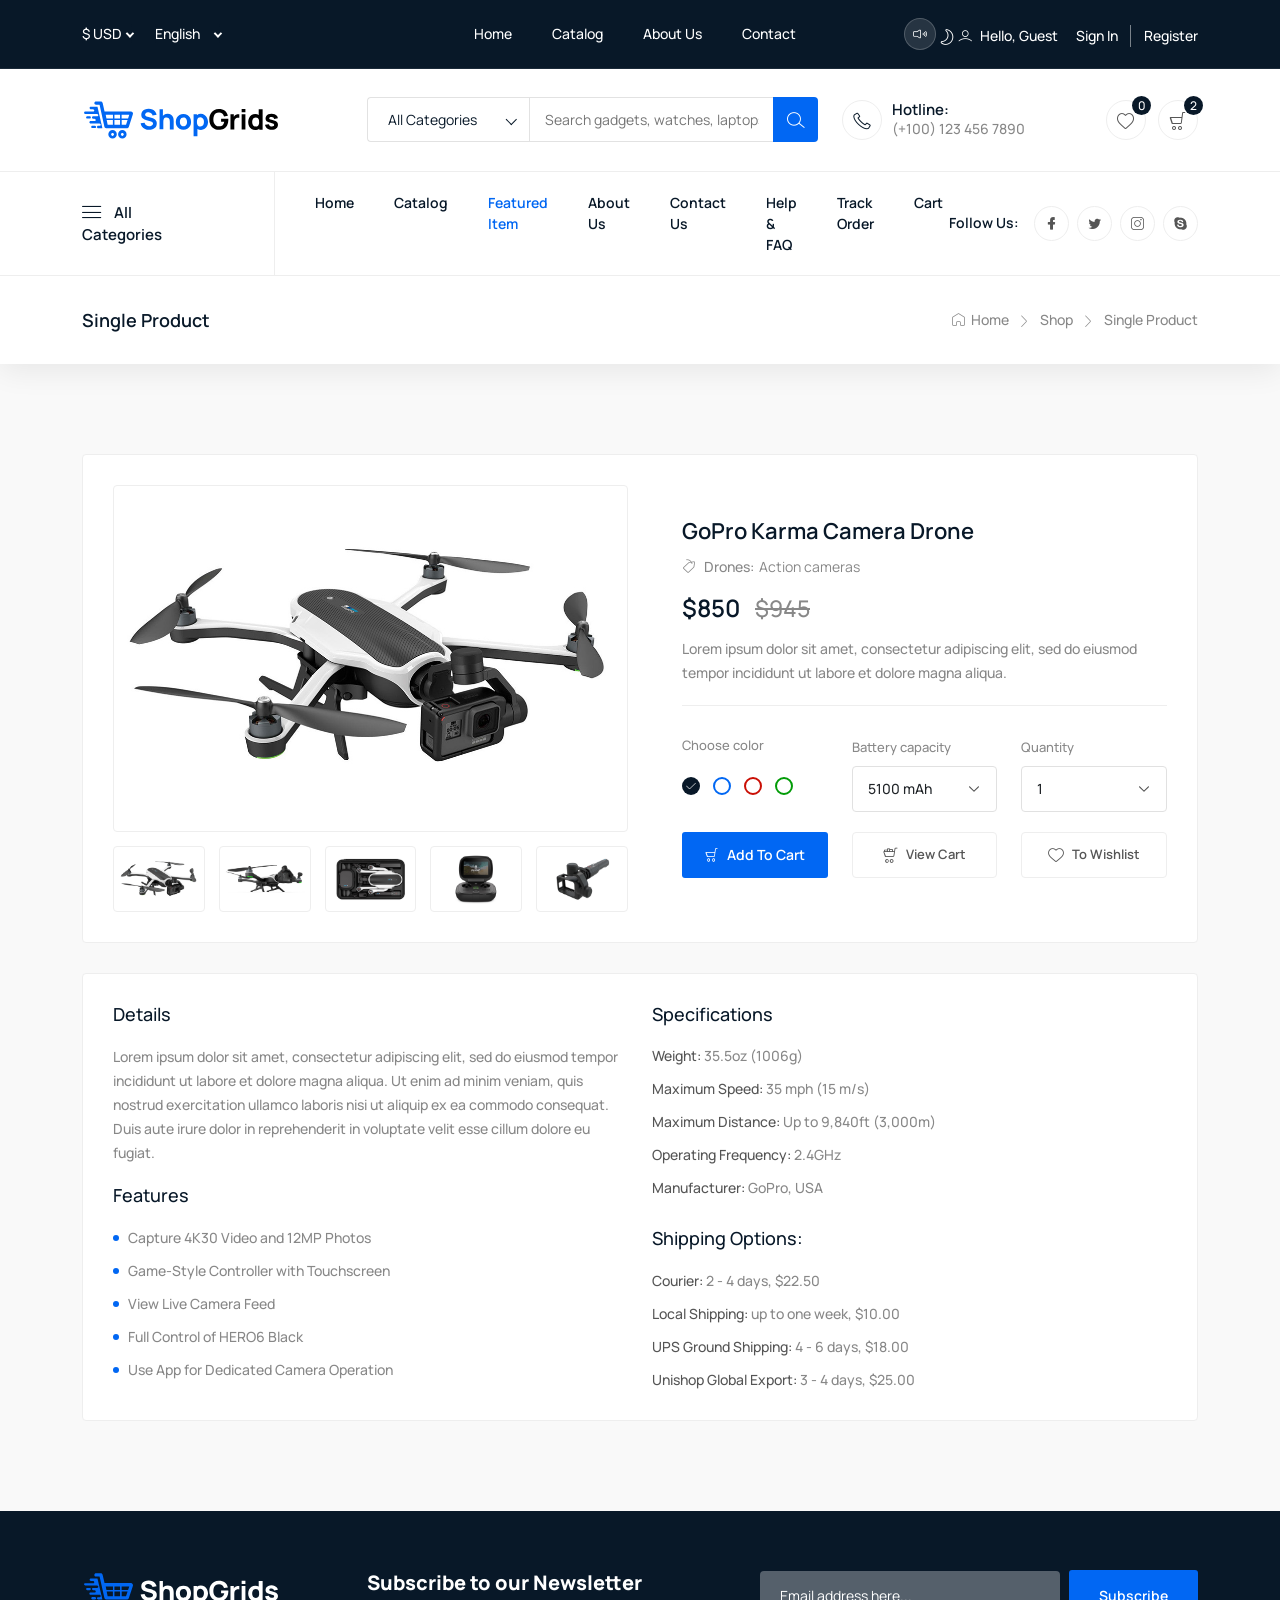
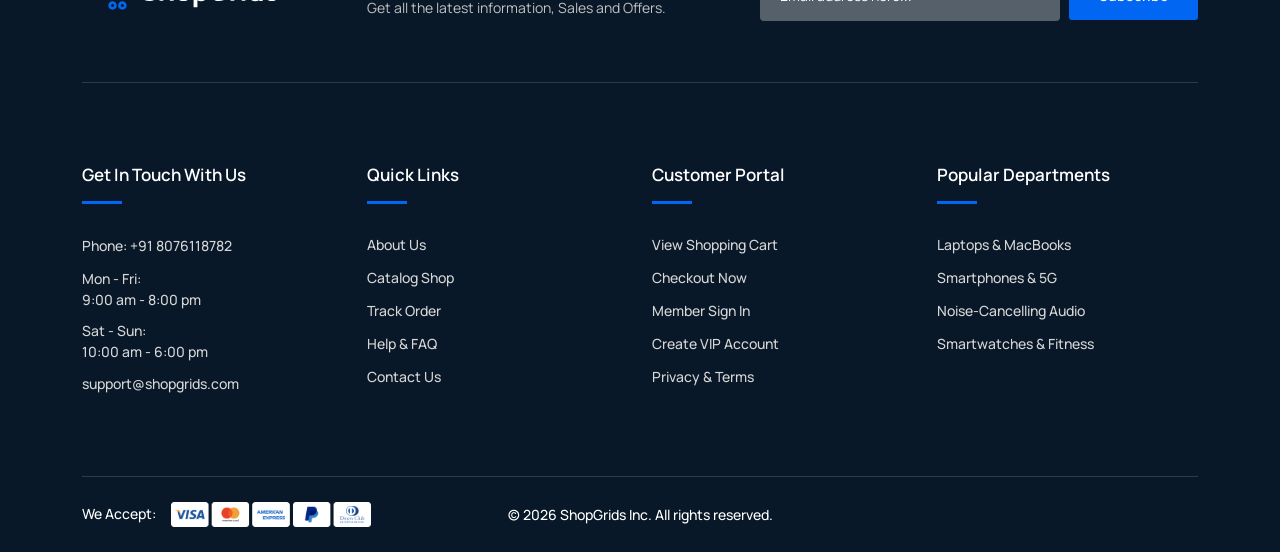
==== commit 5c0556c5: "." ====
--- a/product-details.html
+++ b/product-details.html
@@ -41,26 +41,24 @@
                             <ul class="menu-top-link">
                                 <li>
                                     <div class="select-position">
-                                        <select id="select4">
-                                            <option value="0" selected>$ USD</option>
-                                            <option value="1">€ EURO</option>
-                                            <option value="2">$ CAD</option>
-                                            <option value="3">₹ INR</option>
-                                            <option value="4">¥ CNY</option>
-                                            <option value="5">৳ BDT</option>
+                                        <select id="currencySelector" onchange="ShopApp.setCurrency(this.value)">
+                                            <option value="USD" selected>$ USD</option>
+                                            <option value="EUR">€ EUR</option>
+                                            <option value="GBP">£ GBP</option>
+                                            <option value="CAD">$ CAD</option>
+                                            <option value="INR">₹ INR</option>
+                                            <option value="CNY">¥ CNY</option>
                                         </select>
                                     </div>
                                 </li>
                                 <li>
                                     <div class="select-position">
-                                        <select id="select5">
-                                            <option value="0" selected>English</option>
-                                            <option value="1">Español</option>
-                                            <option value="2">Filipino</option>
-                                            <option value="3">Français</option>
-                                            <option value="4">العربية</option>
-                                            <option value="5">हिन्दी</option>
-                                            <option value="6">বাংলা</option>
+                                        <select id="languageSelector">
+                                            <option value="en" selected>English</option>
+                                            <option value="es">Español</option>
+                                            <option value="fr">Français</option>
+                                            <option value="de">Deutsch</option>
+                                            <option value="ar">العربية</option>
                                         </select>
                                     </div>
                                 </li>
@@ -71,24 +69,26 @@
                         <div class="top-middle">
                             <ul class="useful-links">
                                 <li><a href="index.html">Home</a></li>
+                                <li><a href="shop-grid.html">Catalog</a></li>
                                 <li><a href="about-us.html">About Us</a></li>
-                                <li><a href="contact.html">Contact Us</a></li>
+                                <li><a href="contact.html">Contact</a></li>
                             </ul>
                         </div>
                     </div>
                     <div class="col-lg-4 col-md-4 col-12">
                         <div class="top-end">
-                            <div class="user">
-                                <i class="lni lni-user"></i>
-                                Hello
+                            <button type="button" id="soundToggleBtn" onclick="ShopApp.toggleSound()" class="sound-toggle-btn" title="Toggle Sound Effects">
+                                <i class="lni lni-volume-high"></i>
+                            </button>
+                            <button type="button" id="themeToggleBtn" onclick="ShopApp.toggleDarkMode()" class="btn btn-sm text-white p-0" style="font-size:16px;background:none;border:none;" title="Toggle Light/Dark Mode">
+                                <i class="lni lni-night"></i>
+                            </button>
+                            <div class="user" id="headerUserGreeting" style="cursor:pointer;" onclick="ShopApp.openAccountDashboard()" title="Open Account Dashboard">
+                                <i class="lni lni-user"></i> Hello, Guest
                             </div>
                             <ul class="user-login">
-                                <li>
-                                    <a href="login.html">Sign In</a>
-                                </li>
-                                <li>
-                                    <a href="register.html">Register</a>
-                                </li>
+                                <li><a href="login.html">Sign In</a></li>
+                                <li><a href="register.html">Register</a></li>
                             </ul>
                         </div>
                     </div>
@@ -219,31 +219,23 @@
                         <div class="mega-category-menu">
                             <span class="cat-button"><i class="lni lni-menu"></i>All Categories</span>
                             <ul class="sub-category">
-                                <li><a href="product-grids.html">Electronics <i class="lni lni-chevron-right"></i></a>
+                                <li><a href="shop-grid.html">All Electronics <i class="lni lni-chevron-right"></i></a>
                                     <ul class="inner-sub-category">
-                                        <li><a href="product-grids.html">Digital Cameras</a></li>
-                                        <li><a href="product-grids.html">Camcorders</a></li>
-                                        <li><a href="product-grids.html">Camera Drones</a></li>
-                                        <li><a href="product-grids.html">Smart Watches</a></li>
-                                        <li><a href="product-grids.html">Headphones</a></li>
-                                        <li><a href="product-grids.html">MP3 Players</a></li>
-                                        <li><a href="product-grids.html">Microphones</a></li>
-                                        <li><a href="product-grids.html">Chargers</a></li>
-                                        <li><a href="product-grids.html">Batteries</a></li>
-                                        <li><a href="product-grids.html">Cables & Adapters</a></li>
+                                        <li><a href="shop-grid.html?cat=camera">Digital & Security Cameras</a></li>
+                                        <li><a href="shop-grid.html?cat=watches">Smart Fitness Watches</a></li>
+                                        <li><a href="shop-grid.html?cat=headphones">ANC Studio Headphones</a></li>
+                                        <li><a href="shop-grid.html?cat=speaker">Bluetooth 360 Speakers</a></li>
+                                        <li><a href="shop-grid.html?cat=laptop">Laptops & Ultrabooks</a></li>
+                                        <li><a href="shop-grid.html?cat=phones">5G Flagship Smartphones</a></li>
                                     </ul>
                                 </li>
-                                <li><a href="product-grids.html">accessories</a></li>
-                                <li><a href="product-grids.html">Televisions</a></li>
-                                <li><a href="product-grids.html">best selling</a></li>
-                                <li><a href="product-grids.html">top 100 offer</a></li>
-                                <li><a href="product-grids.html">sunglass</a></li>
-                                <li><a href="product-grids.html">watch</a></li>
-                                <li><a href="product-grids.html">man’s product</a></li>
-                                <li><a href="product-grids.html">Home Audio & Theater</a></li>
-                                <li><a href="product-grids.html">Computers & Tablets </a></li>
-                                <li><a href="product-grids.html">Video Games </a></li>
-                                <li><a href="product-grids.html">Home Appliances </a></li>
+                                <li><a href="shop-grid.html?cat=watches">Smart Watches & Fitness</a></li>
+                                <li><a href="shop-grid.html?cat=headphones">Audio & Headphones</a></li>
+                                <li><a href="shop-grid.html?cat=speaker">Portable Speakers</a></li>
+                                <li><a href="shop-grid.html?cat=laptop">Computers & Tablets</a></li>
+                                <li><a href="shop-grid.html?cat=camera">Cameras & Surveillance</a></li>
+                                <li><a href="shop-grid.html?cat=phones">Mobile Phones</a></li>
+                                <li><a href="shop-grid.html">Top Catalog Deals</a></li>
                             </ul>
                         </div>
                         <!-- End Mega Category Menu -->
@@ -258,51 +250,14 @@
                             </button>
                             <div class="collapse navbar-collapse sub-menu-bar" id="navbarSupportedContent">
                                 <ul id="nav" class="navbar-nav ms-auto">
-                                    <li class="nav-item">
-                                        <a href="index.html" aria-label="Toggle navigation">Home</a>
-                                    </li>
-                                    <li class="nav-item">
-                                        <a class="dd-menu collapsed" href="javascript:void(0)" data-bs-toggle="collapse"
-                                            data-bs-target="#submenu-1-2" aria-controls="navbarSupportedContent"
-                                            aria-expanded="false" aria-label="Toggle navigation">Pages</a>
-                                        <ul class="sub-menu collapse" id="submenu-1-2">
-                                            <li class="nav-item"><a href="about-us.html">About Us</a></li>
-                                            <li class="nav-item"><a href="faq.html">Faq</a></li>
-                                            <li class="nav-item"><a href="login.html">Login</a></li>
-                                            <li class="nav-item"><a href="register.html">Register</a></li>
-                                            <li class="nav-item"><a href="mail-success.html">Mail Success</a></li>
-                                            <li class="nav-item"><a href="404.html">404 Error</a></li>
-                                        </ul>
-                                    </li>
-                                    <li class="nav-item">
-                                        <a class="dd-menu active collapsed" href="javascript:void(0)"
-                                            data-bs-toggle="collapse" data-bs-target="#submenu-1-3"
-                                            aria-controls="navbarSupportedContent" aria-expanded="false"
-                                            aria-label="Toggle navigation">Shop</a>
-                                        <ul class="sub-menu collapse" id="submenu-1-3">
-                                            <li class="nav-item"><a href="product-grids.html">Shop Grid</a></li>
-                                            <li class="nav-item"><a href="product-list.html">Shop List</a></li>
-                                            <li class="nav-item active"><a href="product-details.html">shop Single</a>
-                                            </li>
-                                            <li class="nav-item"><a href="cart.html">Cart</a></li>
-                                            <li class="nav-item"><a href="checkout.html">Checkout</a></li>
-                                        </ul>
-                                    </li>
-                                    <li class="nav-item">
-                                        <a class="dd-menu collapsed" href="javascript:void(0)" data-bs-toggle="collapse"
-                                            data-bs-target="#submenu-1-4" aria-controls="navbarSupportedContent"
-                                            aria-expanded="false" aria-label="Toggle navigation">Blog</a>
-                                        <ul class="sub-menu collapse" id="submenu-1-4">
-                                            <li class="nav-item"><a href="blog-grid-sidebar.html">Blog Grid Sidebar</a>
-                                            </li>
-                                            <li class="nav-item"><a href="blog-single.html">Blog Single</a></li>
-                                            <li class="nav-item"><a href="blog-single-sidebar.html">Blog Single
-                                                    Sibebar</a></li>
-                                        </ul>
-                                    </li>
-                                    <li class="nav-item">
-                                        <a href="contact.html" aria-label="Toggle navigation">Contact Us</a>
-                                    </li>
+                                    <li class="nav-item"><a href="index.html">Home</a></li>
+                                    <li class="nav-item"><a href="shop-grid.html">Catalog</a></li>
+                                    <li class="nav-item"><a href="product-details.html" class="active">Featured Item</a></li>
+                                    <li class="nav-item"><a href="about-us.html">About Us</a></li>
+                                    <li class="nav-item"><a href="contact.html">Contact Us</a></li>
+                                    <li class="nav-item"><a href="faq.html">Help & FAQ</a></li>
+                                    <li class="nav-item"><a href="order-tracking.html">Track Order</a></li>
+                                    <li class="nav-item"><a href="cart.html">Cart</a></li>
                                 </ul>
                             </div> <!-- navbar collapse -->
                         </nav>
@@ -599,77 +554,55 @@
                 <div class="bottom-inner">
                     <div class="row">
                         <div class="col-lg-3 col-md-6 col-12">
-                            <!-- Single Widget -->
                             <div class="single-footer f-contact">
                                 <h3>Get In Touch With Us</h3>
-                                <p class="phone">Phone: +1 (900) 33 169 7720</p>
+                                <p class="phone">Phone: +91 8076118782</p>
                                 <ul>
-                                    <li><span>Monday-Friday: </span> 9.00 am - 8.00 pm</li>
-                                    <li><span>Saturday: </span> 10.00 am - 6.00 pm</li>
+                                    <li><span>Mon - Fri: </span> 9:00 am - 8:00 pm</li>
+                                    <li><span>Sat - Sun: </span> 10:00 am - 6:00 pm</li>
                                 </ul>
-                                <p class="mail">
-                                    <a href="mailto:support@shopgrids.com">support@shopgrids.com</a>
-                                </p>
-                            </div>
-                            <!-- End Single Widget -->
+                                <p class="mail"><a href="mailto:support@shopgrids.com">support@shopgrids.com</a></p>
+                            </div>
                         </div>
                         <div class="col-lg-3 col-md-6 col-12">
-                            <!-- Single Widget -->
-                            <div class="single-footer our-app">
-                                <h3>Our Mobile App</h3>
-                                <ul class="app-btn">
-                                    <li>
-                                        <a href="javascript:void(0)">
-                                            <i class="lni lni-apple"></i>
-                                            <span class="small-title">Download on the</span>
-                                            <span class="big-title">App Store</span>
-                                        </a>
-                                    </li>
-                                    <li>
-                                        <a href="javascript:void(0)">
-                                            <i class="lni lni-play-store"></i>
-                                            <span class="small-title">Download on the</span>
-                                            <span class="big-title">Google Play</span>
-                                        </a>
-                                    </li>
+                            <div class="single-footer f-link">
+                                <h3>Quick Links</h3>
+                                <ul>
+                                    <li><a href="about-us.html">About Us</a></li>
+                                    <li><a href="shop-grid.html">Catalog Shop</a></li>
+                                    <li><a href="order-tracking.html">Track Order</a></li>
+                                    <li><a href="faq.html">Help & FAQ</a></li>
+                                    <li><a href="contact.html">Contact Us</a></li>
                                 </ul>
                             </div>
-                            <!-- End Single Widget -->
                         </div>
                         <div class="col-lg-3 col-md-6 col-12">
-                            <!-- Single Widget -->
                             <div class="single-footer f-link">
-                                <h3>Information</h3>
+                                <h3>Customer Portal</h3>
                                 <ul>
-                                    <li><a href="javascript:void(0)">About Us</a></li>
-                                    <li><a href="javascript:void(0)">Contact Us</a></li>
-                                    <li><a href="javascript:void(0)">Downloads</a></li>
-                                    <li><a href="javascript:void(0)">Sitemap</a></li>
-                                    <li><a href="javascript:void(0)">FAQs Page</a></li>
+                                    <li><a href="cart.html">View Shopping Cart</a></li>
+                                    <li><a href="checkout.html">Checkout Now</a></li>
+                                    <li><a href="login.html">Member Sign In</a></li>
+                                    <li><a href="register.html">Create VIP Account</a></li>
+                                    <li><a href="terms.html">Privacy & Terms</a></li>
                                 </ul>
                             </div>
-                            <!-- End Single Widget -->
                         </div>
                         <div class="col-lg-3 col-md-6 col-12">
-                            <!-- Single Widget -->
                             <div class="single-footer f-link">
-                                <h3>Shop Departments</h3>
+                                <h3>Popular Departments</h3>
                                 <ul>
-                                    <li><a href="javascript:void(0)">Computers & Accessories</a></li>
-                                    <li><a href="javascript:void(0)">Smartphones & Tablets</a></li>
-                                    <li><a href="javascript:void(0)">TV, Video & Audio</a></li>
-                                    <li><a href="javascript:void(0)">Cameras, Photo & Video</a></li>
-                                    <li><a href="javascript:void(0)">Headphones</a></li>
+                                    <li><a href="shop-grid.html?cat=laptop">Laptops & MacBooks</a></li>
+                                    <li><a href="shop-grid.html?cat=phones">Smartphones & 5G</a></li>
+                                    <li><a href="shop-grid.html?cat=headphones">Noise-Cancelling Audio</a></li>
+                                    <li><a href="shop-grid.html?cat=speaker">Smartwatches & Fitness</a></li>
                                 </ul>
                             </div>
-                            <!-- End Single Widget -->
-                        </div>
-                    </div>
-                </div>
-            </div>
-        </div>
-        <!-- End Footer Middle -->
-        <!-- Start Footer Bottom -->
+                        </div>
+                    </div>
+                </div>
+            </div>
+        </div>
         <div class="footer-bottom">
             <div class="container">
                 <div class="inner-content">
@@ -677,25 +610,13 @@
                         <div class="col-lg-4 col-12">
                             <div class="payment-gateway">
                                 <span>We Accept:</span>
-                                <img src="assets/images/footer/credit-cards-footer.png" alt="#">
+                                <img src="assets/images/footer/credit-cards-footer.png" alt="Payment Gateways">
                             </div>
                         </div>
                         <div class="col-lg-4 col-12">
-                            <div class="copyright">
-                                <p>Designed and Developed by<a href="https://graygrids.com/" rel="nofollow"
-                                        target="_blank">GrayGrids</a></p>
-                            </div>
-                        </div>
-                        <div class="col-lg-4 col-12">
-                            <ul class="socila">
-                                <li>
-                                    <span>Follow Us On:</span>
-                                </li>
-                                <li><a href="javascript:void(0)"><i class="lni lni-facebook-filled"></i></a></li>
-                                <li><a href="javascript:void(0)"><i class="lni lni-twitter-original"></i></a></li>
-                                <li><a href="javascript:void(0)"><i class="lni lni-instagram"></i></a></li>
-                                <li><a href="javascript:void(0)"><i class="lni lni-google"></i></a></li>
-                            </ul>
+                            <div class="copyright text-center">
+                                <p>© 2026 ShopGrids Inc. All rights reserved.</p>
+                            </div>
                         </div>
                     </div>
                 </div>
--- a/assets/css/ecommerce-features.css
+++ b/assets/css/ecommerce-features.css
@@ -1963,3 +1963,586 @@
     gap: 10px;
   }
 }
+
+/* ================== Frequently Bought Together Bundle Builder ================== */
+.bundle-builder-section {
+  padding: 55px 0;
+  background: #f8fafc;
+  border-top: 1px solid #e2e8f0;
+  border-bottom: 1px solid #e2e8f0;
+}
+body.dark-theme .bundle-builder-section {
+  background: #0b1522;
+  border-color: #1e293b;
+}
+.bundle-card {
+  background: #fff;
+  border-radius: 14px;
+  padding: 28px;
+  box-shadow: 0 10px 30px rgba(0, 0, 0, 0.05);
+  border: 1px solid #e2e8f0;
+}
+body.dark-theme .bundle-card {
+  background: #111e2e;
+  border-color: #1e293b;
+}
+.bundle-items-flow {
+  display: flex;
+  align-items: center;
+  justify-content: center;
+  gap: 15px;
+  flex-wrap: wrap;
+  margin-bottom: 25px;
+}
+.bundle-item-thumb {
+  width: 110px;
+  height: 110px;
+  border-radius: 10px;
+  border: 2px solid #e2e8f0;
+  background: #fff;
+  padding: 8px;
+  display: flex;
+  align-items: center;
+  justify-content: center;
+  position: relative;
+  transition: transform 0.2s, opacity 0.2s;
+}
+body.dark-theme .bundle-item-thumb {
+  background: #1e293b;
+  border-color: #334155;
+}
+.bundle-item-thumb.inactive {
+  opacity: 0.35;
+  filter: grayscale(1);
+}
+.bundle-item-thumb img {
+  max-width: 100%;
+  max-height: 100%;
+  object-fit: contain;
+}
+.bundle-plus-icon {
+  font-size: 22px;
+  color: var(--ecom-primary);
+  font-weight: 800;
+}
+.bundle-checklist {
+  display: flex;
+  flex-direction: column;
+  gap: 12px;
+}
+.bundle-check-item {
+  display: flex;
+  align-items: center;
+  gap: 12px;
+  font-size: 14px;
+  cursor: pointer;
+  padding: 10px 14px;
+  border-radius: 8px;
+  background: #f8fafc;
+  border: 1px solid #e2e8f0;
+  transition: background 0.2s;
+}
+body.dark-theme .bundle-check-item {
+  background: #162436;
+  border-color: #1e293b;
+}
+.bundle-check-item:hover {
+  background: #eff6ff;
+}
+body.dark-theme .bundle-check-item:hover {
+  background: #1e334d;
+}
+.bundle-price-summary-box {
+  background: linear-gradient(135deg, #eff6ff 0%, #dbeafe 100%);
+  border-radius: 12px;
+  padding: 24px;
+  border: 1px solid #bfdbfe;
+  display: flex;
+  flex-direction: column;
+  justify-content: center;
+  height: 100%;
+}
+body.dark-theme .bundle-price-summary-box {
+  background: linear-gradient(135deg, #132742 0%, #0d1e33 100%);
+  border-color: #1e3a5f;
+}
+
+/* ================== Spin & Win Lucky Wheel ================== */
+.spin-wheel-launcher {
+  position: fixed;
+  bottom: 85px;
+  left: 25px;
+  background: linear-gradient(135deg, #ec4899 0%, #8b5cf6 100%);
+  color: #fff;
+  border: none;
+  border-radius: 50px;
+  padding: 10px 18px;
+  font-size: 13px;
+  font-weight: 700;
+  display: flex;
+  align-items: center;
+  gap: 8px;
+  box-shadow: 0 10px 25px rgba(236, 72, 153, 0.4);
+  cursor: pointer;
+  z-index: 9980;
+  animation: bounceSlow 3s infinite;
+  transition: transform 0.2s;
+}
+.spin-wheel-launcher:hover {
+  transform: scale(1.08);
+}
+@keyframes bounceSlow {
+  0%, 100% { transform: translateY(0); }
+  50% { transform: translateY(-6px); }
+}
+.wheel-canvas-container {
+  position: relative;
+  width: 300px;
+  height: 300px;
+  margin: 0 auto 20px auto;
+}
+#spinWheelCanvas {
+  width: 100%;
+  height: 100%;
+  border-radius: 50%;
+  box-shadow: 0 10px 30px rgba(0, 0, 0, 0.25);
+  border: 6px solid #fff;
+}
+.wheel-pointer {
+  position: absolute;
+  top: -10px;
+  left: 50%;
+  transform: translateX(-50%);
+  width: 0;
+  height: 0;
+  border-left: 14px solid transparent;
+  border-right: 14px solid transparent;
+  border-top: 26px solid #ef4444;
+  z-index: 10;
+  filter: drop-shadow(0 2px 4px rgba(0,0,0,0.3));
+}
+.wheel-center-pin {
+  position: absolute;
+  top: 50%;
+  left: 50%;
+  transform: translate(-50%, -50%);
+  width: 44px;
+  height: 44px;
+  background: #081828;
+  color: #facc15;
+  border-radius: 50%;
+  display: flex;
+  align-items: center;
+  justify-content: center;
+  font-size: 18px;
+  font-weight: 900;
+  box-shadow: 0 4px 10px rgba(0,0,0,0.3);
+  border: 3px solid #fff;
+  pointer-events: none;
+}
+
+/* ================== Tech Advisor Quiz ================== */
+.quiz-step-container {
+  display: none;
+}
+.quiz-step-container.active {
+  display: block;
+  animation: fadeIn 0.35s ease;
+}
+.quiz-progress-bar {
+  height: 6px;
+  border-radius: 3px;
+  background: #e2e8f0;
+  overflow: hidden;
+  margin-bottom: 20px;
+}
+.quiz-progress-fill {
+  height: 100%;
+  background: var(--ecom-primary);
+  width: 33%;
+  transition: width 0.3s ease;
+}
+.quiz-option-grid {
+  display: grid;
+  grid-template-columns: repeat(2, 1fr);
+  gap: 15px;
+  margin-top: 15px;
+}
+.quiz-option-card {
+  border: 2px solid #e2e8f0;
+  border-radius: 12px;
+  padding: 16px;
+  text-align: center;
+  cursor: pointer;
+  transition: all 0.2s ease;
+  background: #fff;
+}
+body.dark-theme .quiz-option-card {
+  background: #111e2e;
+  border-color: #1e293b;
+}
+.quiz-option-card:hover {
+  border-color: var(--ecom-primary);
+  transform: translateY(-3px);
+  box-shadow: 0 8px 20px rgba(1, 103, 243, 0.12);
+}
+.quiz-option-card.selected {
+  border-color: var(--ecom-primary);
+  background: #eff6ff;
+}
+body.dark-theme .quiz-option-card.selected {
+  background: #132742;
+}
+.quiz-option-card i {
+  font-size: 32px;
+  color: var(--ecom-primary);
+  margin-bottom: 8px;
+  display: block;
+}
+.quiz-option-card h6 {
+  font-size: 14px;
+  font-weight: 700;
+  margin-bottom: 4px;
+}
+.quiz-option-card p {
+  font-size: 11px;
+  color: #64748b;
+  margin: 0;
+}
+.quiz-result-box {
+  background: linear-gradient(135deg, #f0fdf4 0%, #dcfce7 100%);
+  border: 1px solid #86efac;
+  border-radius: 14px;
+  padding: 24px;
+  text-align: center;
+}
+body.dark-theme .quiz-result-box {
+  background: #064e3b;
+  border-color: #047857;
+  color: #fff;
+}
+
+/* ================== Store Locator ================== */
+.store-list-item {
+  border: 1px solid #e2e8f0;
+  border-radius: 10px;
+  padding: 16px;
+  margin-bottom: 12px;
+  transition: border-color 0.2s, background 0.2s;
+  display: flex;
+  justify-content: space-between;
+  align-items: center;
+}
+body.dark-theme .store-list-item {
+  border-color: #1e293b;
+  background: #111e2e;
+}
+.store-list-item:hover {
+  border-color: var(--ecom-primary);
+  background: #f8fafc;
+}
+body.dark-theme .store-list-item:hover {
+  background: #162436;
+}
+.store-status-badge {
+  font-size: 11px;
+  font-weight: 700;
+  padding: 4px 10px;
+  border-radius: 20px;
+}
+
+/* ================== Community Q&A Section ================== */
+.qa-section {
+  padding: 55px 0;
+  background: #fff;
+  border-top: 1px solid #e2e8f0;
+}
+body.dark-theme .qa-section {
+  background: #081828;
+  border-color: #1e293b;
+}
+.qa-card {
+  background: #f8fafc;
+  border: 1px solid #e2e8f0;
+  border-radius: 10px;
+  padding: 18px 20px;
+  margin-bottom: 14px;
+}
+body.dark-theme .qa-card {
+  background: #111e2e;
+  border-color: #1e293b;
+}
+.qa-question {
+  font-weight: 700;
+  font-size: 15px;
+  display: flex;
+  align-items: flex-start;
+  gap: 10px;
+  color: var(--ecom-dark);
+}
+.qa-answer {
+  font-size: 13px;
+  color: #475569;
+  margin-top: 8px;
+  padding-left: 28px;
+  border-left: 2px solid var(--ecom-primary);
+  margin-left: 6px;
+}
+body.dark-theme .qa-answer {
+  color: #94a3b8;
+}
+
+/* Quick View Live Urgency */
+.qv-urgency-strip {
+  background: #fef2f2;
+  border: 1px solid #fecaca;
+  color: #b91c1c;
+  border-radius: 8px;
+  padding: 8px 12px;
+  font-size: 12px;
+  font-weight: 600;
+  display: flex;
+  align-items: center;
+  gap: 8px;
+  margin-bottom: 14px;
+}
+body.dark-theme .qv-urgency-strip {
+  background: #450a0a;
+  border-color: #7f1d1d;
+  color: #fca5a5;
+}
+
+.sound-toggle-btn {
+  background: rgba(255, 255, 255, 0.12);
+  border: 1px solid rgba(255, 255, 255, 0.2);
+  color: #fff;
+  border-radius: 50%;
+  width: 32px;
+  height: 32px;
+  display: inline-flex;
+  align-items: center;
+  justify-content: center;
+  font-size: 14px;
+  cursor: pointer;
+  transition: all 0.2s;
+  margin-left: 6px;
+}
+.sound-toggle-btn:hover {
+  background: rgba(255, 255, 255, 0.25);
+  color: #facc15;
+}
+
+/* ================== Trade-In Value Calculator ================== */
+.tradein-box {
+  background: linear-gradient(135deg, #f0fdf4 0%, #dcfce7 100%);
+  border: 2px dashed #22c55e;
+  border-radius: 12px;
+  padding: 20px;
+  text-align: center;
+  margin-top: 15px;
+}
+body.dark-theme .tradein-box {
+  background: #052e16;
+  border-color: #16a34a;
+  color: #fff;
+}
+.tradein-val-amount {
+  font-size: 32px;
+  font-weight: 800;
+  color: #16a34a;
+  margin: 6px 0;
+}
+.condition-pill {
+  cursor: pointer;
+  border: 2px solid #e2e8f0;
+  border-radius: 8px;
+  padding: 10px 14px;
+  background: #fff;
+  transition: all 0.2s;
+  text-align: center;
+}
+body.dark-theme .condition-pill {
+  background: #111e2e;
+  border-color: #1e293b;
+}
+.condition-pill.active {
+  border-color: #22c55e;
+  background: #f0fdf4;
+}
+body.dark-theme .condition-pill.active {
+  background: #052e16;
+  border-color: #16a34a;
+}
+
+/* ================== VIP Account Dashboard Portal ================== */
+.account-card {
+  border: 1px solid #e2e8f0;
+  border-radius: 12px;
+  background: #fff;
+  padding: 20px;
+  margin-bottom: 16px;
+}
+body.dark-theme .account-card {
+  background: #111e2e;
+  border-color: #1e293b;
+}
+.points-banner {
+  background: linear-gradient(135deg, #fef3c7 0%, #fde68a 100%);
+  border: 1px solid #f59e0b;
+  border-radius: 10px;
+  padding: 16px 20px;
+  color: #78350f;
+  display: flex;
+  justify-content: space-between;
+  align-items: center;
+  margin-bottom: 20px;
+}
+body.dark-theme .points-banner {
+  background: #451a03;
+  border-color: #b45309;
+  color: #fde68a;
+}
+.points-num {
+  font-size: 26px;
+  font-weight: 800;
+  color: #b45309;
+}
+body.dark-theme .points-num {
+  color: #fef3c7;
+}
+
+/* ================== Digital Gift Card Studio ================== */
+.giftcard-preview {
+  border-radius: 16px;
+  padding: 24px;
+  color: #fff;
+  height: 190px;
+  display: flex;
+  flex-direction: column;
+  justify-content: space-between;
+  box-shadow: 0 15px 35px rgba(0, 0, 0, 0.2);
+  position: relative;
+  overflow: hidden;
+  transition: all 0.3s;
+}
+.giftcard-preview.cyberpunk {
+  background: linear-gradient(135deg, #ec4899 0%, #8b5cf6 50%, #3b82f6 100%);
+}
+.giftcard-preview.gold {
+  background: linear-gradient(135deg, #1e293b 0%, #334155 50%, #0f172a 100%);
+  border: 1px solid #d97706;
+}
+.giftcard-preview.emerald {
+  background: linear-gradient(135deg, #059669 0%, #047857 50%, #064e3b 100%);
+}
+.gift-amount-pill {
+  border: 2px solid #e2e8f0;
+  border-radius: 8px;
+  padding: 8px 14px;
+  font-weight: 700;
+  cursor: pointer;
+  background: #fff;
+  transition: all 0.2s;
+}
+body.dark-theme .gift-amount-pill {
+  background: #111e2e;
+  border-color: #1e293b;
+}
+.gift-amount-pill.active {
+  border-color: var(--ecom-primary);
+  background: #eff6ff;
+  color: var(--ecom-primary);
+}
+
+/* ================== Interactive 360° & AR Simulator ================== */
+.ar-viewport {
+  position: relative;
+  width: 100%;
+  height: 380px;
+  border-radius: 14px;
+  overflow: hidden;
+  display: flex;
+  align-items: center;
+  justify-content: center;
+  background-size: cover;
+  background-position: center;
+  border: 1px solid #e2e8f0;
+}
+.ar-viewport.desk {
+  background: radial-gradient(circle, #f8fafc 0%, #cbd5e1 100%);
+}
+.ar-viewport.studio {
+  background: radial-gradient(circle, #1e293b 0%, #0f172a 100%);
+}
+.ar-viewport.gaming {
+  background: radial-gradient(circle, #312e81 0%, #1e1b4b 100%);
+}
+.ar-device-img {
+  max-height: 250px;
+  max-width: 80%;
+  object-fit: contain;
+  transition: transform 0.1s ease-out;
+  filter: drop-shadow(0 20px 30px rgba(0, 0, 0, 0.35));
+}
+.ar-env-pill {
+  padding: 6px 14px;
+  border-radius: 20px;
+  font-size: 12px;
+  font-weight: 600;
+  cursor: pointer;
+  border: 1px solid #cbd5e1;
+  background: #fff;
+  transition: all 0.2s;
+}
+.ar-env-pill.active {
+  background: var(--ecom-primary);
+  color: #fff;
+  border-color: var(--ecom-primary);
+}
+
+/* ================== Back to Top with Circular SVG Progress Ring ================== */
+.back-to-top-progress {
+  position: fixed;
+  bottom: 85px;
+  right: 25px;
+  width: 44px;
+  height: 44px;
+  border-radius: 50%;
+  background: #fff;
+  box-shadow: 0 4px 15px rgba(0, 0, 0, 0.15);
+  cursor: pointer;
+  z-index: 9991;
+  display: flex;
+  align-items: center;
+  justify-content: center;
+  opacity: 0;
+  visibility: hidden;
+  transition: all 0.3s cubic-bezier(0.16, 1, 0.3, 1);
+}
+body.dark-theme .back-to-top-progress {
+  background: #0f172a;
+  box-shadow: 0 4px 15px rgba(0, 0, 0, 0.5);
+}
+.back-to-top-progress.active {
+  opacity: 1;
+  visibility: visible;
+}
+.back-to-top-progress:hover {
+  transform: translateY(-4px);
+}
+.progress-ring {
+  position: absolute;
+  top: 0;
+  left: 0;
+  transform: rotate(-90deg);
+}
+.progress-ring-circle {
+  transition: stroke-dashoffset 0.1s;
+  stroke: var(--ecom-primary);
+}
+.back-to-top-icon {
+  font-size: 16px;
+  color: var(--ecom-primary);
+  z-index: 2;
+}
+
